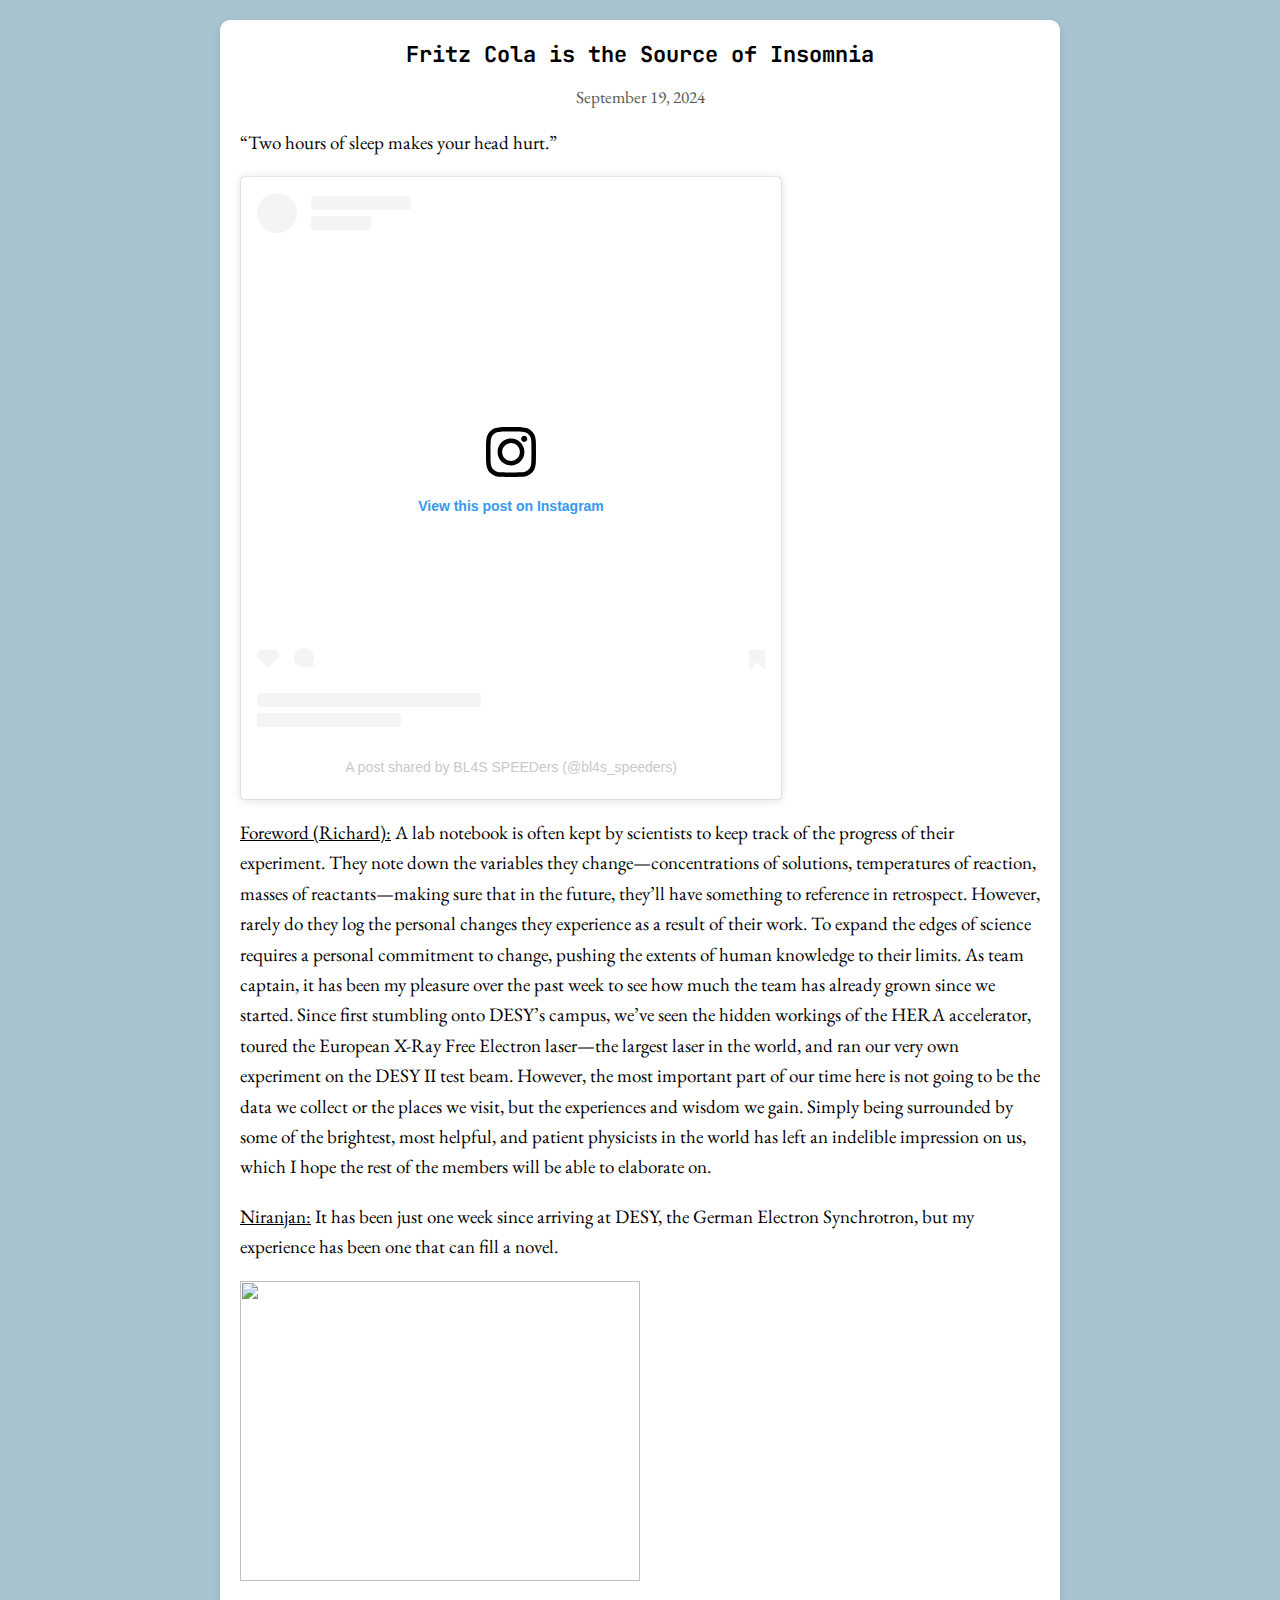
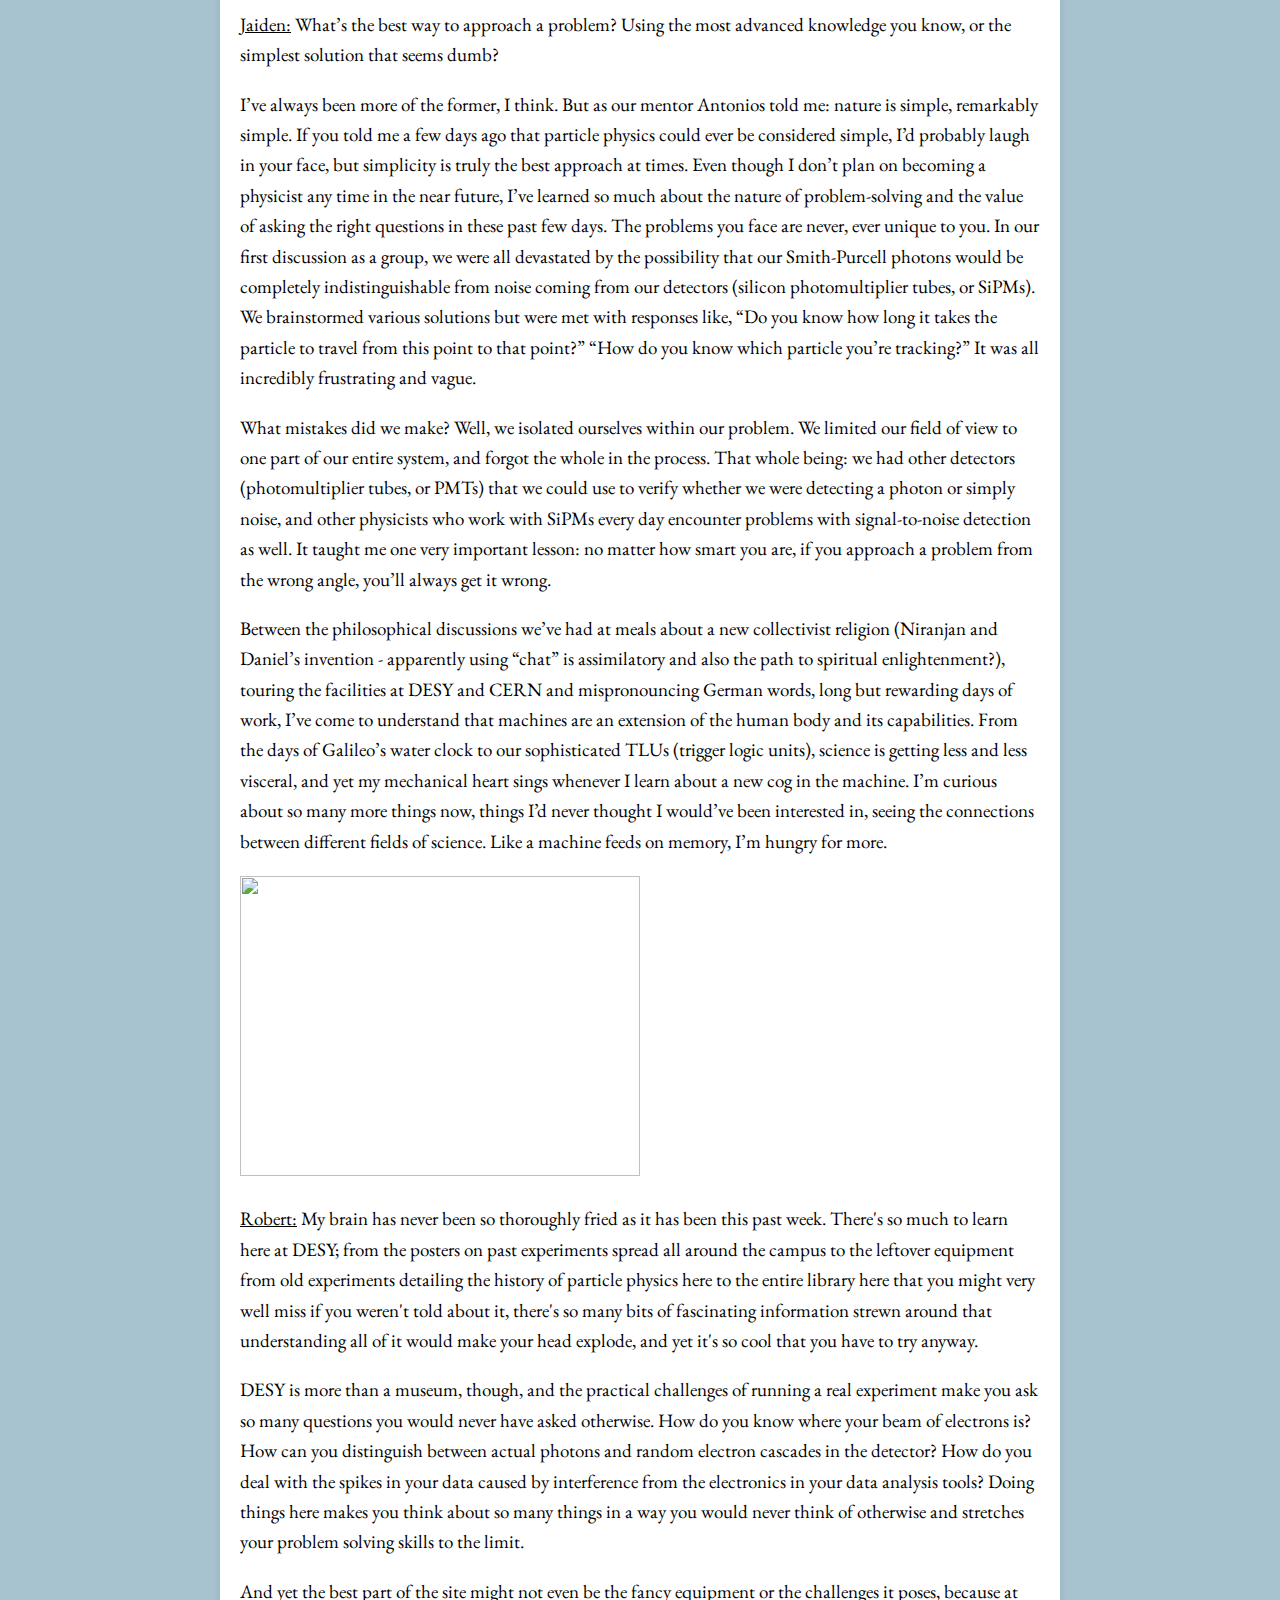
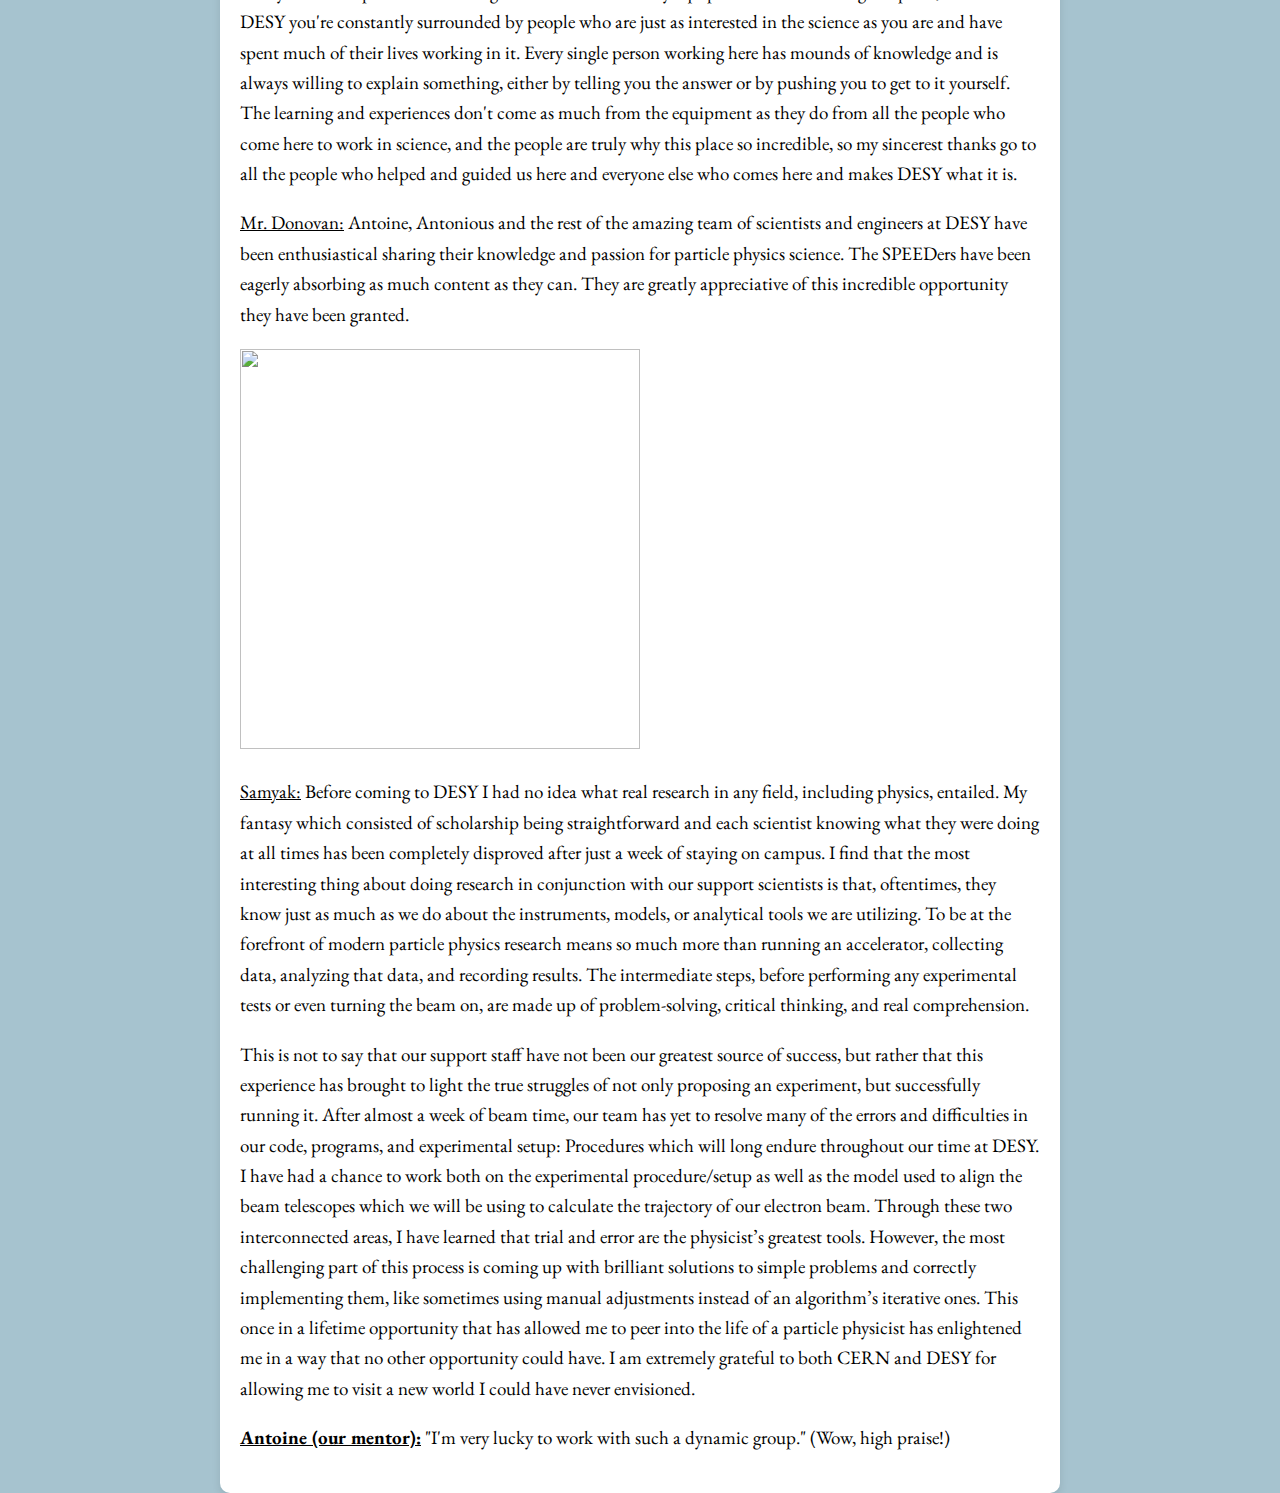
==== blog.html @ c0c2a787 "bruh" ====
<!DOCTYPE html>
<html lang="en">
<link href="https://fonts.googleapis.com/css2?family=JetBrains+Mono&display=swap" rel="stylesheet"> 
<link href='https://fonts.googleapis.com/css?family=Lora' rel='stylesheet'>
<link href="https://fonts.googleapis.com/css2?family=Montserrat:wght@400;700&family=EB+Garamond&display=swap" rel="stylesheet">

<head>
    <meta charset="UTF-8">
    <meta name="viewport" content="width=device-width, initial-scale=1.0">
    <title>Blog #1</title>
    <style>
        body {
            background-color: #a6c3cf;
            margin: 0;
            padding: 0;
            height: 100vh;
            display: flex;
            justify-content: center;
            align-items: start;
            overflow-y: scroll;
            font-family: 'EB Garamond';font-size: 19px;
        }
        .container {
            background-color: #fff;
            max-width: 800px;
            width: 100%;
            padding: 20px;
            box-shadow: 0 4px 8px rgba(0, 0, 0, 0.1);
            border-radius: 10px;
            margin: 20px 0;
        }
        .header {
            text-align: center;
            margin-bottom: 20px;
        }
        .title {
            font-size: 2em;
            margin: 0;
            font-family: 'JetBrains Mono';font-size: 22px;

        }
        .date {
            color: #555;
            font-size: 0.9em;
        }
        .content {
            line-height: 1.6;
        }

    </style>
</head>
<body>
    <div class="container">
        <div class="header">
            <h1 class="title">Fritz Cola is the Source of Insomnia</h1>
            <p class="date">September 19, 2024</p>
        </div>
        <div class="content">
            <p>“Two hours of sleep makes your head hurt.”</p>
            <blockquote class="instagram-media" data-instgrm-captioned data-instgrm-permalink="https://www.instagram.com/p/DAEmx-pAUxK/?utm_source=ig_embed&amp;utm_campaign=loading" data-instgrm-version="14" style=" background:#FFF; border:0; border-radius:3px; box-shadow:0 0 1px 0 rgba(0,0,0,0.5),0 1px 10px 0 rgba(0,0,0,0.15); margin: 1px; max-width:540px; min-width:326px; padding:0; width:99.375%; width:-webkit-calc(100% - 2px); width:calc(100% - 2px);"><div style="padding:16px;"> <a href="https://www.instagram.com/p/DAEmx-pAUxK/?utm_source=ig_embed&amp;utm_campaign=loading" style=" background:#FFFFFF; line-height:0; padding:0 0; text-align:center; text-decoration:none; width:100%;" target="_blank"> <div style=" display: flex; flex-direction: row; align-items: center;"> <div style="background-color: #F4F4F4; border-radius: 50%; flex-grow: 0; height: 40px; margin-right: 14px; width: 40px;"></div> <div style="display: flex; flex-direction: column; flex-grow: 1; justify-content: center;"> <div style=" background-color: #F4F4F4; border-radius: 4px; flex-grow: 0; height: 14px; margin-bottom: 6px; width: 100px;"></div> <div style=" background-color: #F4F4F4; border-radius: 4px; flex-grow: 0; height: 14px; width: 60px;"></div></div></div><div style="padding: 19% 0;"></div> <div style="display:block; height:50px; margin:0 auto 12px; width:50px;"><svg width="50px" height="50px" viewBox="0 0 60 60" version="1.1" xmlns="https://www.w3.org/2000/svg" xmlns:xlink="https://www.w3.org/1999/xlink"><g stroke="none" stroke-width="1" fill="none" fill-rule="evenodd"><g transform="translate(-511.000000, -20.000000)" fill="#000000"><g><path d="M556.869,30.41 C554.814,30.41 553.148,32.076 553.148,34.131 C553.148,36.186 554.814,37.852 556.869,37.852 C558.924,37.852 560.59,36.186 560.59,34.131 C560.59,32.076 558.924,30.41 556.869,30.41 M541,60.657 C535.114,60.657 530.342,55.887 530.342,50 C530.342,44.114 535.114,39.342 541,39.342 C546.887,39.342 551.658,44.114 551.658,50 C551.658,55.887 546.887,60.657 541,60.657 M541,33.886 C532.1,33.886 524.886,41.1 524.886,50 C524.886,58.899 532.1,66.113 541,66.113 C549.9,66.113 557.115,58.899 557.115,50 C557.115,41.1 549.9,33.886 541,33.886 M565.378,62.101 C565.244,65.022 564.756,66.606 564.346,67.663 C563.803,69.06 563.154,70.057 562.106,71.106 C561.058,72.155 560.06,72.803 558.662,73.347 C557.607,73.757 556.021,74.244 553.102,74.378 C549.944,74.521 548.997,74.552 541,74.552 C533.003,74.552 532.056,74.521 528.898,74.378 C525.979,74.244 524.393,73.757 523.338,73.347 C521.94,72.803 520.942,72.155 519.894,71.106 C518.846,70.057 518.197,69.06 517.654,67.663 C517.244,66.606 516.755,65.022 516.623,62.101 C516.479,58.943 516.448,57.996 516.448,50 C516.448,42.003 516.479,41.056 516.623,37.899 C516.755,34.978 517.244,33.391 517.654,32.338 C518.197,30.938 518.846,29.942 519.894,28.894 C520.942,27.846 521.94,27.196 523.338,26.654 C524.393,26.244 525.979,25.756 528.898,25.623 C532.057,25.479 533.004,25.448 541,25.448 C548.997,25.448 549.943,25.479 553.102,25.623 C556.021,25.756 557.607,26.244 558.662,26.654 C560.06,27.196 561.058,27.846 562.106,28.894 C563.154,29.942 563.803,30.938 564.346,32.338 C564.756,33.391 565.244,34.978 565.378,37.899 C565.522,41.056 565.552,42.003 565.552,50 C565.552,57.996 565.522,58.943 565.378,62.101 M570.82,37.631 C570.674,34.438 570.167,32.258 569.425,30.349 C568.659,28.377 567.633,26.702 565.965,25.035 C564.297,23.368 562.623,22.342 560.652,21.575 C558.743,20.834 556.562,20.326 553.369,20.18 C550.169,20.033 549.148,20 541,20 C532.853,20 531.831,20.033 528.631,20.18 C525.438,20.326 523.257,20.834 521.349,21.575 C519.376,22.342 517.703,23.368 516.035,25.035 C514.368,26.702 513.342,28.377 512.574,30.349 C511.834,32.258 511.326,34.438 511.181,37.631 C511.035,40.831 511,41.851 511,50 C511,58.147 511.035,59.17 511.181,62.369 C511.326,65.562 511.834,67.743 512.574,69.651 C513.342,71.625 514.368,73.296 516.035,74.965 C517.703,76.634 519.376,77.658 521.349,78.425 C523.257,79.167 525.438,79.673 528.631,79.82 C531.831,79.965 532.853,80.001 541,80.001 C549.148,80.001 550.169,79.965 553.369,79.82 C556.562,79.673 558.743,79.167 560.652,78.425 C562.623,77.658 564.297,76.634 565.965,74.965 C567.633,73.296 568.659,71.625 569.425,69.651 C570.167,67.743 570.674,65.562 570.82,62.369 C570.966,59.17 571,58.147 571,50 C571,41.851 570.966,40.831 570.82,37.631"></path></g></g></g></svg></div><div style="padding-top: 8px;"> <div style=" color:#3897f0; font-family:Arial,sans-serif; font-size:14px; font-style:normal; font-weight:550; line-height:18px;">View this post on Instagram</div></div><div style="padding: 12.5% 0;"></div> <div style="display: flex; flex-direction: row; margin-bottom: 14px; align-items: center;"><div> <div style="background-color: #F4F4F4; border-radius: 50%; height: 12.5px; width: 12.5px; transform: translateX(0px) translateY(7px);"></div> <div style="background-color: #F4F4F4; height: 12.5px; transform: rotate(-45deg) translateX(3px) translateY(1px); width: 12.5px; flex-grow: 0; margin-right: 14px; margin-left: 2px;"></div> <div style="background-color: #F4F4F4; border-radius: 50%; height: 12.5px; width: 12.5px; transform: translateX(9px) translateY(-18px);"></div></div><div style="margin-left: 8px;"> <div style=" background-color: #F4F4F4; border-radius: 50%; flex-grow: 0; height: 20px; width: 20px;"></div> <div style=" width: 0; height: 0; border-top: 2px solid transparent; border-left: 6px solid #f4f4f4; border-bottom: 2px solid transparent; transform: translateX(16px) translateY(-4px) rotate(30deg)"></div></div><div style="margin-left: auto;"> <div style=" width: 0px; border-top: 8px solid #F4F4F4; border-right: 8px solid transparent; transform: translateY(16px);"></div> <div style=" background-color: #F4F4F4; flex-grow: 0; height: 12px; width: 16px; transform: translateY(-4px);"></div> <div style=" width: 0; height: 0; border-top: 8px solid #F4F4F4; border-left: 8px solid transparent; transform: translateY(-4px) translateX(8px);"></div></div></div> <div style="display: flex; flex-direction: column; flex-grow: 1; justify-content: center; margin-bottom: 24px;"> <div style=" background-color: #F4F4F4; border-radius: 4px; flex-grow: 0; height: 14px; margin-bottom: 6px; width: 224px;"></div> <div style=" background-color: #F4F4F4; border-radius: 4px; flex-grow: 0; height: 14px; width: 144px;"></div></div></a><p style=" color:#c9c8cd; font-family:Arial,sans-serif; font-size:14px; line-height:17px; margin-bottom:0; margin-top:8px; overflow:hidden; padding:8px 0 7px; text-align:center; text-overflow:ellipsis; white-space:nowrap;"><a href="https://www.instagram.com/p/DAEmx-pAUxK/?utm_source=ig_embed&amp;utm_campaign=loading" style=" color:#c9c8cd; font-family:Arial,sans-serif; font-size:14px; font-style:normal; font-weight:normal; line-height:17px; text-decoration:none;" target="_blank">A post shared by BL4S SPEEDers (@bl4s_speeders)</a></p></div></blockquote>
<script async src="//www.instagram.com/embed.js"></script>
            <p><u>Foreword (Richard):</u> A lab notebook is often kept by scientists to keep track of the progress of their experiment. They note down the variables they change—concentrations of solutions, temperatures of reaction, masses of reactants—making sure that in the future, they’ll have something to reference in retrospect. However, rarely do they log the personal changes they experience as a result of their work. To expand the edges of science requires a personal commitment to change, pushing the extents of human knowledge to their limits.
                
                As team captain, it has been my pleasure over the past week to see how much the team has already grown since we started. Since first stumbling onto DESY’s campus, we’ve seen the hidden workings of the HERA accelerator, toured the European X-Ray Free Electron laser—the largest laser in the world, and ran our very own experiment on the DESY II test beam. However, the most important part of our time here is not going to be the data we collect or the places we visit, but the experiences and wisdom we gain. Simply being surrounded by some of the brightest, most helpful, and patient physicists in the world has left an indelible impression on us, which I hope the rest of the members will be able to elaborate on.</p>
            <p><u>Niranjan:</u> It has been just one week since arriving at DESY, the German Electron Synchrotron, but my experience has been one that can fill a novel. </p>
            <div><img src="images/im_perplexed.jpg" class="center" width="400px" height="300px"></div>

            <p><u>Jaiden:</u> What’s the best way to approach a problem? Using the most advanced knowledge you know,  or the simplest solution that seems dumb?</p>
            <p>I’ve always been more of the former, I think. But as our mentor Antonios told me: nature is simple, remarkably simple. If you told me a few days ago that particle physics could ever be considered simple, I’d probably laugh in your face, but simplicity is truly the best approach at times.  
            
                Even though I don’t plan on becoming a physicist any time in the near future, I’ve learned so much about the nature of problem-solving and the value of asking the right questions in these past few days. The problems you face are never, ever unique to you. In our first discussion as a group, we were all devastated by the possibility that our Smith-Purcell photons would be completely indistinguishable from noise coming from our detectors (silicon photomultiplier tubes, or SiPMs). We brainstormed various solutions but were met with responses like, “Do you know how long it takes the particle to travel from this point to that point?” “How do you know which particle you’re tracking?” It was all incredibly frustrating and vague.</p>
            
            <p>What mistakes did we make? Well, we isolated ourselves within our problem. We limited our field of view to one part of our entire system, and forgot the whole in the process. That whole being: we had other detectors (photomultiplier tubes, or PMTs) that we could use to verify whether we were detecting a photon or simply noise, and other physicists who work with SiPMs every day encounter problems with signal-to-noise detection as well. It taught me one very important lesson: no matter how smart you are, if you approach a problem from the wrong angle, you’ll always get it wrong. </p>
            
            <p>Between the philosophical discussions we’ve had at meals about a new collectivist religion (Niranjan and Daniel’s invention - apparently using “chat” is assimilatory and also the path to spiritual enlightenment?), touring the facilities at DESY and CERN and mispronouncing German words, long but rewarding days of work, I’ve come to understand that machines are an extension of the human body and its capabilities. From the days of Galileo’s water clock to our sophisticated TLUs (trigger logic units), science is getting less and less visceral, and yet my mechanical heart sings whenever I learn about a new cog in the machine. I’m curious about so many more things now, things I’d never thought I would’ve been interested in, seeing the connections between different fields of science. Like a machine feeds on memory, I’m hungry for more.</p>
            <div><img src="images/xfel_tour.png" class="center" width="400px" height="300px"></div>

            <p><u>Robert:</u>
                
                My brain has never been so thoroughly fried as it has been this past week. There's so much to learn here at DESY; from the posters on past experiments spread all around the campus to the leftover equipment from old experiments detailing the history of particle physics here to the entire library here that you might very well miss if you weren't told about it, there's so many bits of fascinating information strewn around that understanding all of it would make your head explode, and yet it's so cool that you have to try anyway.</p>
                
                <p>DESY is more than a museum, though,  and the practical challenges of running a real experiment make you ask so many questions you would never have asked otherwise. How do you know where your beam of electrons is? How can you distinguish between actual photons and random electron cascades in the detector? How do you deal with the spikes in your data caused by interference from the electronics in your data analysis tools? Doing things here makes you think about so many things in a way you would never think of otherwise and stretches your problem solving skills to the limit.</p>
                
                <p>And yet the best part of the site might not even be the fancy equipment or the challenges it poses, because at DESY you're constantly surrounded by people who are just as interested in the science as you are and have spent much of their lives working in it. Every single person working here has mounds of knowledge and is always willing to explain something, either by telling you the answer or by pushing you to get to it yourself. The learning and experiences don't come as much from the equipment as they do from all the people who come here to work in science, and the people are truly why this place so incredible, so my sincerest thanks go to all the people who helped and guided us here and everyone else who comes here and makes DESY what it is.</p>
                
            <p><u>Mr. Donovan:</u>
                
                Antoine, Antonious and the rest of the amazing team of scientists and engineers at DESY have been enthusiastical sharing their knowledge and passion for particle physics science.  The SPEEDers have been eagerly absorbing as much content as they can.  They are greatly appreciative of this incredible opportunity they have been granted.</p>
                
            <div><img src="images/boba.png" class="center" width="400px" height="400px"></div>

                <p><u>Samyak:</u>
                
                Before coming to DESY I had no idea what real research in any field, including physics, entailed. My fantasy which consisted of scholarship being straightforward and each scientist knowing what they were doing at all times has been completely disproved after just a week of staying on campus. I find that the most interesting thing about doing research in conjunction with our support scientists is that, oftentimes, they know just as much as we do about the instruments, models, or analytical tools we are utilizing. To be at the forefront of modern particle physics research means so much more than running an accelerator, collecting data, analyzing that data, and recording results. The intermediate steps, before performing any experimental tests or even turning the beam on, are made up of problem-solving, critical thinking, and real comprehension.</p>
                
                <p>This is not to say that our support staff have not been our greatest source of success, but rather that this experience has brought to light the true struggles of not only proposing an experiment, but successfully running it. After almost a week of beam time, our team has yet to resolve many of the errors and difficulties in our code, programs, and experimental setup: Procedures which will long endure throughout our time at DESY. I have had a chance to work both on the experimental procedure/setup as well as the model used to align the beam telescopes which we will be using to calculate the trajectory of our electron beam. Through these two interconnected areas, I have learned that trial and error are the physicist’s greatest tools. However, the most challenging part of this process is coming up with brilliant solutions to simple problems and correctly implementing them, like sometimes using manual adjustments instead of an algorithm’s iterative ones. This once in a lifetime opportunity that has allowed me to peer into the life of a particle physicist has enlightened me in a way that no other opportunity could have. I am extremely grateful to both CERN and DESY for allowing me to visit a new world I could have never envisioned.</p>
            
            <p><u><b>Antoine (our mentor):</b></u> "I'm very lucky to work with such a dynamic group." (Wow, high praise!)</p>
            
            </div>
    </div>
</body>
</html>
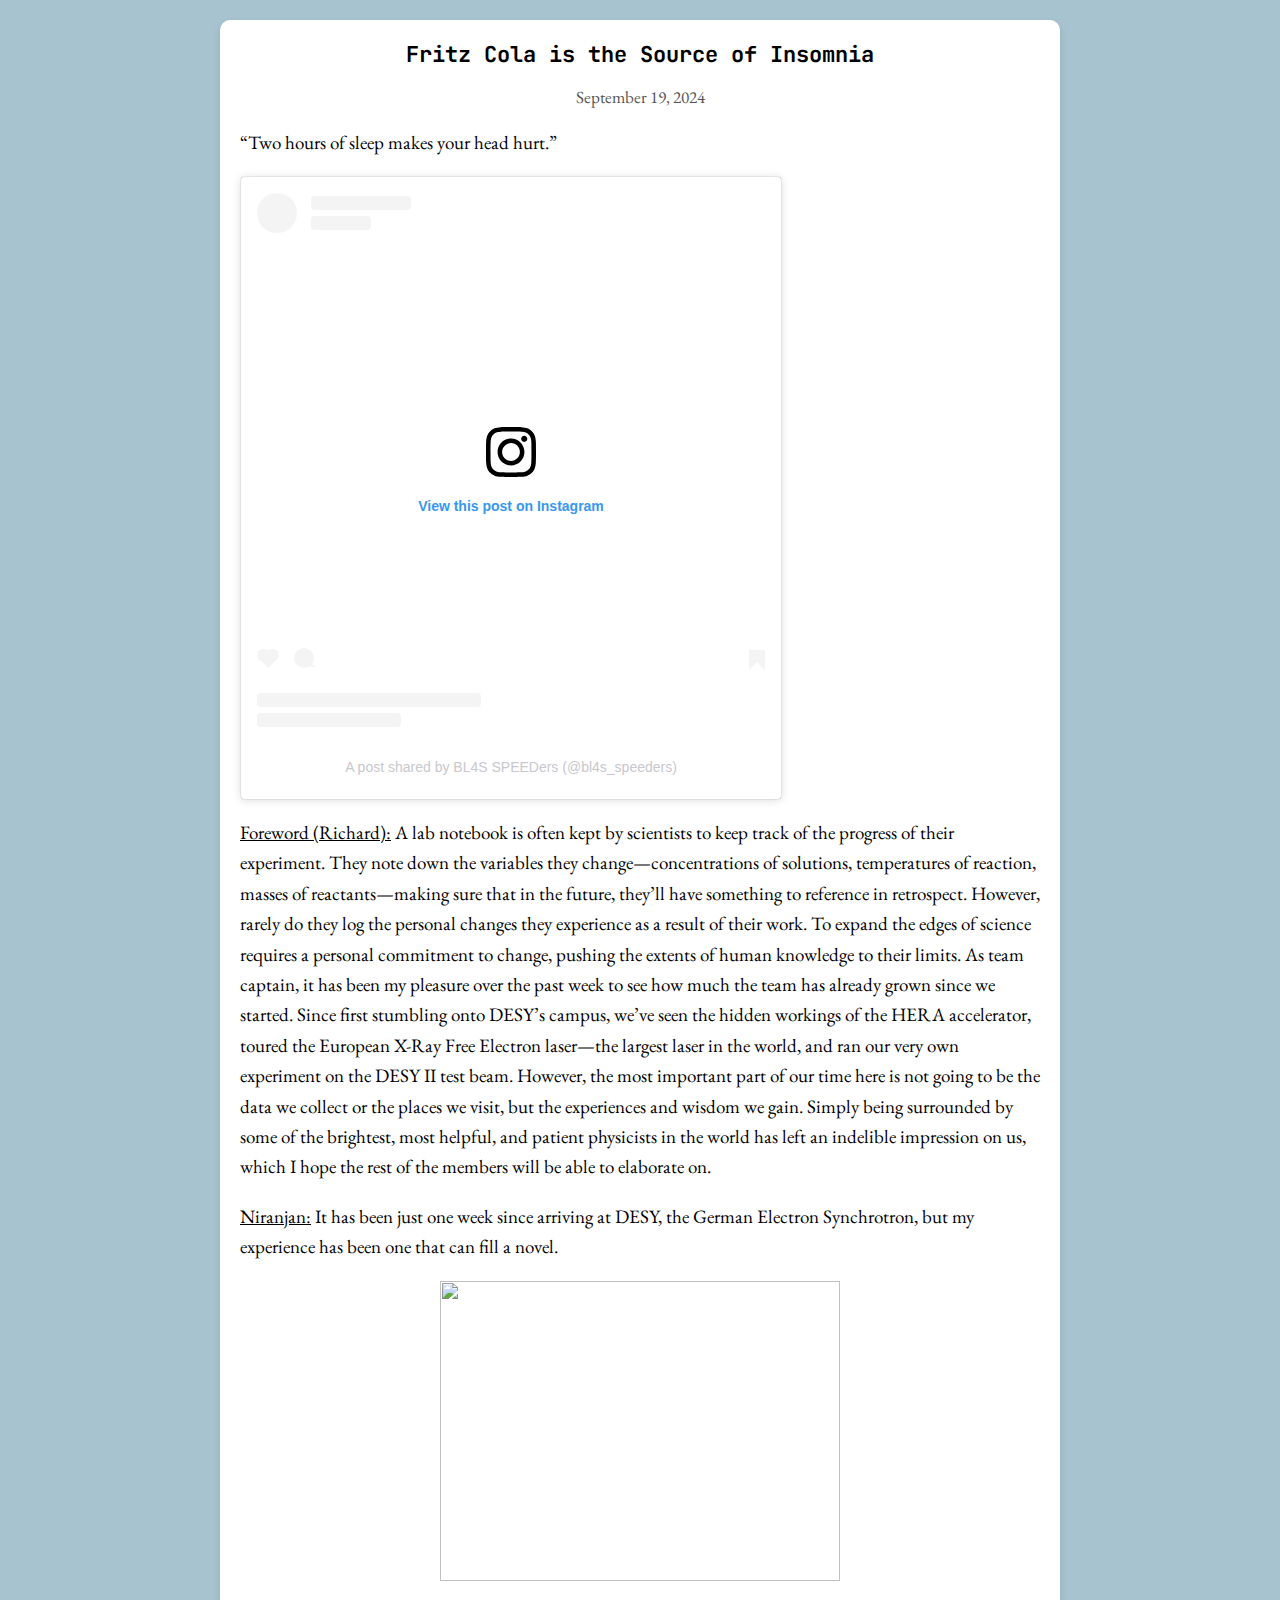
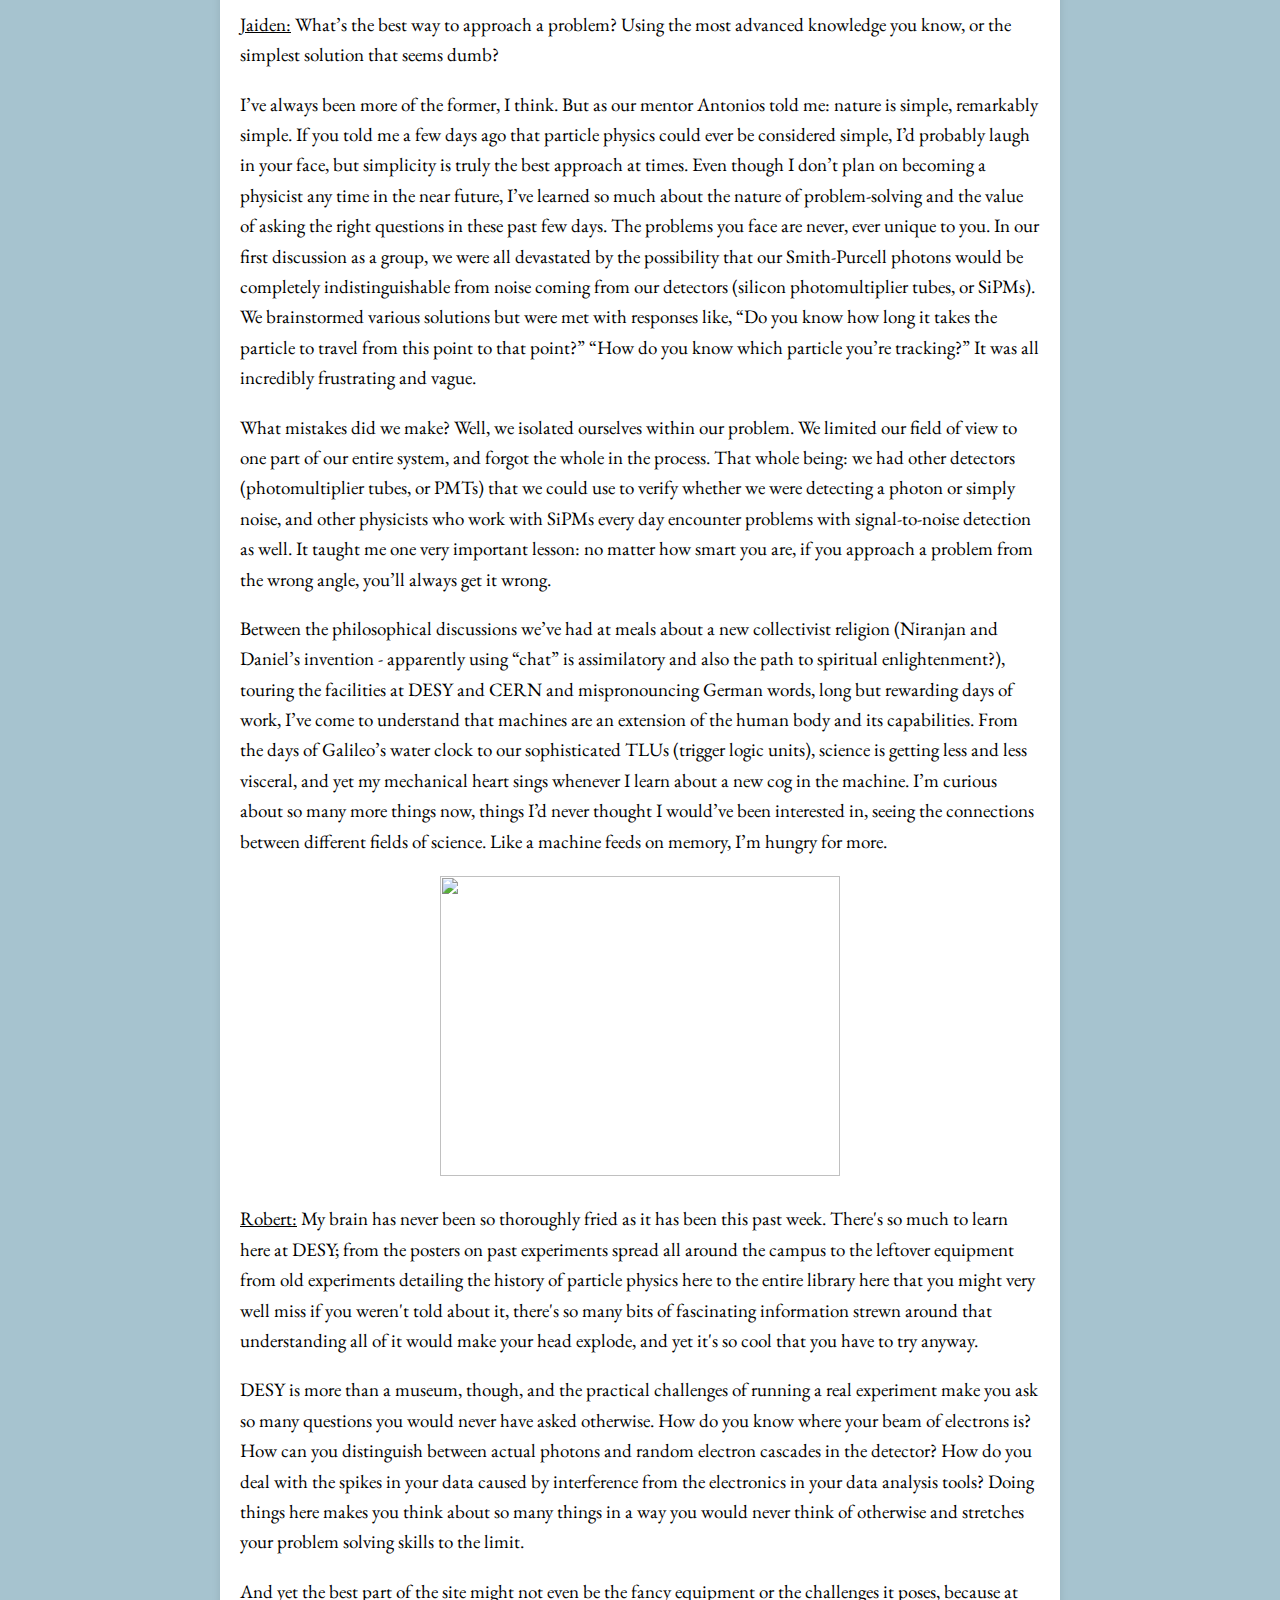
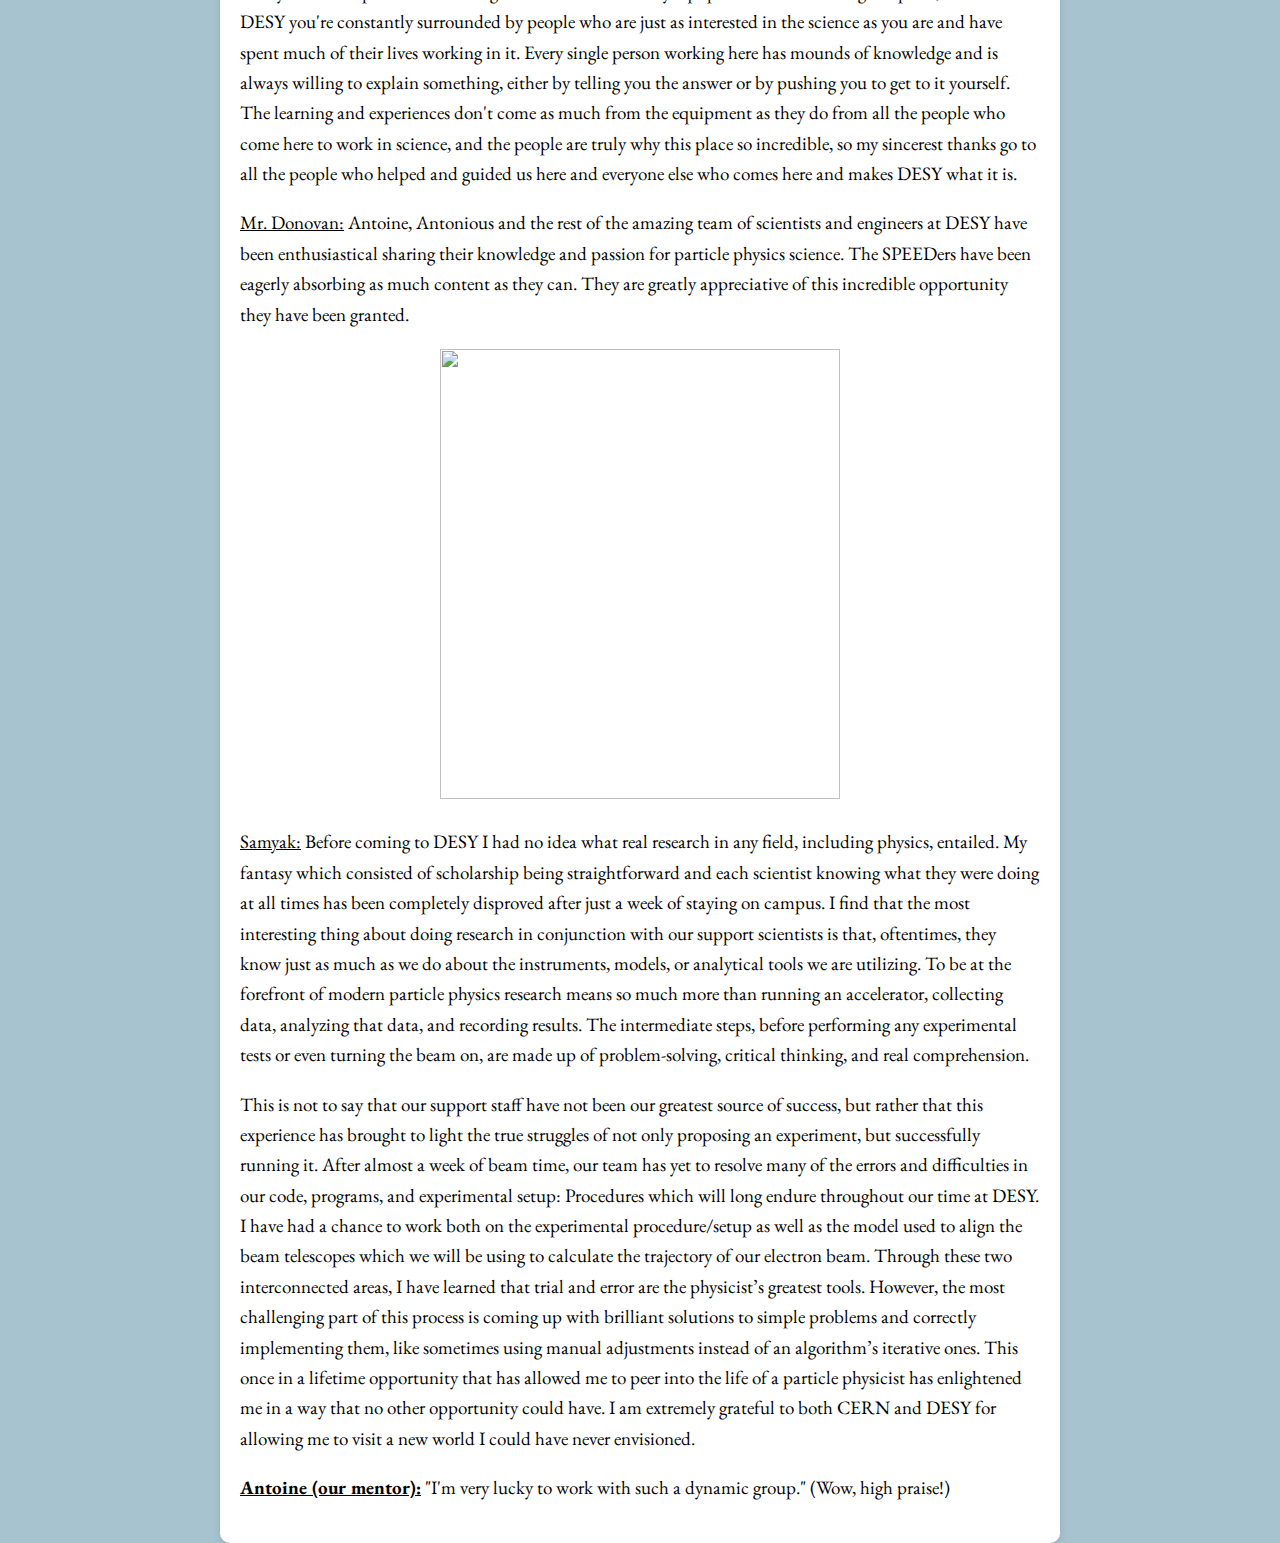
==== commit 2389c0d5: "LOL" ====
--- a/blog.html
+++ b/blog.html
@@ -63,7 +63,7 @@
                 
                 As team captain, it has been my pleasure over the past week to see how much the team has already grown since we started. Since first stumbling onto DESY’s campus, we’ve seen the hidden workings of the HERA accelerator, toured the European X-Ray Free Electron laser—the largest laser in the world, and ran our very own experiment on the DESY II test beam. However, the most important part of our time here is not going to be the data we collect or the places we visit, but the experiences and wisdom we gain. Simply being surrounded by some of the brightest, most helpful, and patient physicists in the world has left an indelible impression on us, which I hope the rest of the members will be able to elaborate on.</p>
             <p><u>Niranjan:</u> It has been just one week since arriving at DESY, the German Electron Synchrotron, but my experience has been one that can fill a novel. </p>
-            <div><img src="images/im_perplexed.jpg" class="center" width="400px" height="300px"></div>
+            <div style="text-align: center;"><img src="images/im_perplexed.jpg" width="400px" height="300px"></div>
 
             <p><u>Jaiden:</u> What’s the best way to approach a problem? Using the most advanced knowledge you know,  or the simplest solution that seems dumb?</p>
             <p>I’ve always been more of the former, I think. But as our mentor Antonios told me: nature is simple, remarkably simple. If you told me a few days ago that particle physics could ever be considered simple, I’d probably laugh in your face, but simplicity is truly the best approach at times.  
@@ -73,7 +73,7 @@
             <p>What mistakes did we make? Well, we isolated ourselves within our problem. We limited our field of view to one part of our entire system, and forgot the whole in the process. That whole being: we had other detectors (photomultiplier tubes, or PMTs) that we could use to verify whether we were detecting a photon or simply noise, and other physicists who work with SiPMs every day encounter problems with signal-to-noise detection as well. It taught me one very important lesson: no matter how smart you are, if you approach a problem from the wrong angle, you’ll always get it wrong. </p>
             
             <p>Between the philosophical discussions we’ve had at meals about a new collectivist religion (Niranjan and Daniel’s invention - apparently using “chat” is assimilatory and also the path to spiritual enlightenment?), touring the facilities at DESY and CERN and mispronouncing German words, long but rewarding days of work, I’ve come to understand that machines are an extension of the human body and its capabilities. From the days of Galileo’s water clock to our sophisticated TLUs (trigger logic units), science is getting less and less visceral, and yet my mechanical heart sings whenever I learn about a new cog in the machine. I’m curious about so many more things now, things I’d never thought I would’ve been interested in, seeing the connections between different fields of science. Like a machine feeds on memory, I’m hungry for more.</p>
-            <div><img src="images/xfel_tour.png" class="center" width="400px" height="300px"></div>
+            <div style="text-align: center;"><img src="images/xfel_tour.png" class="center" width="400px" height="300px"></div>
 
             <p><u>Robert:</u>
                 
@@ -87,7 +87,7 @@
                 
                 Antoine, Antonious and the rest of the amazing team of scientists and engineers at DESY have been enthusiastical sharing their knowledge and passion for particle physics science.  The SPEEDers have been eagerly absorbing as much content as they can.  They are greatly appreciative of this incredible opportunity they have been granted.</p>
                 
-            <div><img src="images/boba.png" class="center" width="400px" height="400px"></div>
+            <div style="text-align: center;"><img src="images/boba.png" class="center" width="400px" height="450px"></div>
 
                 <p><u>Samyak:</u>
                 
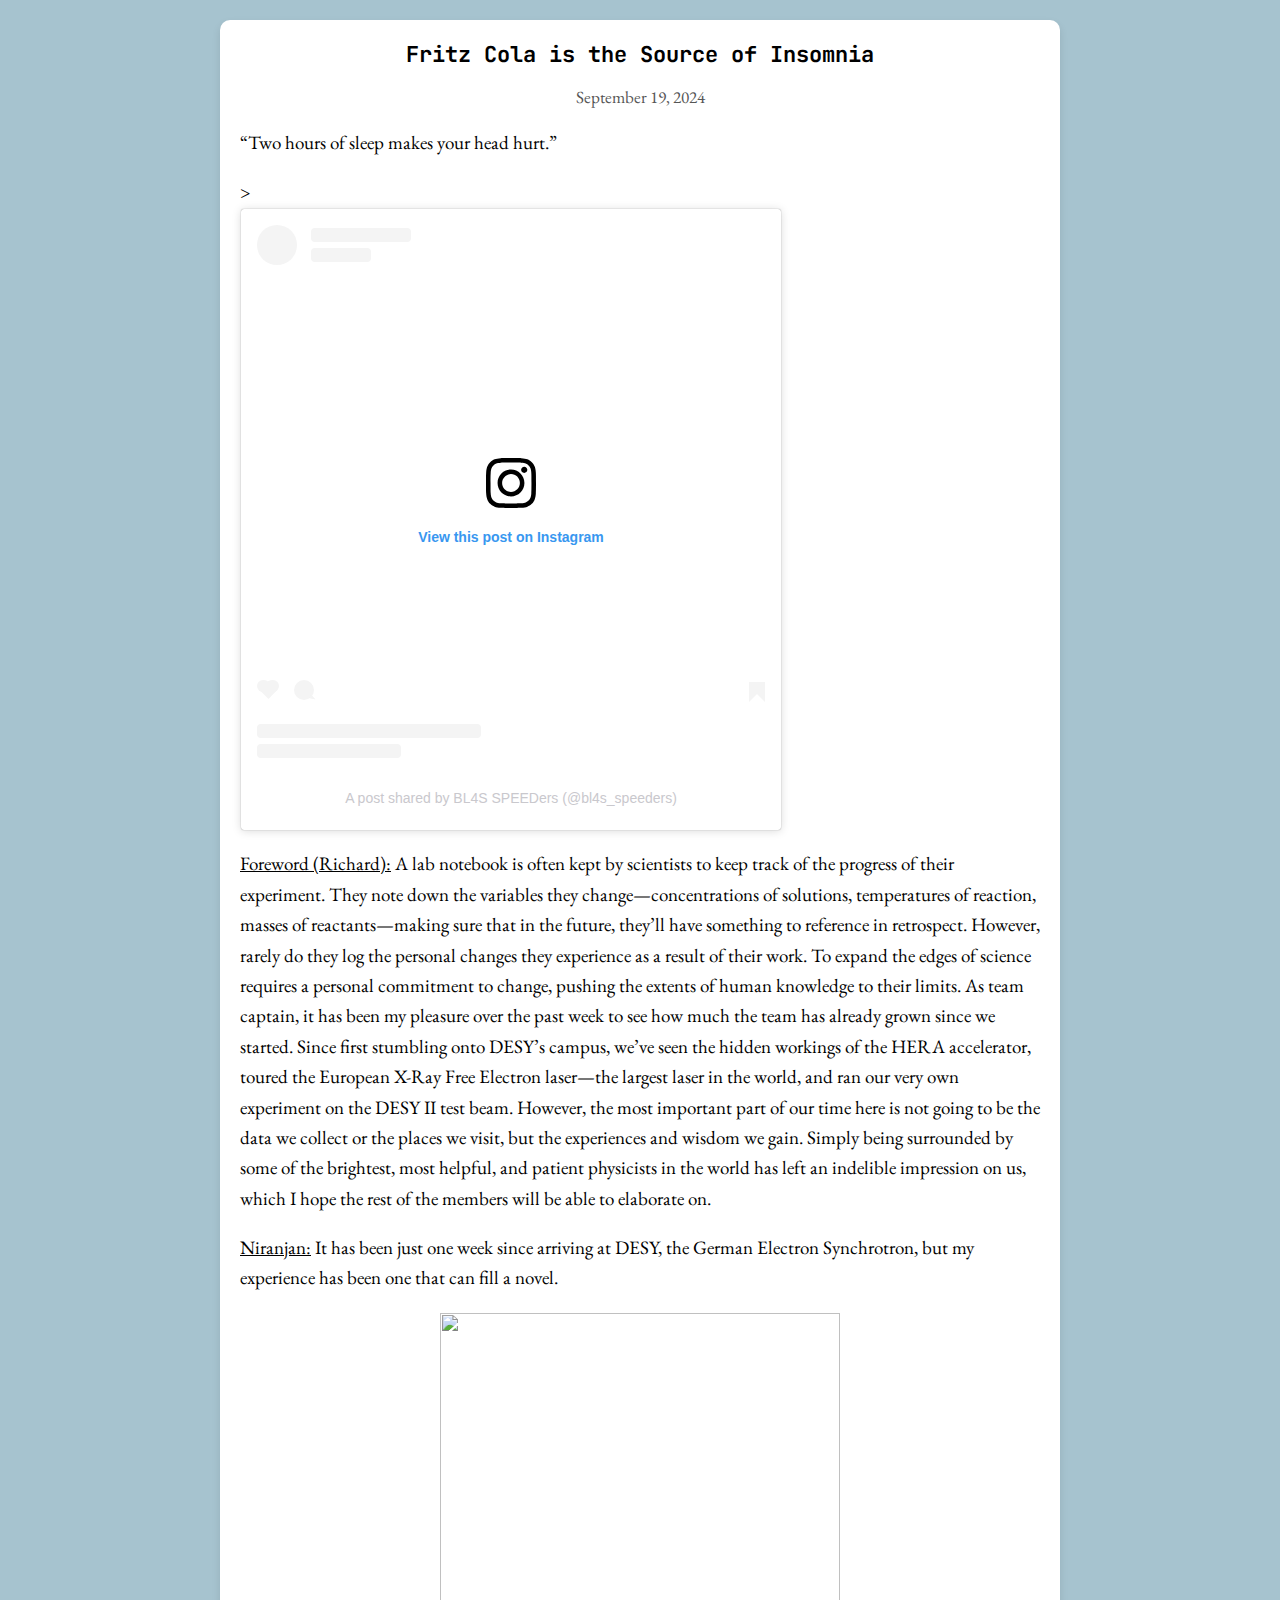
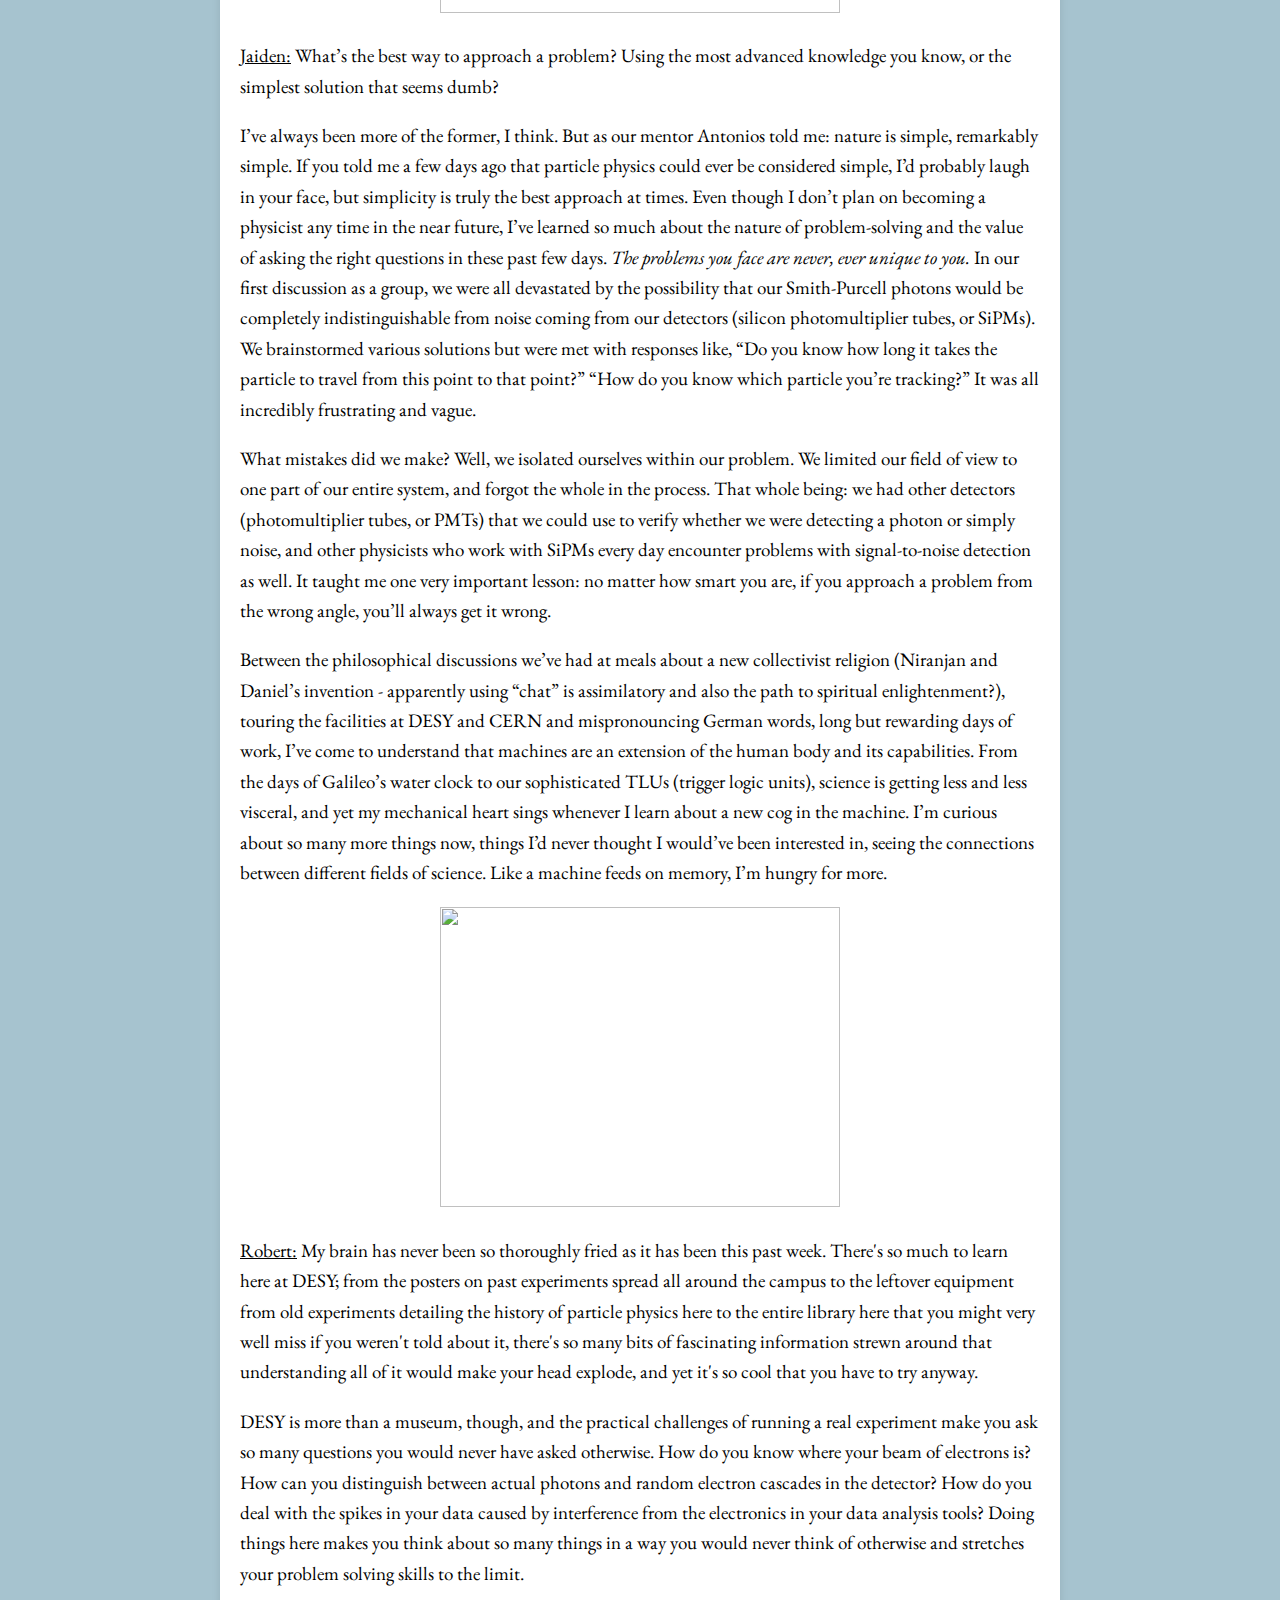
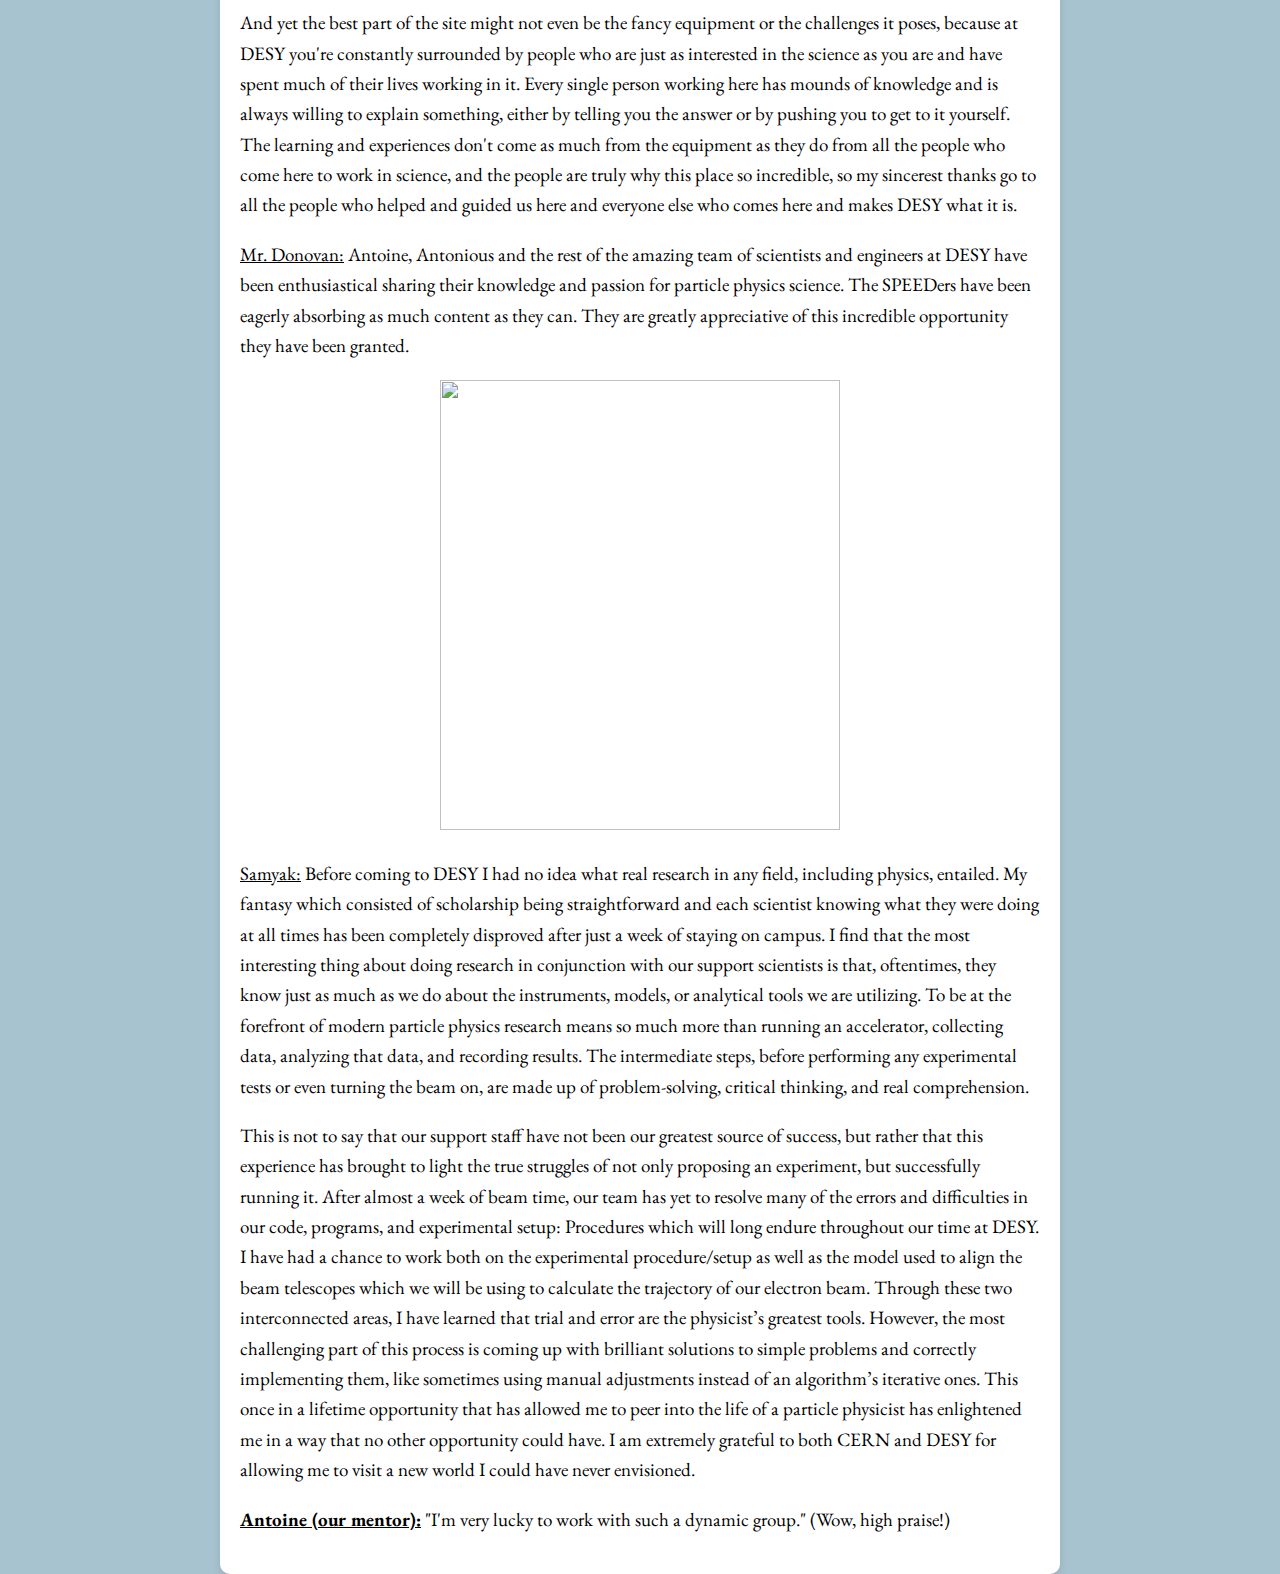
==== commit 63040669: "sorry sir!" ====
--- a/blog.html
+++ b/blog.html
@@ -57,8 +57,8 @@
         </div>
         <div class="content">
             <p>“Two hours of sleep makes your head hurt.”</p>
-            <blockquote class="instagram-media" data-instgrm-captioned data-instgrm-permalink="https://www.instagram.com/p/DAEmx-pAUxK/?utm_source=ig_embed&amp;utm_campaign=loading" data-instgrm-version="14" style=" background:#FFF; border:0; border-radius:3px; box-shadow:0 0 1px 0 rgba(0,0,0,0.5),0 1px 10px 0 rgba(0,0,0,0.15); margin: 1px; max-width:540px; min-width:326px; padding:0; width:99.375%; width:-webkit-calc(100% - 2px); width:calc(100% - 2px);"><div style="padding:16px;"> <a href="https://www.instagram.com/p/DAEmx-pAUxK/?utm_source=ig_embed&amp;utm_campaign=loading" style=" background:#FFFFFF; line-height:0; padding:0 0; text-align:center; text-decoration:none; width:100%;" target="_blank"> <div style=" display: flex; flex-direction: row; align-items: center;"> <div style="background-color: #F4F4F4; border-radius: 50%; flex-grow: 0; height: 40px; margin-right: 14px; width: 40px;"></div> <div style="display: flex; flex-direction: column; flex-grow: 1; justify-content: center;"> <div style=" background-color: #F4F4F4; border-radius: 4px; flex-grow: 0; height: 14px; margin-bottom: 6px; width: 100px;"></div> <div style=" background-color: #F4F4F4; border-radius: 4px; flex-grow: 0; height: 14px; width: 60px;"></div></div></div><div style="padding: 19% 0;"></div> <div style="display:block; height:50px; margin:0 auto 12px; width:50px;"><svg width="50px" height="50px" viewBox="0 0 60 60" version="1.1" xmlns="https://www.w3.org/2000/svg" xmlns:xlink="https://www.w3.org/1999/xlink"><g stroke="none" stroke-width="1" fill="none" fill-rule="evenodd"><g transform="translate(-511.000000, -20.000000)" fill="#000000"><g><path d="M556.869,30.41 C554.814,30.41 553.148,32.076 553.148,34.131 C553.148,36.186 554.814,37.852 556.869,37.852 C558.924,37.852 560.59,36.186 560.59,34.131 C560.59,32.076 558.924,30.41 556.869,30.41 M541,60.657 C535.114,60.657 530.342,55.887 530.342,50 C530.342,44.114 535.114,39.342 541,39.342 C546.887,39.342 551.658,44.114 551.658,50 C551.658,55.887 546.887,60.657 541,60.657 M541,33.886 C532.1,33.886 524.886,41.1 524.886,50 C524.886,58.899 532.1,66.113 541,66.113 C549.9,66.113 557.115,58.899 557.115,50 C557.115,41.1 549.9,33.886 541,33.886 M565.378,62.101 C565.244,65.022 564.756,66.606 564.346,67.663 C563.803,69.06 563.154,70.057 562.106,71.106 C561.058,72.155 560.06,72.803 558.662,73.347 C557.607,73.757 556.021,74.244 553.102,74.378 C549.944,74.521 548.997,74.552 541,74.552 C533.003,74.552 532.056,74.521 528.898,74.378 C525.979,74.244 524.393,73.757 523.338,73.347 C521.94,72.803 520.942,72.155 519.894,71.106 C518.846,70.057 518.197,69.06 517.654,67.663 C517.244,66.606 516.755,65.022 516.623,62.101 C516.479,58.943 516.448,57.996 516.448,50 C516.448,42.003 516.479,41.056 516.623,37.899 C516.755,34.978 517.244,33.391 517.654,32.338 C518.197,30.938 518.846,29.942 519.894,28.894 C520.942,27.846 521.94,27.196 523.338,26.654 C524.393,26.244 525.979,25.756 528.898,25.623 C532.057,25.479 533.004,25.448 541,25.448 C548.997,25.448 549.943,25.479 553.102,25.623 C556.021,25.756 557.607,26.244 558.662,26.654 C560.06,27.196 561.058,27.846 562.106,28.894 C563.154,29.942 563.803,30.938 564.346,32.338 C564.756,33.391 565.244,34.978 565.378,37.899 C565.522,41.056 565.552,42.003 565.552,50 C565.552,57.996 565.522,58.943 565.378,62.101 M570.82,37.631 C570.674,34.438 570.167,32.258 569.425,30.349 C568.659,28.377 567.633,26.702 565.965,25.035 C564.297,23.368 562.623,22.342 560.652,21.575 C558.743,20.834 556.562,20.326 553.369,20.18 C550.169,20.033 549.148,20 541,20 C532.853,20 531.831,20.033 528.631,20.18 C525.438,20.326 523.257,20.834 521.349,21.575 C519.376,22.342 517.703,23.368 516.035,25.035 C514.368,26.702 513.342,28.377 512.574,30.349 C511.834,32.258 511.326,34.438 511.181,37.631 C511.035,40.831 511,41.851 511,50 C511,58.147 511.035,59.17 511.181,62.369 C511.326,65.562 511.834,67.743 512.574,69.651 C513.342,71.625 514.368,73.296 516.035,74.965 C517.703,76.634 519.376,77.658 521.349,78.425 C523.257,79.167 525.438,79.673 528.631,79.82 C531.831,79.965 532.853,80.001 541,80.001 C549.148,80.001 550.169,79.965 553.369,79.82 C556.562,79.673 558.743,79.167 560.652,78.425 C562.623,77.658 564.297,76.634 565.965,74.965 C567.633,73.296 568.659,71.625 569.425,69.651 C570.167,67.743 570.674,65.562 570.82,62.369 C570.966,59.17 571,58.147 571,50 C571,41.851 570.966,40.831 570.82,37.631"></path></g></g></g></svg></div><div style="padding-top: 8px;"> <div style=" color:#3897f0; font-family:Arial,sans-serif; font-size:14px; font-style:normal; font-weight:550; line-height:18px;">View this post on Instagram</div></div><div style="padding: 12.5% 0;"></div> <div style="display: flex; flex-direction: row; margin-bottom: 14px; align-items: center;"><div> <div style="background-color: #F4F4F4; border-radius: 50%; height: 12.5px; width: 12.5px; transform: translateX(0px) translateY(7px);"></div> <div style="background-color: #F4F4F4; height: 12.5px; transform: rotate(-45deg) translateX(3px) translateY(1px); width: 12.5px; flex-grow: 0; margin-right: 14px; margin-left: 2px;"></div> <div style="background-color: #F4F4F4; border-radius: 50%; height: 12.5px; width: 12.5px; transform: translateX(9px) translateY(-18px);"></div></div><div style="margin-left: 8px;"> <div style=" background-color: #F4F4F4; border-radius: 50%; flex-grow: 0; height: 20px; width: 20px;"></div> <div style=" width: 0; height: 0; border-top: 2px solid transparent; border-left: 6px solid #f4f4f4; border-bottom: 2px solid transparent; transform: translateX(16px) translateY(-4px) rotate(30deg)"></div></div><div style="margin-left: auto;"> <div style=" width: 0px; border-top: 8px solid #F4F4F4; border-right: 8px solid transparent; transform: translateY(16px);"></div> <div style=" background-color: #F4F4F4; flex-grow: 0; height: 12px; width: 16px; transform: translateY(-4px);"></div> <div style=" width: 0; height: 0; border-top: 8px solid #F4F4F4; border-left: 8px solid transparent; transform: translateY(-4px) translateX(8px);"></div></div></div> <div style="display: flex; flex-direction: column; flex-grow: 1; justify-content: center; margin-bottom: 24px;"> <div style=" background-color: #F4F4F4; border-radius: 4px; flex-grow: 0; height: 14px; margin-bottom: 6px; width: 224px;"></div> <div style=" background-color: #F4F4F4; border-radius: 4px; flex-grow: 0; height: 14px; width: 144px;"></div></div></a><p style=" color:#c9c8cd; font-family:Arial,sans-serif; font-size:14px; line-height:17px; margin-bottom:0; margin-top:8px; overflow:hidden; padding:8px 0 7px; text-align:center; text-overflow:ellipsis; white-space:nowrap;"><a href="https://www.instagram.com/p/DAEmx-pAUxK/?utm_source=ig_embed&amp;utm_campaign=loading" style=" color:#c9c8cd; font-family:Arial,sans-serif; font-size:14px; font-style:normal; font-weight:normal; line-height:17px; text-decoration:none;" target="_blank">A post shared by BL4S SPEEDers (@bl4s_speeders)</a></p></div></blockquote>
-<script async src="//www.instagram.com/embed.js"></script>
+            ><div style="text-align: center;"><blockquote class="instagram-media" data-instgrm-captioned data-instgrm-permalink="https://www.instagram.com/p/DAEmx-pAUxK/?utm_source=ig_embed&amp;utm_campaign=loading" data-instgrm-version="14" style=" background:#FFF; border:0; border-radius:3px; box-shadow:0 0 1px 0 rgba(0,0,0,0.5),0 1px 10px 0 rgba(0,0,0,0.15); margin: 1px; max-width:540px; min-width:326px; padding:0; width:99.375%; width:-webkit-calc(100% - 2px); width:calc(100% - 2px);"><div style="padding:16px;"> <a href="https://www.instagram.com/p/DAEmx-pAUxK/?utm_source=ig_embed&amp;utm_campaign=loading" style=" background:#FFFFFF; line-height:0; padding:0 0; text-align:center; text-decoration:none; width:100%;" target="_blank"> <div style=" display: flex; flex-direction: row; align-items: center;"> <div style="background-color: #F4F4F4; border-radius: 50%; flex-grow: 0; height: 40px; margin-right: 14px; width: 40px;"></div> <div style="display: flex; flex-direction: column; flex-grow: 1; justify-content: center;"> <div style=" background-color: #F4F4F4; border-radius: 4px; flex-grow: 0; height: 14px; margin-bottom: 6px; width: 100px;"></div> <div style=" background-color: #F4F4F4; border-radius: 4px; flex-grow: 0; height: 14px; width: 60px;"></div></div></div><div style="padding: 19% 0;"></div> <div style="display:block; height:50px; margin:0 auto 12px; width:50px;"><svg width="50px" height="50px" viewBox="0 0 60 60" version="1.1" xmlns="https://www.w3.org/2000/svg" xmlns:xlink="https://www.w3.org/1999/xlink"><g stroke="none" stroke-width="1" fill="none" fill-rule="evenodd"><g transform="translate(-511.000000, -20.000000)" fill="#000000"><g><path d="M556.869,30.41 C554.814,30.41 553.148,32.076 553.148,34.131 C553.148,36.186 554.814,37.852 556.869,37.852 C558.924,37.852 560.59,36.186 560.59,34.131 C560.59,32.076 558.924,30.41 556.869,30.41 M541,60.657 C535.114,60.657 530.342,55.887 530.342,50 C530.342,44.114 535.114,39.342 541,39.342 C546.887,39.342 551.658,44.114 551.658,50 C551.658,55.887 546.887,60.657 541,60.657 M541,33.886 C532.1,33.886 524.886,41.1 524.886,50 C524.886,58.899 532.1,66.113 541,66.113 C549.9,66.113 557.115,58.899 557.115,50 C557.115,41.1 549.9,33.886 541,33.886 M565.378,62.101 C565.244,65.022 564.756,66.606 564.346,67.663 C563.803,69.06 563.154,70.057 562.106,71.106 C561.058,72.155 560.06,72.803 558.662,73.347 C557.607,73.757 556.021,74.244 553.102,74.378 C549.944,74.521 548.997,74.552 541,74.552 C533.003,74.552 532.056,74.521 528.898,74.378 C525.979,74.244 524.393,73.757 523.338,73.347 C521.94,72.803 520.942,72.155 519.894,71.106 C518.846,70.057 518.197,69.06 517.654,67.663 C517.244,66.606 516.755,65.022 516.623,62.101 C516.479,58.943 516.448,57.996 516.448,50 C516.448,42.003 516.479,41.056 516.623,37.899 C516.755,34.978 517.244,33.391 517.654,32.338 C518.197,30.938 518.846,29.942 519.894,28.894 C520.942,27.846 521.94,27.196 523.338,26.654 C524.393,26.244 525.979,25.756 528.898,25.623 C532.057,25.479 533.004,25.448 541,25.448 C548.997,25.448 549.943,25.479 553.102,25.623 C556.021,25.756 557.607,26.244 558.662,26.654 C560.06,27.196 561.058,27.846 562.106,28.894 C563.154,29.942 563.803,30.938 564.346,32.338 C564.756,33.391 565.244,34.978 565.378,37.899 C565.522,41.056 565.552,42.003 565.552,50 C565.552,57.996 565.522,58.943 565.378,62.101 M570.82,37.631 C570.674,34.438 570.167,32.258 569.425,30.349 C568.659,28.377 567.633,26.702 565.965,25.035 C564.297,23.368 562.623,22.342 560.652,21.575 C558.743,20.834 556.562,20.326 553.369,20.18 C550.169,20.033 549.148,20 541,20 C532.853,20 531.831,20.033 528.631,20.18 C525.438,20.326 523.257,20.834 521.349,21.575 C519.376,22.342 517.703,23.368 516.035,25.035 C514.368,26.702 513.342,28.377 512.574,30.349 C511.834,32.258 511.326,34.438 511.181,37.631 C511.035,40.831 511,41.851 511,50 C511,58.147 511.035,59.17 511.181,62.369 C511.326,65.562 511.834,67.743 512.574,69.651 C513.342,71.625 514.368,73.296 516.035,74.965 C517.703,76.634 519.376,77.658 521.349,78.425 C523.257,79.167 525.438,79.673 528.631,79.82 C531.831,79.965 532.853,80.001 541,80.001 C549.148,80.001 550.169,79.965 553.369,79.82 C556.562,79.673 558.743,79.167 560.652,78.425 C562.623,77.658 564.297,76.634 565.965,74.965 C567.633,73.296 568.659,71.625 569.425,69.651 C570.167,67.743 570.674,65.562 570.82,62.369 C570.966,59.17 571,58.147 571,50 C571,41.851 570.966,40.831 570.82,37.631"></path></g></g></g></svg></div><div style="padding-top: 8px;"> <div style=" color:#3897f0; font-family:Arial,sans-serif; font-size:14px; font-style:normal; font-weight:550; line-height:18px;">View this post on Instagram</div></div><div style="padding: 12.5% 0;"></div> <div style="display: flex; flex-direction: row; margin-bottom: 14px; align-items: center;"><div> <div style="background-color: #F4F4F4; border-radius: 50%; height: 12.5px; width: 12.5px; transform: translateX(0px) translateY(7px);"></div> <div style="background-color: #F4F4F4; height: 12.5px; transform: rotate(-45deg) translateX(3px) translateY(1px); width: 12.5px; flex-grow: 0; margin-right: 14px; margin-left: 2px;"></div> <div style="background-color: #F4F4F4; border-radius: 50%; height: 12.5px; width: 12.5px; transform: translateX(9px) translateY(-18px);"></div></div><div style="margin-left: 8px;"> <div style=" background-color: #F4F4F4; border-radius: 50%; flex-grow: 0; height: 20px; width: 20px;"></div> <div style=" width: 0; height: 0; border-top: 2px solid transparent; border-left: 6px solid #f4f4f4; border-bottom: 2px solid transparent; transform: translateX(16px) translateY(-4px) rotate(30deg)"></div></div><div style="margin-left: auto;"> <div style=" width: 0px; border-top: 8px solid #F4F4F4; border-right: 8px solid transparent; transform: translateY(16px);"></div> <div style=" background-color: #F4F4F4; flex-grow: 0; height: 12px; width: 16px; transform: translateY(-4px);"></div> <div style=" width: 0; height: 0; border-top: 8px solid #F4F4F4; border-left: 8px solid transparent; transform: translateY(-4px) translateX(8px);"></div></div></div> <div style="display: flex; flex-direction: column; flex-grow: 1; justify-content: center; margin-bottom: 24px;"> <div style=" background-color: #F4F4F4; border-radius: 4px; flex-grow: 0; height: 14px; margin-bottom: 6px; width: 224px;"></div> <div style=" background-color: #F4F4F4; border-radius: 4px; flex-grow: 0; height: 14px; width: 144px;"></div></div></a><p style=" color:#c9c8cd; font-family:Arial,sans-serif; font-size:14px; line-height:17px; margin-bottom:0; margin-top:8px; overflow:hidden; padding:8px 0 7px; text-align:center; text-overflow:ellipsis; white-space:nowrap;"><a href="https://www.instagram.com/p/DAEmx-pAUxK/?utm_source=ig_embed&amp;utm_campaign=loading" style=" color:#c9c8cd; font-family:Arial,sans-serif; font-size:14px; font-style:normal; font-weight:normal; line-height:17px; text-decoration:none;" target="_blank">A post shared by BL4S SPEEDers (@bl4s_speeders)</a></p></div></blockquote>
+<script async src="//www.instagram.com/embed.js"></script></div>
             <p><u>Foreword (Richard):</u> A lab notebook is often kept by scientists to keep track of the progress of their experiment. They note down the variables they change—concentrations of solutions, temperatures of reaction, masses of reactants—making sure that in the future, they’ll have something to reference in retrospect. However, rarely do they log the personal changes they experience as a result of their work. To expand the edges of science requires a personal commitment to change, pushing the extents of human knowledge to their limits.
                 
                 As team captain, it has been my pleasure over the past week to see how much the team has already grown since we started. Since first stumbling onto DESY’s campus, we’ve seen the hidden workings of the HERA accelerator, toured the European X-Ray Free Electron laser—the largest laser in the world, and ran our very own experiment on the DESY II test beam. However, the most important part of our time here is not going to be the data we collect or the places we visit, but the experiences and wisdom we gain. Simply being surrounded by some of the brightest, most helpful, and patient physicists in the world has left an indelible impression on us, which I hope the rest of the members will be able to elaborate on.</p>
@@ -67,8 +67,9 @@
 
             <p><u>Jaiden:</u> What’s the best way to approach a problem? Using the most advanced knowledge you know,  or the simplest solution that seems dumb?</p>
             <p>I’ve always been more of the former, I think. But as our mentor Antonios told me: nature is simple, remarkably simple. If you told me a few days ago that particle physics could ever be considered simple, I’d probably laugh in your face, but simplicity is truly the best approach at times.  
+
             
-                Even though I don’t plan on becoming a physicist any time in the near future, I’ve learned so much about the nature of problem-solving and the value of asking the right questions in these past few days. The problems you face are never, ever unique to you. In our first discussion as a group, we were all devastated by the possibility that our Smith-Purcell photons would be completely indistinguishable from noise coming from our detectors (silicon photomultiplier tubes, or SiPMs). We brainstormed various solutions but were met with responses like, “Do you know how long it takes the particle to travel from this point to that point?” “How do you know which particle you’re tracking?” It was all incredibly frustrating and vague.</p>
+                Even though I don’t plan on becoming a physicist any time in the near future, I’ve learned so much about the nature of problem-solving and the value of asking the right questions in these past few days. <i>The problems you face are never, ever unique to you.</i> In our first discussion as a group, we were all devastated by the possibility that our Smith-Purcell photons would be completely indistinguishable from noise coming from our detectors (silicon photomultiplier tubes, or SiPMs). We brainstormed various solutions but were met with responses like, “Do you know how long it takes the particle to travel from this point to that point?” “How do you know which particle you’re tracking?” It was all incredibly frustrating and vague.</p>
             
             <p>What mistakes did we make? Well, we isolated ourselves within our problem. We limited our field of view to one part of our entire system, and forgot the whole in the process. That whole being: we had other detectors (photomultiplier tubes, or PMTs) that we could use to verify whether we were detecting a photon or simply noise, and other physicists who work with SiPMs every day encounter problems with signal-to-noise detection as well. It taught me one very important lesson: no matter how smart you are, if you approach a problem from the wrong angle, you’ll always get it wrong. </p>
             
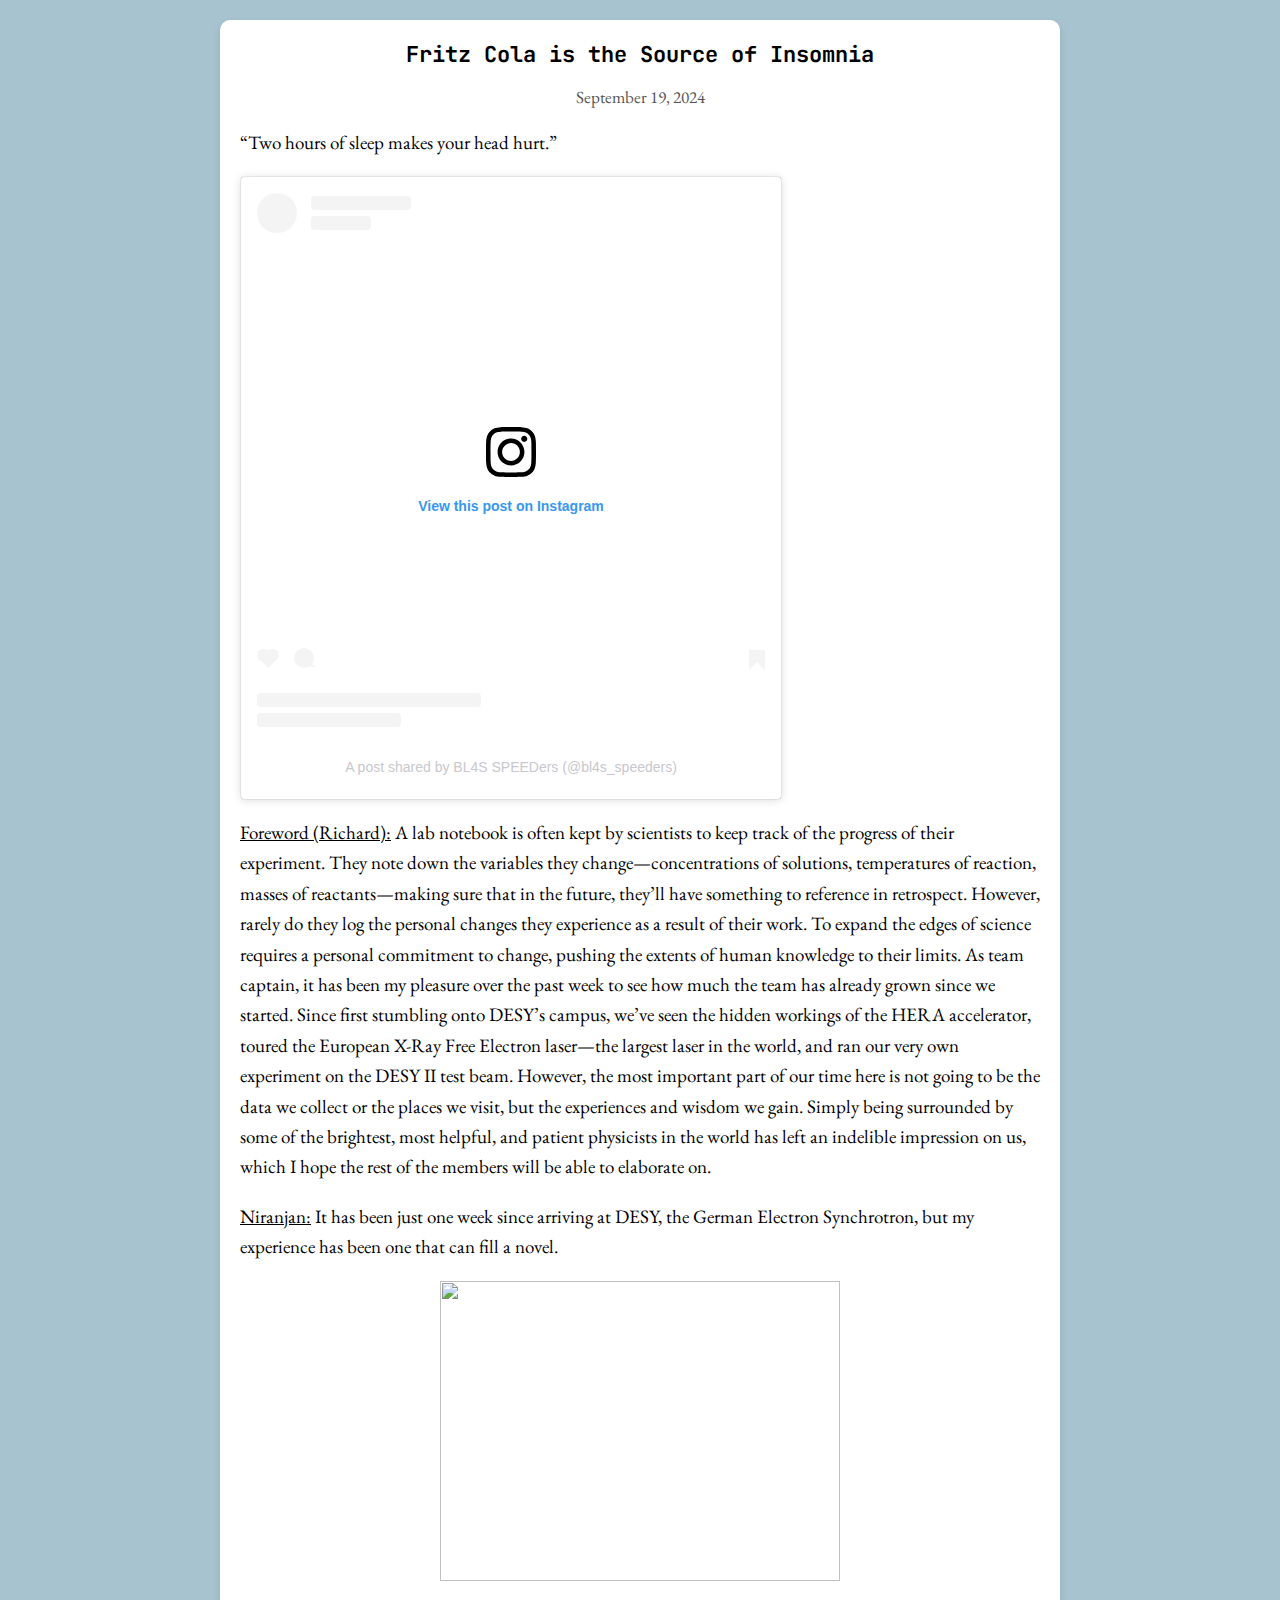
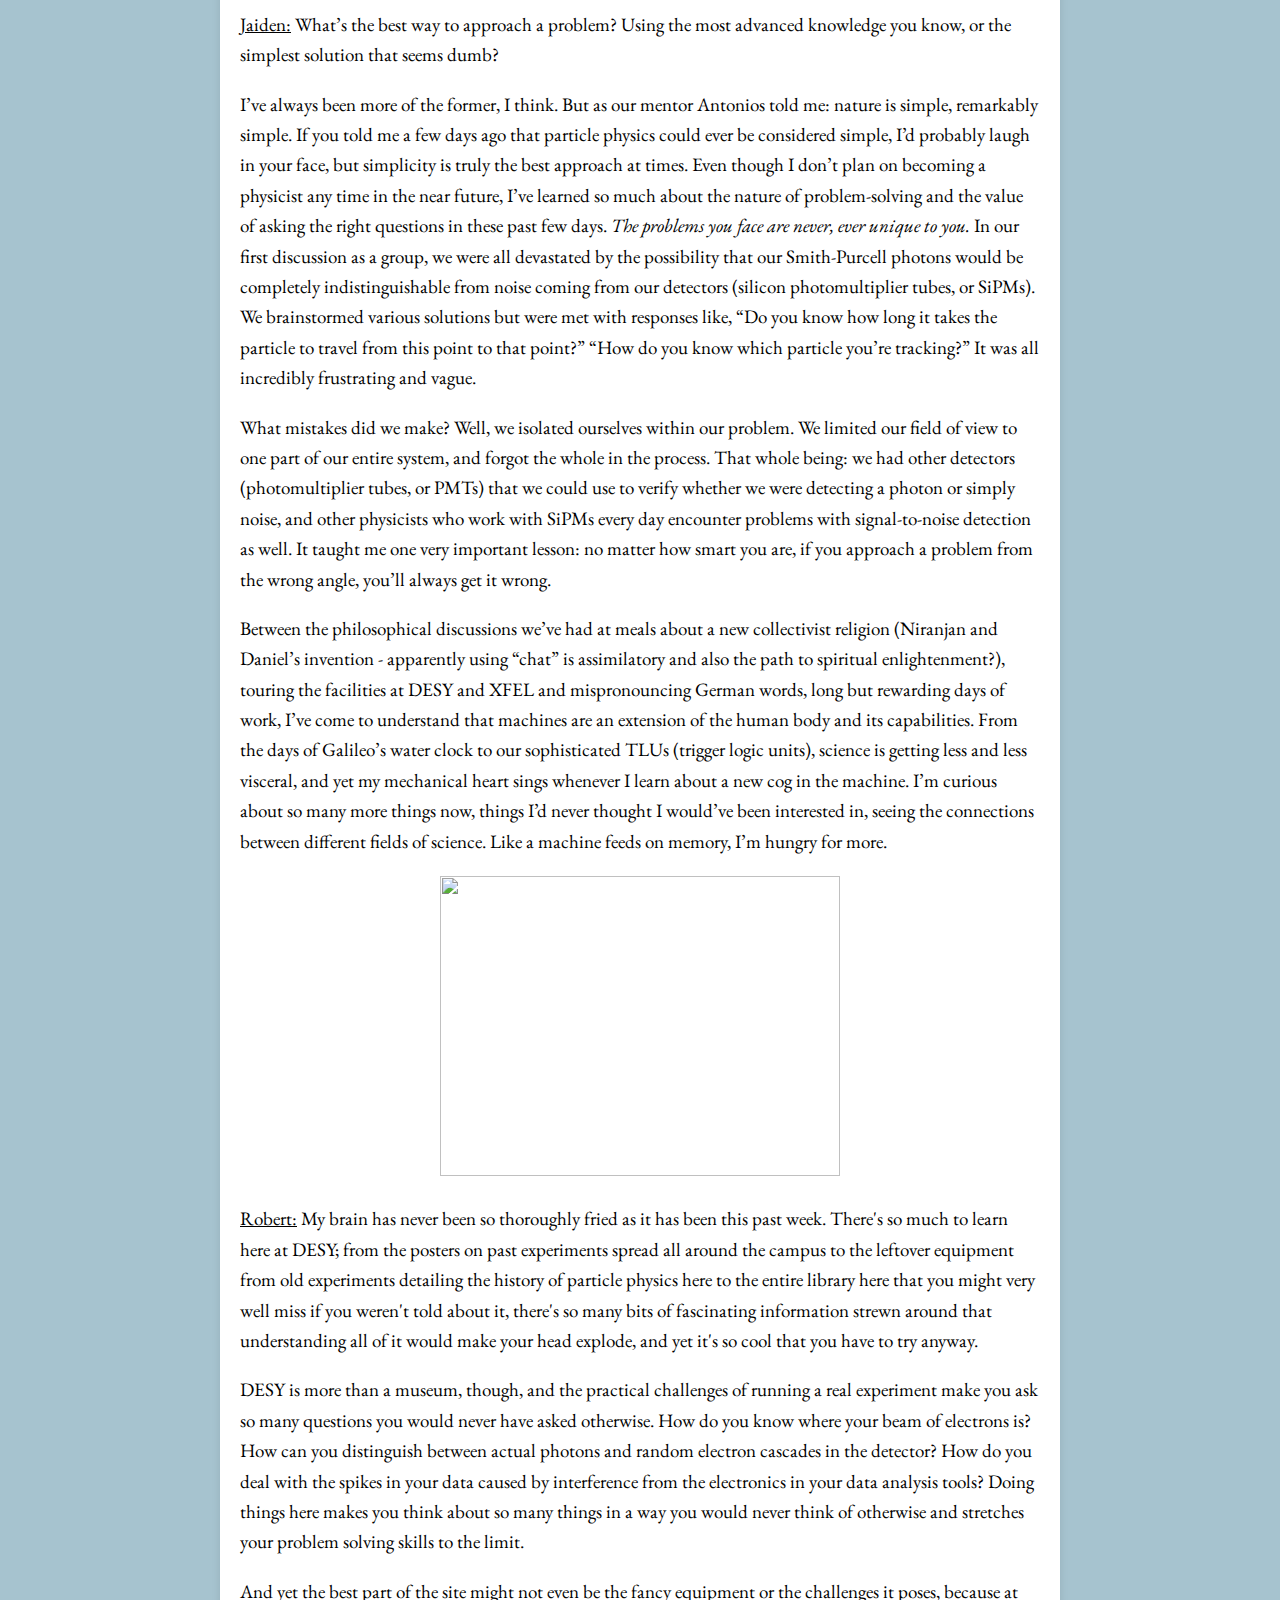
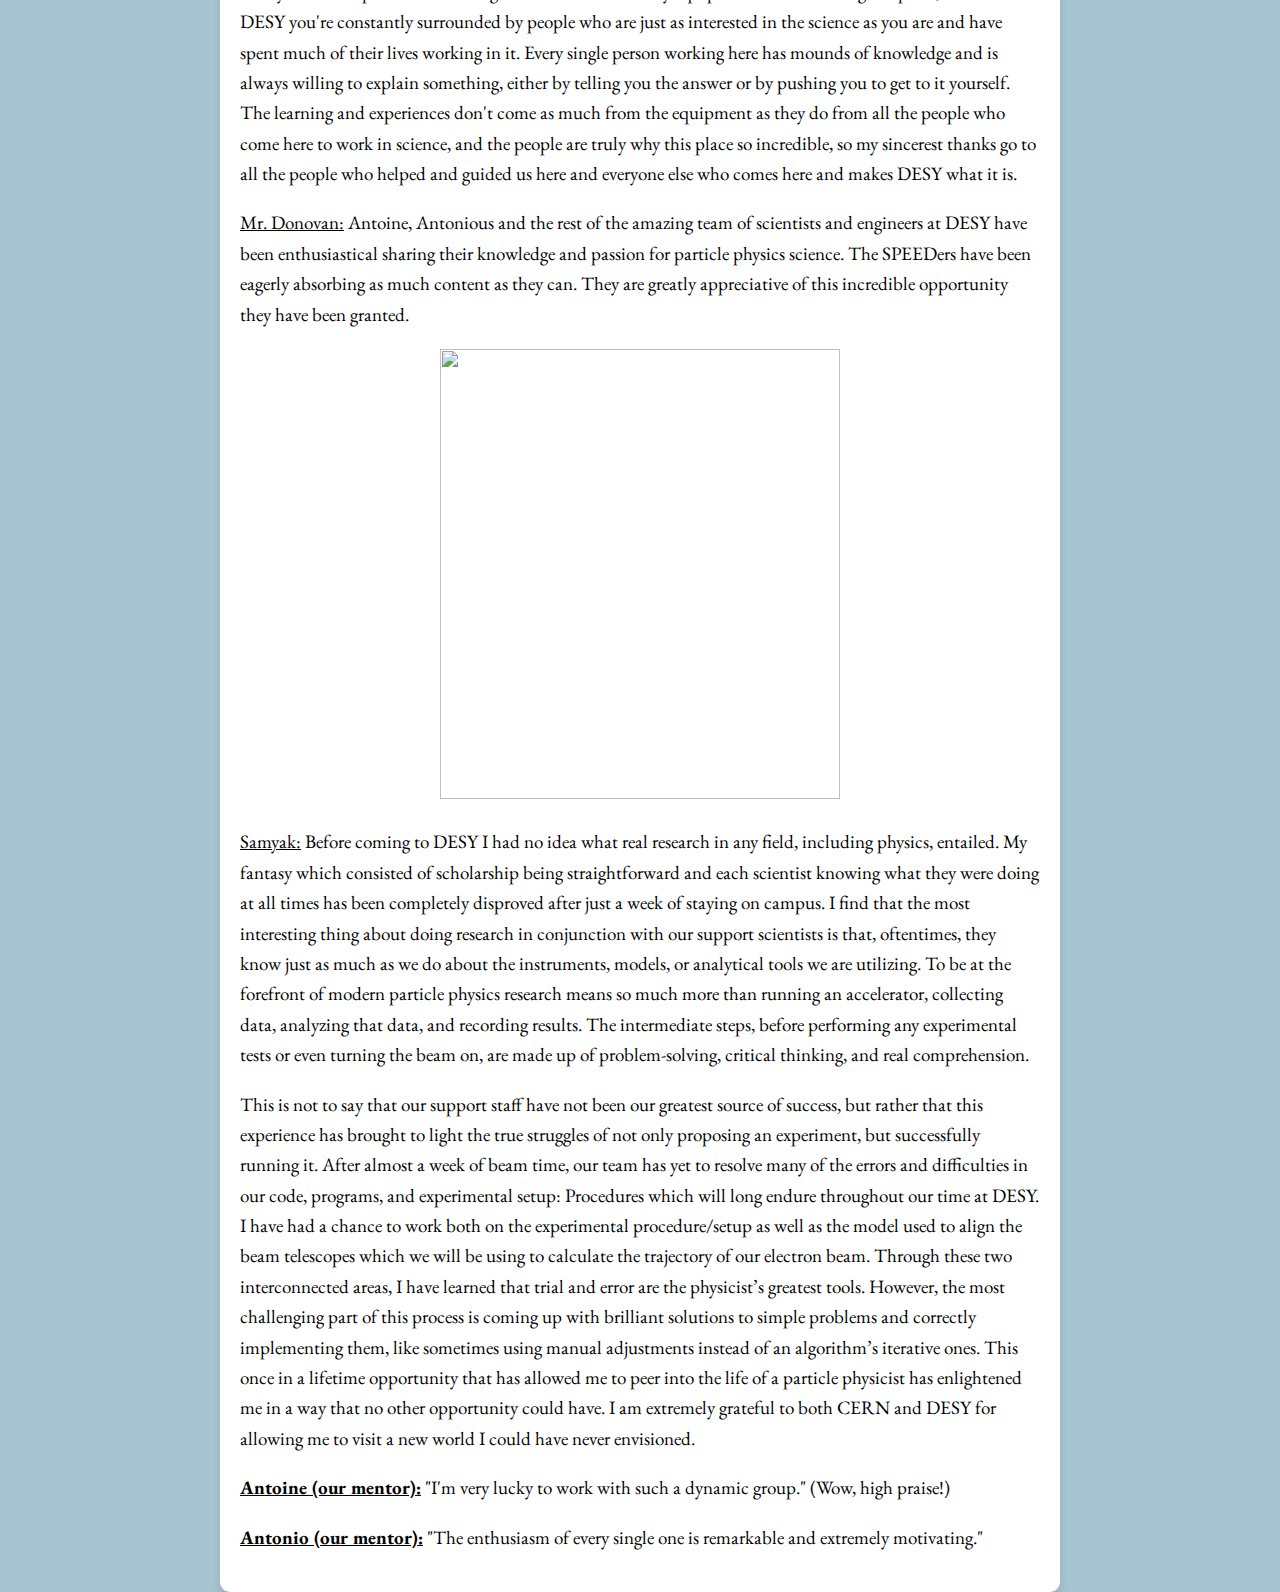
==== commit 4990f43a: "viscerality" ====
--- a/blog.html
+++ b/blog.html
@@ -57,7 +57,7 @@
         </div>
         <div class="content">
             <p>“Two hours of sleep makes your head hurt.”</p>
-            ><div style="text-align: center;"><blockquote class="instagram-media" data-instgrm-captioned data-instgrm-permalink="https://www.instagram.com/p/DAEmx-pAUxK/?utm_source=ig_embed&amp;utm_campaign=loading" data-instgrm-version="14" style=" background:#FFF; border:0; border-radius:3px; box-shadow:0 0 1px 0 rgba(0,0,0,0.5),0 1px 10px 0 rgba(0,0,0,0.15); margin: 1px; max-width:540px; min-width:326px; padding:0; width:99.375%; width:-webkit-calc(100% - 2px); width:calc(100% - 2px);"><div style="padding:16px;"> <a href="https://www.instagram.com/p/DAEmx-pAUxK/?utm_source=ig_embed&amp;utm_campaign=loading" style=" background:#FFFFFF; line-height:0; padding:0 0; text-align:center; text-decoration:none; width:100%;" target="_blank"> <div style=" display: flex; flex-direction: row; align-items: center;"> <div style="background-color: #F4F4F4; border-radius: 50%; flex-grow: 0; height: 40px; margin-right: 14px; width: 40px;"></div> <div style="display: flex; flex-direction: column; flex-grow: 1; justify-content: center;"> <div style=" background-color: #F4F4F4; border-radius: 4px; flex-grow: 0; height: 14px; margin-bottom: 6px; width: 100px;"></div> <div style=" background-color: #F4F4F4; border-radius: 4px; flex-grow: 0; height: 14px; width: 60px;"></div></div></div><div style="padding: 19% 0;"></div> <div style="display:block; height:50px; margin:0 auto 12px; width:50px;"><svg width="50px" height="50px" viewBox="0 0 60 60" version="1.1" xmlns="https://www.w3.org/2000/svg" xmlns:xlink="https://www.w3.org/1999/xlink"><g stroke="none" stroke-width="1" fill="none" fill-rule="evenodd"><g transform="translate(-511.000000, -20.000000)" fill="#000000"><g><path d="M556.869,30.41 C554.814,30.41 553.148,32.076 553.148,34.131 C553.148,36.186 554.814,37.852 556.869,37.852 C558.924,37.852 560.59,36.186 560.59,34.131 C560.59,32.076 558.924,30.41 556.869,30.41 M541,60.657 C535.114,60.657 530.342,55.887 530.342,50 C530.342,44.114 535.114,39.342 541,39.342 C546.887,39.342 551.658,44.114 551.658,50 C551.658,55.887 546.887,60.657 541,60.657 M541,33.886 C532.1,33.886 524.886,41.1 524.886,50 C524.886,58.899 532.1,66.113 541,66.113 C549.9,66.113 557.115,58.899 557.115,50 C557.115,41.1 549.9,33.886 541,33.886 M565.378,62.101 C565.244,65.022 564.756,66.606 564.346,67.663 C563.803,69.06 563.154,70.057 562.106,71.106 C561.058,72.155 560.06,72.803 558.662,73.347 C557.607,73.757 556.021,74.244 553.102,74.378 C549.944,74.521 548.997,74.552 541,74.552 C533.003,74.552 532.056,74.521 528.898,74.378 C525.979,74.244 524.393,73.757 523.338,73.347 C521.94,72.803 520.942,72.155 519.894,71.106 C518.846,70.057 518.197,69.06 517.654,67.663 C517.244,66.606 516.755,65.022 516.623,62.101 C516.479,58.943 516.448,57.996 516.448,50 C516.448,42.003 516.479,41.056 516.623,37.899 C516.755,34.978 517.244,33.391 517.654,32.338 C518.197,30.938 518.846,29.942 519.894,28.894 C520.942,27.846 521.94,27.196 523.338,26.654 C524.393,26.244 525.979,25.756 528.898,25.623 C532.057,25.479 533.004,25.448 541,25.448 C548.997,25.448 549.943,25.479 553.102,25.623 C556.021,25.756 557.607,26.244 558.662,26.654 C560.06,27.196 561.058,27.846 562.106,28.894 C563.154,29.942 563.803,30.938 564.346,32.338 C564.756,33.391 565.244,34.978 565.378,37.899 C565.522,41.056 565.552,42.003 565.552,50 C565.552,57.996 565.522,58.943 565.378,62.101 M570.82,37.631 C570.674,34.438 570.167,32.258 569.425,30.349 C568.659,28.377 567.633,26.702 565.965,25.035 C564.297,23.368 562.623,22.342 560.652,21.575 C558.743,20.834 556.562,20.326 553.369,20.18 C550.169,20.033 549.148,20 541,20 C532.853,20 531.831,20.033 528.631,20.18 C525.438,20.326 523.257,20.834 521.349,21.575 C519.376,22.342 517.703,23.368 516.035,25.035 C514.368,26.702 513.342,28.377 512.574,30.349 C511.834,32.258 511.326,34.438 511.181,37.631 C511.035,40.831 511,41.851 511,50 C511,58.147 511.035,59.17 511.181,62.369 C511.326,65.562 511.834,67.743 512.574,69.651 C513.342,71.625 514.368,73.296 516.035,74.965 C517.703,76.634 519.376,77.658 521.349,78.425 C523.257,79.167 525.438,79.673 528.631,79.82 C531.831,79.965 532.853,80.001 541,80.001 C549.148,80.001 550.169,79.965 553.369,79.82 C556.562,79.673 558.743,79.167 560.652,78.425 C562.623,77.658 564.297,76.634 565.965,74.965 C567.633,73.296 568.659,71.625 569.425,69.651 C570.167,67.743 570.674,65.562 570.82,62.369 C570.966,59.17 571,58.147 571,50 C571,41.851 570.966,40.831 570.82,37.631"></path></g></g></g></svg></div><div style="padding-top: 8px;"> <div style=" color:#3897f0; font-family:Arial,sans-serif; font-size:14px; font-style:normal; font-weight:550; line-height:18px;">View this post on Instagram</div></div><div style="padding: 12.5% 0;"></div> <div style="display: flex; flex-direction: row; margin-bottom: 14px; align-items: center;"><div> <div style="background-color: #F4F4F4; border-radius: 50%; height: 12.5px; width: 12.5px; transform: translateX(0px) translateY(7px);"></div> <div style="background-color: #F4F4F4; height: 12.5px; transform: rotate(-45deg) translateX(3px) translateY(1px); width: 12.5px; flex-grow: 0; margin-right: 14px; margin-left: 2px;"></div> <div style="background-color: #F4F4F4; border-radius: 50%; height: 12.5px; width: 12.5px; transform: translateX(9px) translateY(-18px);"></div></div><div style="margin-left: 8px;"> <div style=" background-color: #F4F4F4; border-radius: 50%; flex-grow: 0; height: 20px; width: 20px;"></div> <div style=" width: 0; height: 0; border-top: 2px solid transparent; border-left: 6px solid #f4f4f4; border-bottom: 2px solid transparent; transform: translateX(16px) translateY(-4px) rotate(30deg)"></div></div><div style="margin-left: auto;"> <div style=" width: 0px; border-top: 8px solid #F4F4F4; border-right: 8px solid transparent; transform: translateY(16px);"></div> <div style=" background-color: #F4F4F4; flex-grow: 0; height: 12px; width: 16px; transform: translateY(-4px);"></div> <div style=" width: 0; height: 0; border-top: 8px solid #F4F4F4; border-left: 8px solid transparent; transform: translateY(-4px) translateX(8px);"></div></div></div> <div style="display: flex; flex-direction: column; flex-grow: 1; justify-content: center; margin-bottom: 24px;"> <div style=" background-color: #F4F4F4; border-radius: 4px; flex-grow: 0; height: 14px; margin-bottom: 6px; width: 224px;"></div> <div style=" background-color: #F4F4F4; border-radius: 4px; flex-grow: 0; height: 14px; width: 144px;"></div></div></a><p style=" color:#c9c8cd; font-family:Arial,sans-serif; font-size:14px; line-height:17px; margin-bottom:0; margin-top:8px; overflow:hidden; padding:8px 0 7px; text-align:center; text-overflow:ellipsis; white-space:nowrap;"><a href="https://www.instagram.com/p/DAEmx-pAUxK/?utm_source=ig_embed&amp;utm_campaign=loading" style=" color:#c9c8cd; font-family:Arial,sans-serif; font-size:14px; font-style:normal; font-weight:normal; line-height:17px; text-decoration:none;" target="_blank">A post shared by BL4S SPEEDers (@bl4s_speeders)</a></p></div></blockquote>
+            <div style="text-align: center;"><blockquote class="instagram-media" data-instgrm-captioned data-instgrm-permalink="https://www.instagram.com/p/DAEmx-pAUxK/?utm_source=ig_embed&amp;utm_campaign=loading" data-instgrm-version="14" style=" background:#FFF; border:0; border-radius:3px; box-shadow:0 0 1px 0 rgba(0,0,0,0.5),0 1px 10px 0 rgba(0,0,0,0.15); margin: 1px; max-width:540px; min-width:326px; padding:0; width:99.375%; width:-webkit-calc(100% - 2px); width:calc(100% - 2px);"><div style="padding:16px;"> <a href="https://www.instagram.com/p/DAEmx-pAUxK/?utm_source=ig_embed&amp;utm_campaign=loading" style=" background:#FFFFFF; line-height:0; padding:0 0; text-align:center; text-decoration:none; width:100%;" target="_blank"> <div style=" display: flex; flex-direction: row; align-items: center;"> <div style="background-color: #F4F4F4; border-radius: 50%; flex-grow: 0; height: 40px; margin-right: 14px; width: 40px;"></div> <div style="display: flex; flex-direction: column; flex-grow: 1; justify-content: center;"> <div style=" background-color: #F4F4F4; border-radius: 4px; flex-grow: 0; height: 14px; margin-bottom: 6px; width: 100px;"></div> <div style=" background-color: #F4F4F4; border-radius: 4px; flex-grow: 0; height: 14px; width: 60px;"></div></div></div><div style="padding: 19% 0;"></div> <div style="display:block; height:50px; margin:0 auto 12px; width:50px;"><svg width="50px" height="50px" viewBox="0 0 60 60" version="1.1" xmlns="https://www.w3.org/2000/svg" xmlns:xlink="https://www.w3.org/1999/xlink"><g stroke="none" stroke-width="1" fill="none" fill-rule="evenodd"><g transform="translate(-511.000000, -20.000000)" fill="#000000"><g><path d="M556.869,30.41 C554.814,30.41 553.148,32.076 553.148,34.131 C553.148,36.186 554.814,37.852 556.869,37.852 C558.924,37.852 560.59,36.186 560.59,34.131 C560.59,32.076 558.924,30.41 556.869,30.41 M541,60.657 C535.114,60.657 530.342,55.887 530.342,50 C530.342,44.114 535.114,39.342 541,39.342 C546.887,39.342 551.658,44.114 551.658,50 C551.658,55.887 546.887,60.657 541,60.657 M541,33.886 C532.1,33.886 524.886,41.1 524.886,50 C524.886,58.899 532.1,66.113 541,66.113 C549.9,66.113 557.115,58.899 557.115,50 C557.115,41.1 549.9,33.886 541,33.886 M565.378,62.101 C565.244,65.022 564.756,66.606 564.346,67.663 C563.803,69.06 563.154,70.057 562.106,71.106 C561.058,72.155 560.06,72.803 558.662,73.347 C557.607,73.757 556.021,74.244 553.102,74.378 C549.944,74.521 548.997,74.552 541,74.552 C533.003,74.552 532.056,74.521 528.898,74.378 C525.979,74.244 524.393,73.757 523.338,73.347 C521.94,72.803 520.942,72.155 519.894,71.106 C518.846,70.057 518.197,69.06 517.654,67.663 C517.244,66.606 516.755,65.022 516.623,62.101 C516.479,58.943 516.448,57.996 516.448,50 C516.448,42.003 516.479,41.056 516.623,37.899 C516.755,34.978 517.244,33.391 517.654,32.338 C518.197,30.938 518.846,29.942 519.894,28.894 C520.942,27.846 521.94,27.196 523.338,26.654 C524.393,26.244 525.979,25.756 528.898,25.623 C532.057,25.479 533.004,25.448 541,25.448 C548.997,25.448 549.943,25.479 553.102,25.623 C556.021,25.756 557.607,26.244 558.662,26.654 C560.06,27.196 561.058,27.846 562.106,28.894 C563.154,29.942 563.803,30.938 564.346,32.338 C564.756,33.391 565.244,34.978 565.378,37.899 C565.522,41.056 565.552,42.003 565.552,50 C565.552,57.996 565.522,58.943 565.378,62.101 M570.82,37.631 C570.674,34.438 570.167,32.258 569.425,30.349 C568.659,28.377 567.633,26.702 565.965,25.035 C564.297,23.368 562.623,22.342 560.652,21.575 C558.743,20.834 556.562,20.326 553.369,20.18 C550.169,20.033 549.148,20 541,20 C532.853,20 531.831,20.033 528.631,20.18 C525.438,20.326 523.257,20.834 521.349,21.575 C519.376,22.342 517.703,23.368 516.035,25.035 C514.368,26.702 513.342,28.377 512.574,30.349 C511.834,32.258 511.326,34.438 511.181,37.631 C511.035,40.831 511,41.851 511,50 C511,58.147 511.035,59.17 511.181,62.369 C511.326,65.562 511.834,67.743 512.574,69.651 C513.342,71.625 514.368,73.296 516.035,74.965 C517.703,76.634 519.376,77.658 521.349,78.425 C523.257,79.167 525.438,79.673 528.631,79.82 C531.831,79.965 532.853,80.001 541,80.001 C549.148,80.001 550.169,79.965 553.369,79.82 C556.562,79.673 558.743,79.167 560.652,78.425 C562.623,77.658 564.297,76.634 565.965,74.965 C567.633,73.296 568.659,71.625 569.425,69.651 C570.167,67.743 570.674,65.562 570.82,62.369 C570.966,59.17 571,58.147 571,50 C571,41.851 570.966,40.831 570.82,37.631"></path></g></g></g></svg></div><div style="padding-top: 8px;"> <div style=" color:#3897f0; font-family:Arial,sans-serif; font-size:14px; font-style:normal; font-weight:550; line-height:18px;">View this post on Instagram</div></div><div style="padding: 12.5% 0;"></div> <div style="display: flex; flex-direction: row; margin-bottom: 14px; align-items: center;"><div> <div style="background-color: #F4F4F4; border-radius: 50%; height: 12.5px; width: 12.5px; transform: translateX(0px) translateY(7px);"></div> <div style="background-color: #F4F4F4; height: 12.5px; transform: rotate(-45deg) translateX(3px) translateY(1px); width: 12.5px; flex-grow: 0; margin-right: 14px; margin-left: 2px;"></div> <div style="background-color: #F4F4F4; border-radius: 50%; height: 12.5px; width: 12.5px; transform: translateX(9px) translateY(-18px);"></div></div><div style="margin-left: 8px;"> <div style=" background-color: #F4F4F4; border-radius: 50%; flex-grow: 0; height: 20px; width: 20px;"></div> <div style=" width: 0; height: 0; border-top: 2px solid transparent; border-left: 6px solid #f4f4f4; border-bottom: 2px solid transparent; transform: translateX(16px) translateY(-4px) rotate(30deg)"></div></div><div style="margin-left: auto;"> <div style=" width: 0px; border-top: 8px solid #F4F4F4; border-right: 8px solid transparent; transform: translateY(16px);"></div> <div style=" background-color: #F4F4F4; flex-grow: 0; height: 12px; width: 16px; transform: translateY(-4px);"></div> <div style=" width: 0; height: 0; border-top: 8px solid #F4F4F4; border-left: 8px solid transparent; transform: translateY(-4px) translateX(8px);"></div></div></div> <div style="display: flex; flex-direction: column; flex-grow: 1; justify-content: center; margin-bottom: 24px;"> <div style=" background-color: #F4F4F4; border-radius: 4px; flex-grow: 0; height: 14px; margin-bottom: 6px; width: 224px;"></div> <div style=" background-color: #F4F4F4; border-radius: 4px; flex-grow: 0; height: 14px; width: 144px;"></div></div></a><p style=" color:#c9c8cd; font-family:Arial,sans-serif; font-size:14px; line-height:17px; margin-bottom:0; margin-top:8px; overflow:hidden; padding:8px 0 7px; text-align:center; text-overflow:ellipsis; white-space:nowrap;"><a href="https://www.instagram.com/p/DAEmx-pAUxK/?utm_source=ig_embed&amp;utm_campaign=loading" style=" color:#c9c8cd; font-family:Arial,sans-serif; font-size:14px; font-style:normal; font-weight:normal; line-height:17px; text-decoration:none;" target="_blank">A post shared by BL4S SPEEDers (@bl4s_speeders)</a></p></div></blockquote>
 <script async src="//www.instagram.com/embed.js"></script></div>
             <p><u>Foreword (Richard):</u> A lab notebook is often kept by scientists to keep track of the progress of their experiment. They note down the variables they change—concentrations of solutions, temperatures of reaction, masses of reactants—making sure that in the future, they’ll have something to reference in retrospect. However, rarely do they log the personal changes they experience as a result of their work. To expand the edges of science requires a personal commitment to change, pushing the extents of human knowledge to their limits.
                 
@@ -73,7 +73,7 @@
             
             <p>What mistakes did we make? Well, we isolated ourselves within our problem. We limited our field of view to one part of our entire system, and forgot the whole in the process. That whole being: we had other detectors (photomultiplier tubes, or PMTs) that we could use to verify whether we were detecting a photon or simply noise, and other physicists who work with SiPMs every day encounter problems with signal-to-noise detection as well. It taught me one very important lesson: no matter how smart you are, if you approach a problem from the wrong angle, you’ll always get it wrong. </p>
             
-            <p>Between the philosophical discussions we’ve had at meals about a new collectivist religion (Niranjan and Daniel’s invention - apparently using “chat” is assimilatory and also the path to spiritual enlightenment?), touring the facilities at DESY and CERN and mispronouncing German words, long but rewarding days of work, I’ve come to understand that machines are an extension of the human body and its capabilities. From the days of Galileo’s water clock to our sophisticated TLUs (trigger logic units), science is getting less and less visceral, and yet my mechanical heart sings whenever I learn about a new cog in the machine. I’m curious about so many more things now, things I’d never thought I would’ve been interested in, seeing the connections between different fields of science. Like a machine feeds on memory, I’m hungry for more.</p>
+            <p>Between the philosophical discussions we’ve had at meals about a new collectivist religion (Niranjan and Daniel’s invention - apparently using “chat” is assimilatory and also the path to spiritual enlightenment?), touring the facilities at DESY and XFEL and mispronouncing German words, long but rewarding days of work, I’ve come to understand that machines are an extension of the human body and its capabilities. From the days of Galileo’s water clock to our sophisticated TLUs (trigger logic units), science is getting less and less visceral, and yet my mechanical heart sings whenever I learn about a new cog in the machine. I’m curious about so many more things now, things I’d never thought I would’ve been interested in, seeing the connections between different fields of science. Like a machine feeds on memory, I’m hungry for more.</p>
             <div style="text-align: center;"><img src="images/xfel_tour.png" class="center" width="400px" height="300px"></div>
 
             <p><u>Robert:</u>
@@ -97,7 +97,7 @@
                 <p>This is not to say that our support staff have not been our greatest source of success, but rather that this experience has brought to light the true struggles of not only proposing an experiment, but successfully running it. After almost a week of beam time, our team has yet to resolve many of the errors and difficulties in our code, programs, and experimental setup: Procedures which will long endure throughout our time at DESY. I have had a chance to work both on the experimental procedure/setup as well as the model used to align the beam telescopes which we will be using to calculate the trajectory of our electron beam. Through these two interconnected areas, I have learned that trial and error are the physicist’s greatest tools. However, the most challenging part of this process is coming up with brilliant solutions to simple problems and correctly implementing them, like sometimes using manual adjustments instead of an algorithm’s iterative ones. This once in a lifetime opportunity that has allowed me to peer into the life of a particle physicist has enlightened me in a way that no other opportunity could have. I am extremely grateful to both CERN and DESY for allowing me to visit a new world I could have never envisioned.</p>
             
             <p><u><b>Antoine (our mentor):</b></u> "I'm very lucky to work with such a dynamic group." (Wow, high praise!)</p>
-            
+            <p><u><b>Antonio (our mentor):</b></u> "The enthusiasm of every single one is remarkable and extremely motivating."</p>
             </div>
     </div>
 </body>
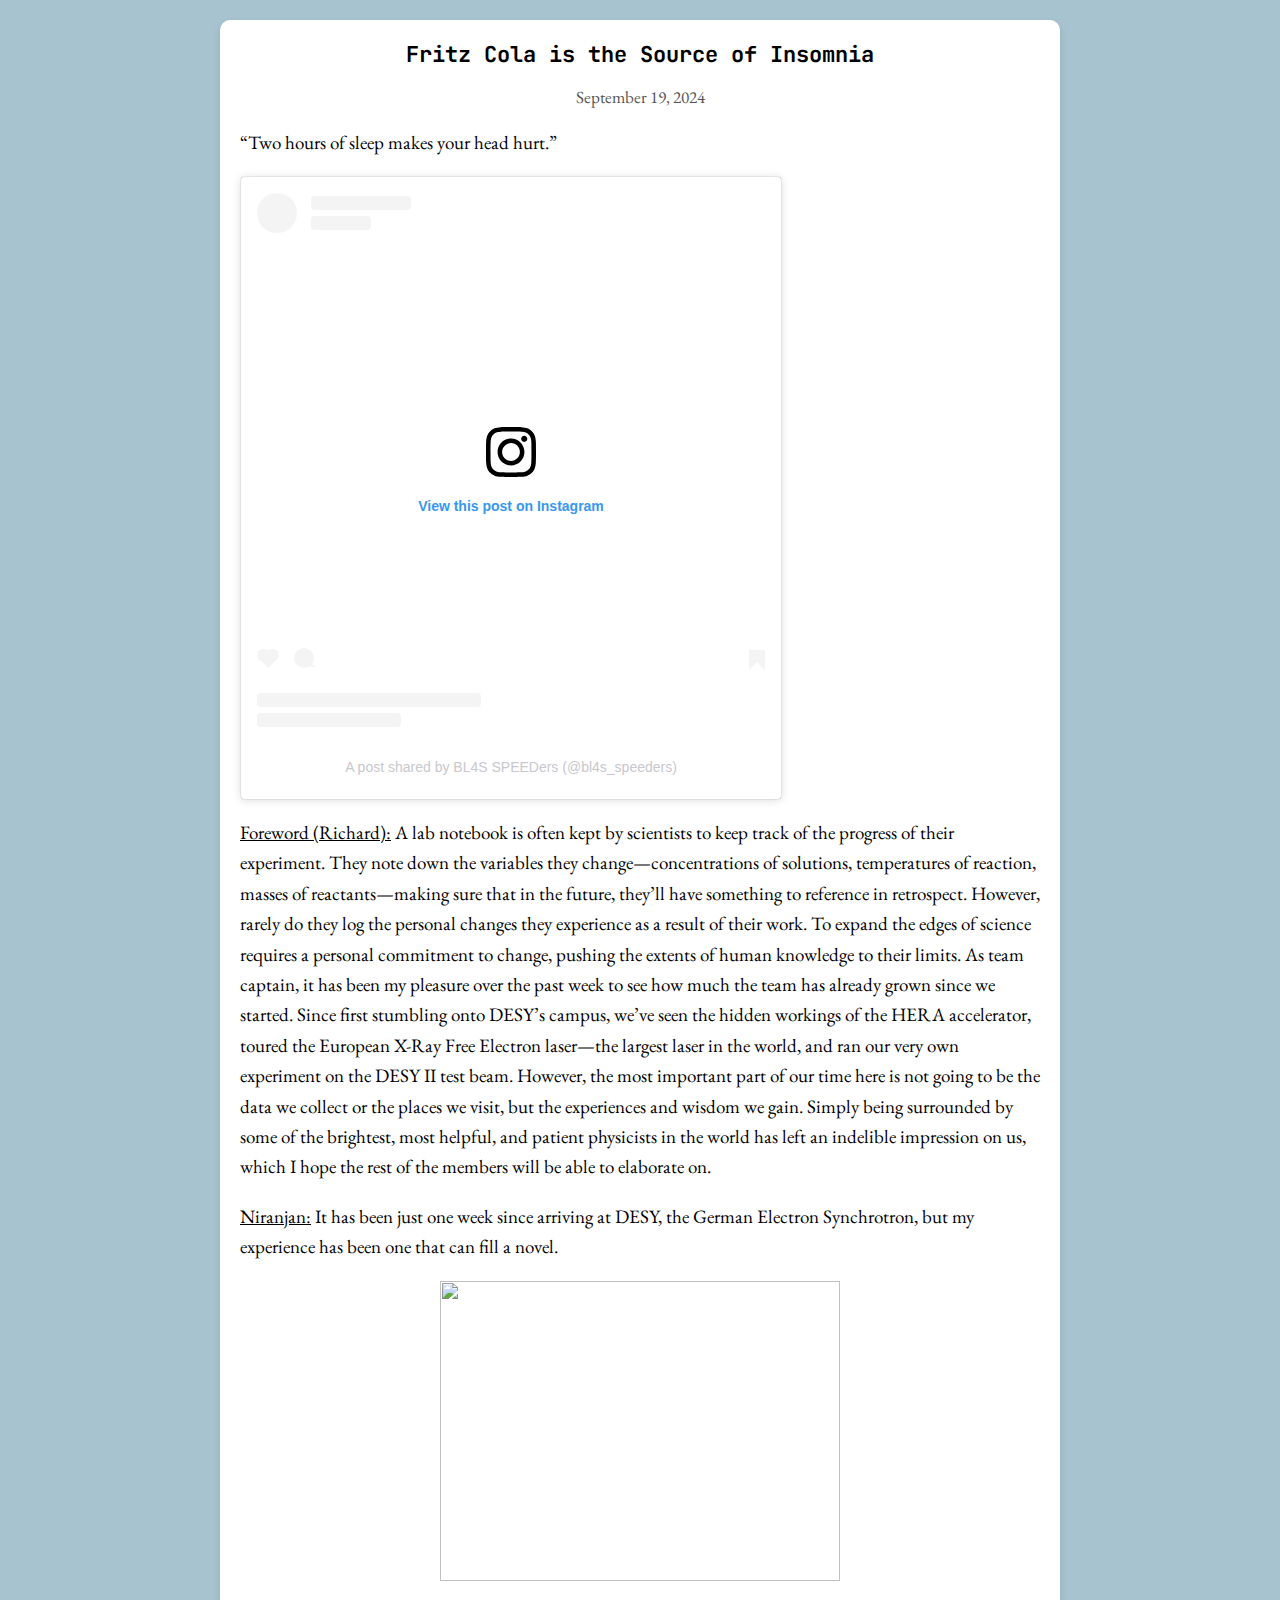
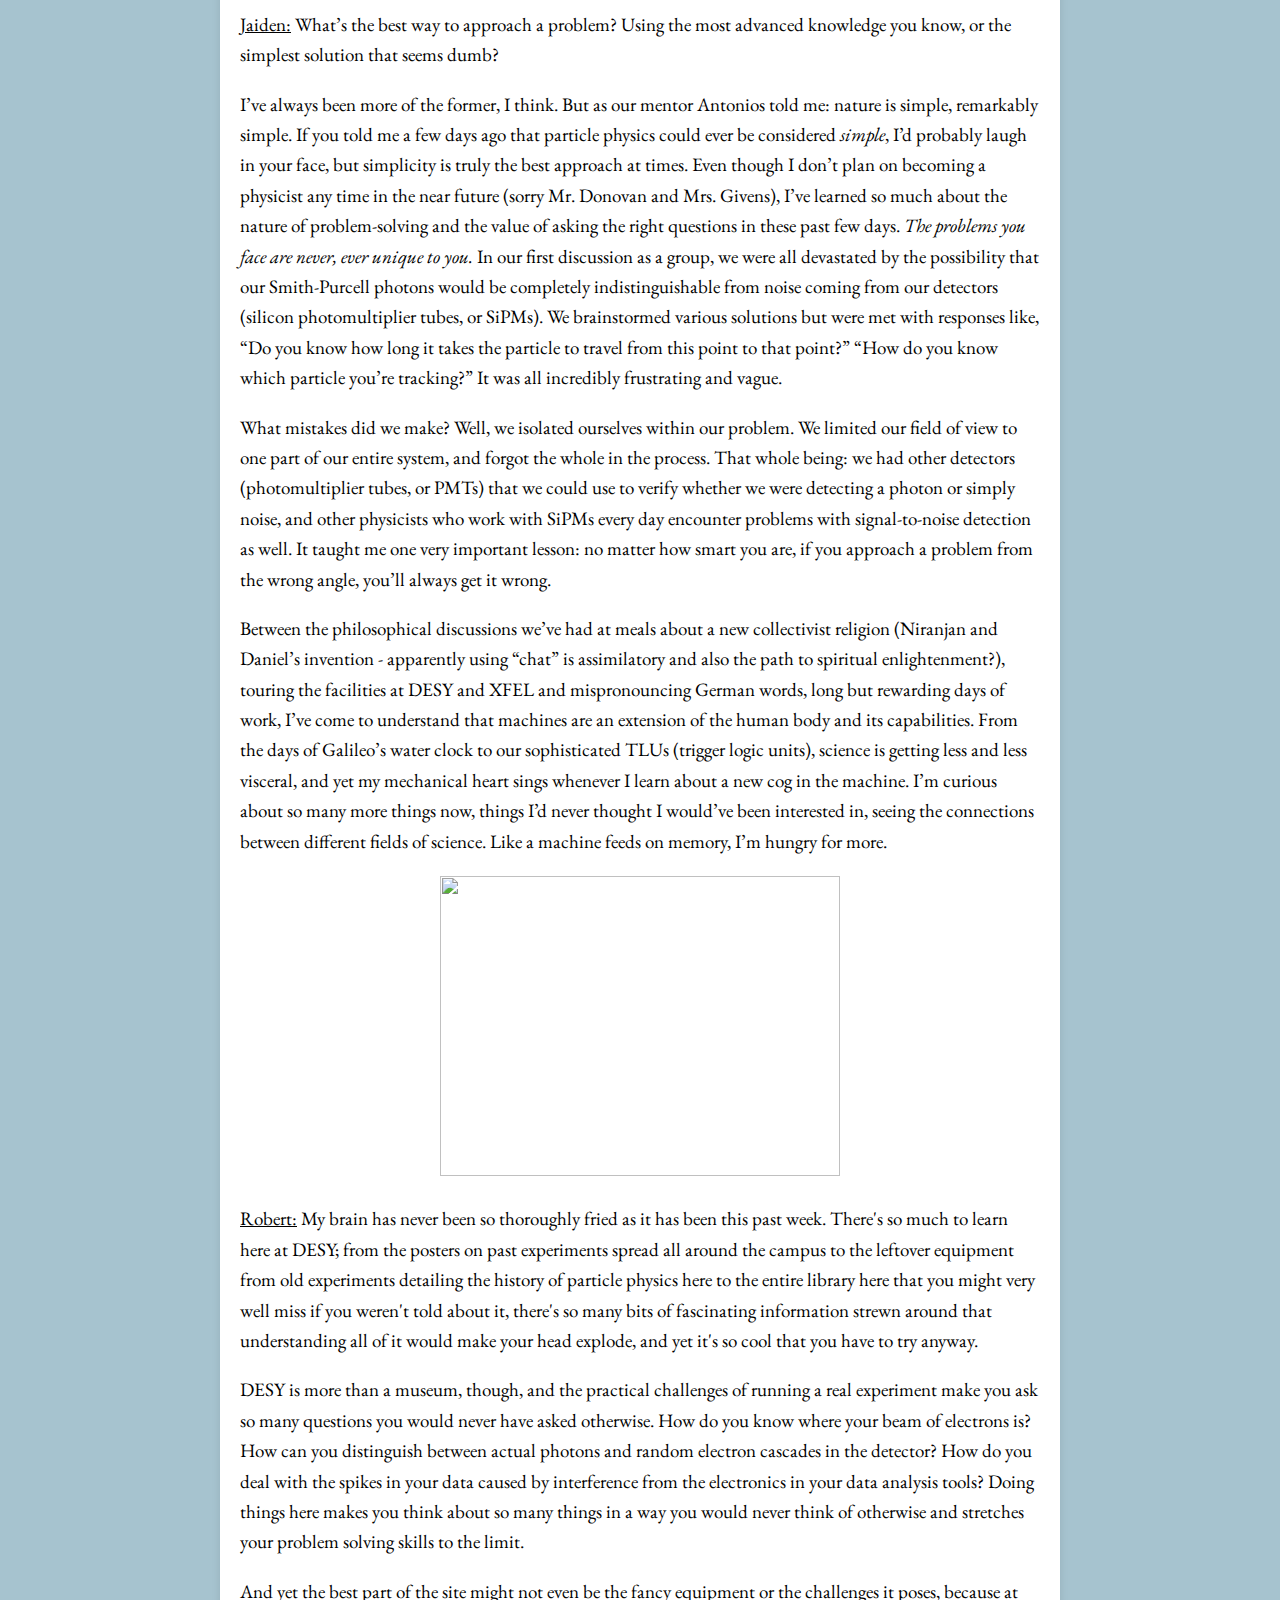
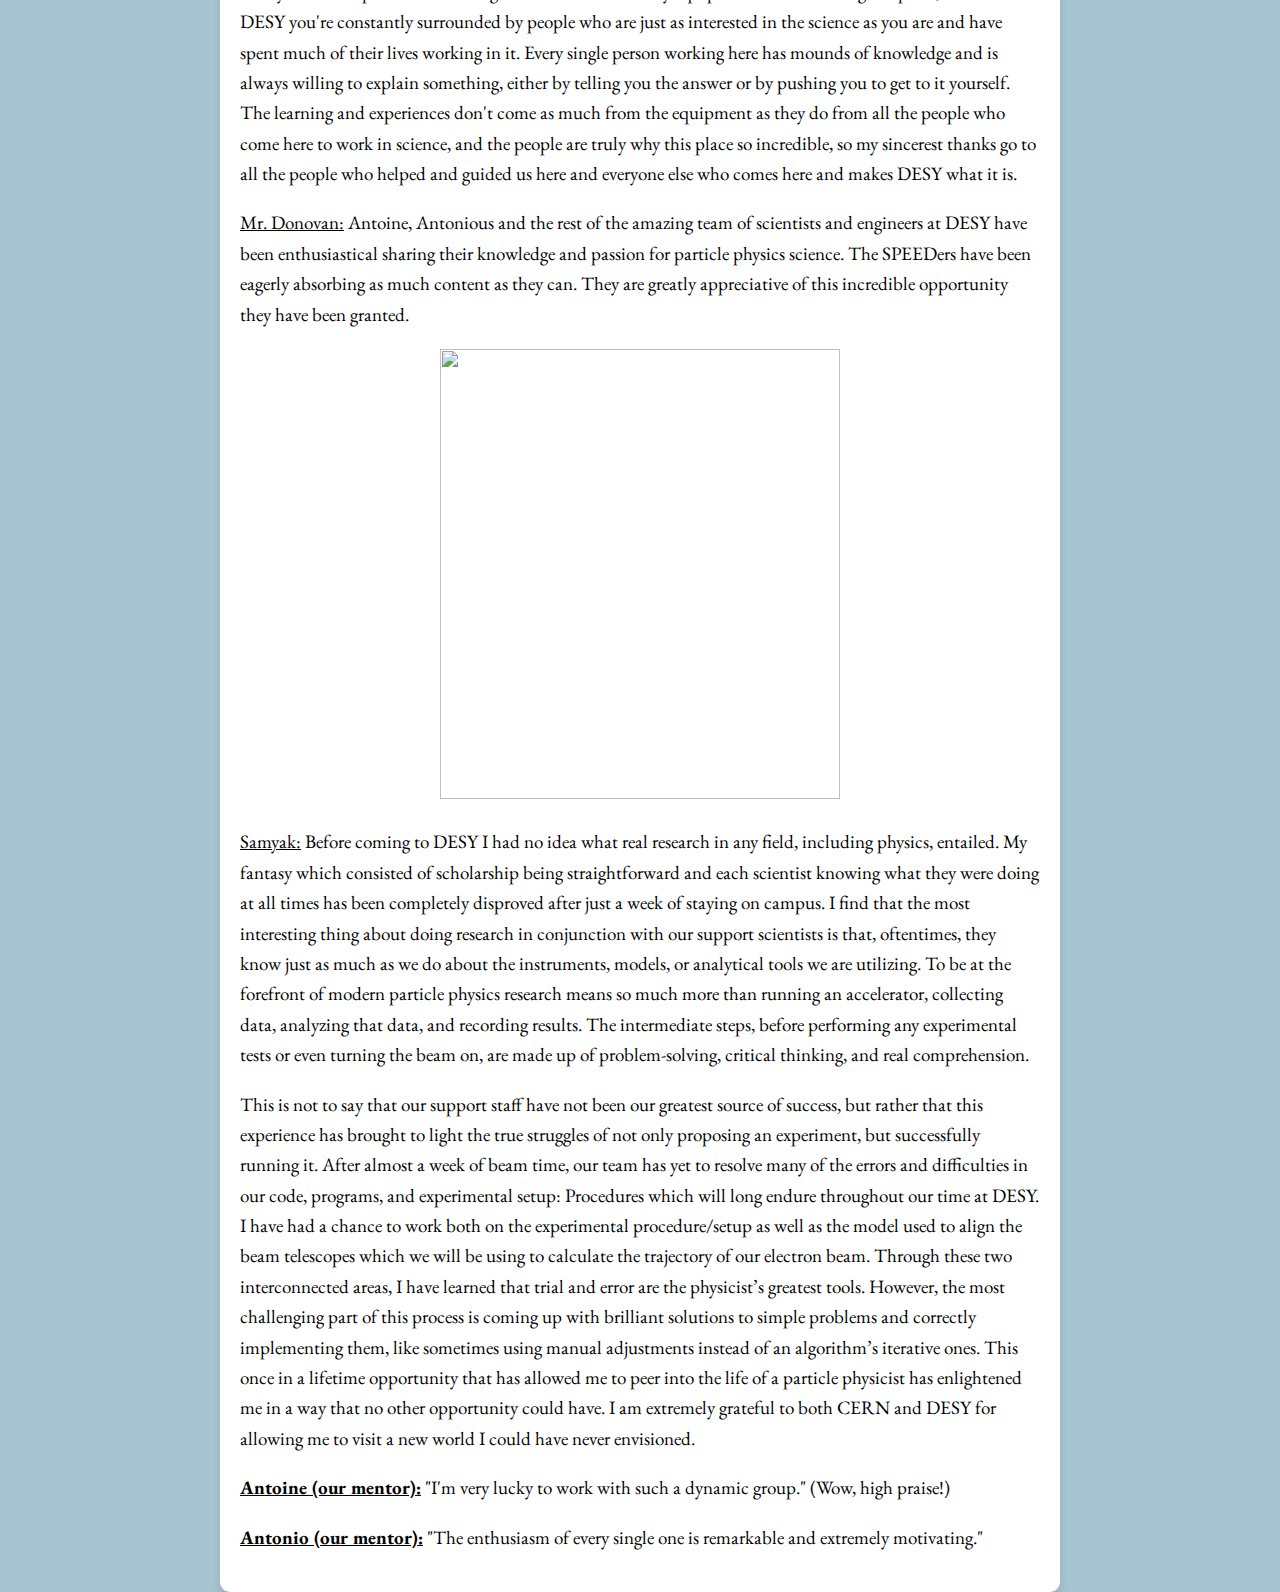
==== commit 1aeab393: "haha" ====
--- a/blog.html
+++ b/blog.html
@@ -66,10 +66,9 @@
             <div style="text-align: center;"><img src="images/im_perplexed.jpg" width="400px" height="300px"></div>
 
             <p><u>Jaiden:</u> What’s the best way to approach a problem? Using the most advanced knowledge you know,  or the simplest solution that seems dumb?</p>
-            <p>I’ve always been more of the former, I think. But as our mentor Antonios told me: nature is simple, remarkably simple. If you told me a few days ago that particle physics could ever be considered simple, I’d probably laugh in your face, but simplicity is truly the best approach at times.  
+            <p>I’ve always been more of the former, I think. But as our mentor Antonios told me: nature is simple, remarkably simple. If you told me a few days ago that particle physics could ever be considered <i>simple</i>, I’d probably laugh in your face, but simplicity is truly the best approach at times.  
 
-            
-                Even though I don’t plan on becoming a physicist any time in the near future, I’ve learned so much about the nature of problem-solving and the value of asking the right questions in these past few days. <i>The problems you face are never, ever unique to you.</i> In our first discussion as a group, we were all devastated by the possibility that our Smith-Purcell photons would be completely indistinguishable from noise coming from our detectors (silicon photomultiplier tubes, or SiPMs). We brainstormed various solutions but were met with responses like, “Do you know how long it takes the particle to travel from this point to that point?” “How do you know which particle you’re tracking?” It was all incredibly frustrating and vague.</p>
+            Even though I don’t plan on becoming a physicist any time in the near future (sorry Mr. Donovan and Mrs. Givens), I’ve learned so much about the nature of problem-solving and the value of asking the right questions in these past few days. <i>The problems you face are never, ever unique to you.</i> In our first discussion as a group, we were all devastated by the possibility that our Smith-Purcell photons would be completely indistinguishable from noise coming from our detectors (silicon photomultiplier tubes, or SiPMs). We brainstormed various solutions but were met with responses like, “Do you know how long it takes the particle to travel from this point to that point?” “How do you know which particle you’re tracking?” It was all incredibly frustrating and vague.</p>
             
             <p>What mistakes did we make? Well, we isolated ourselves within our problem. We limited our field of view to one part of our entire system, and forgot the whole in the process. That whole being: we had other detectors (photomultiplier tubes, or PMTs) that we could use to verify whether we were detecting a photon or simply noise, and other physicists who work with SiPMs every day encounter problems with signal-to-noise detection as well. It taught me one very important lesson: no matter how smart you are, if you approach a problem from the wrong angle, you’ll always get it wrong. </p>
             
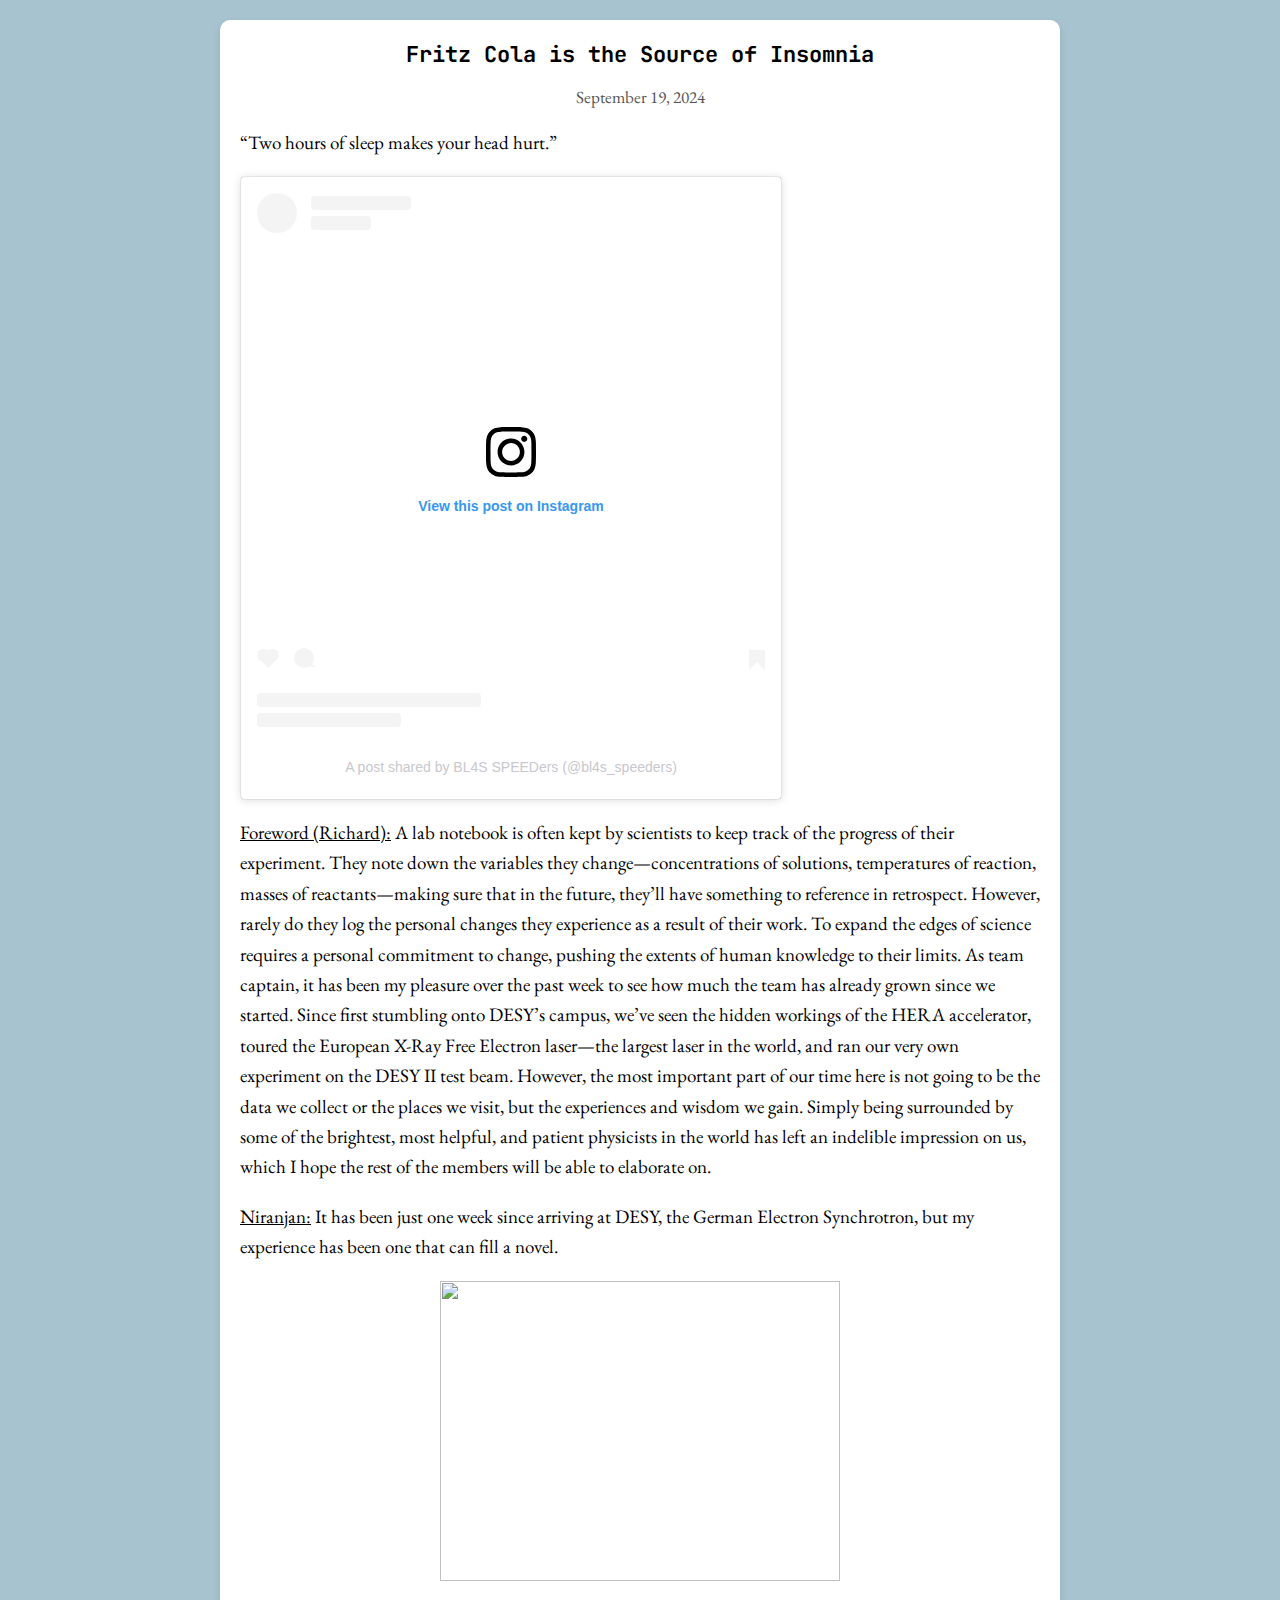
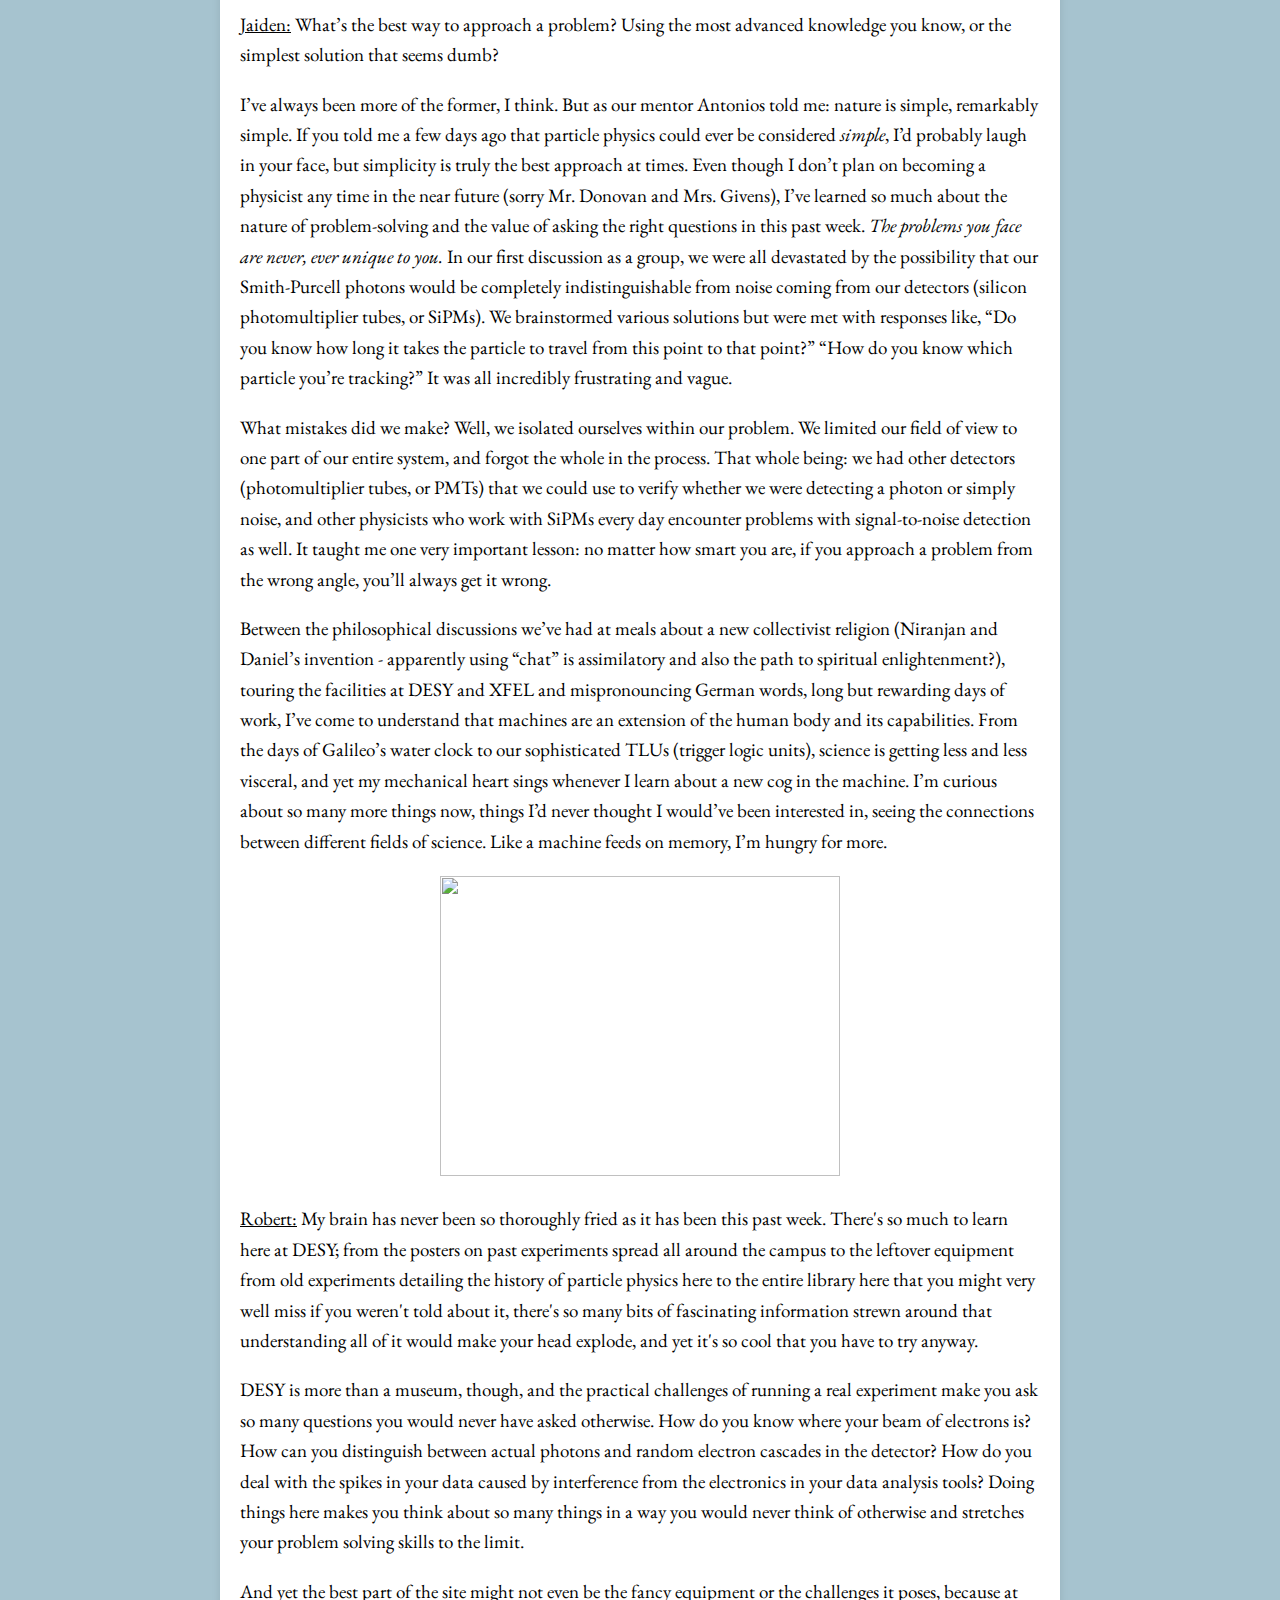
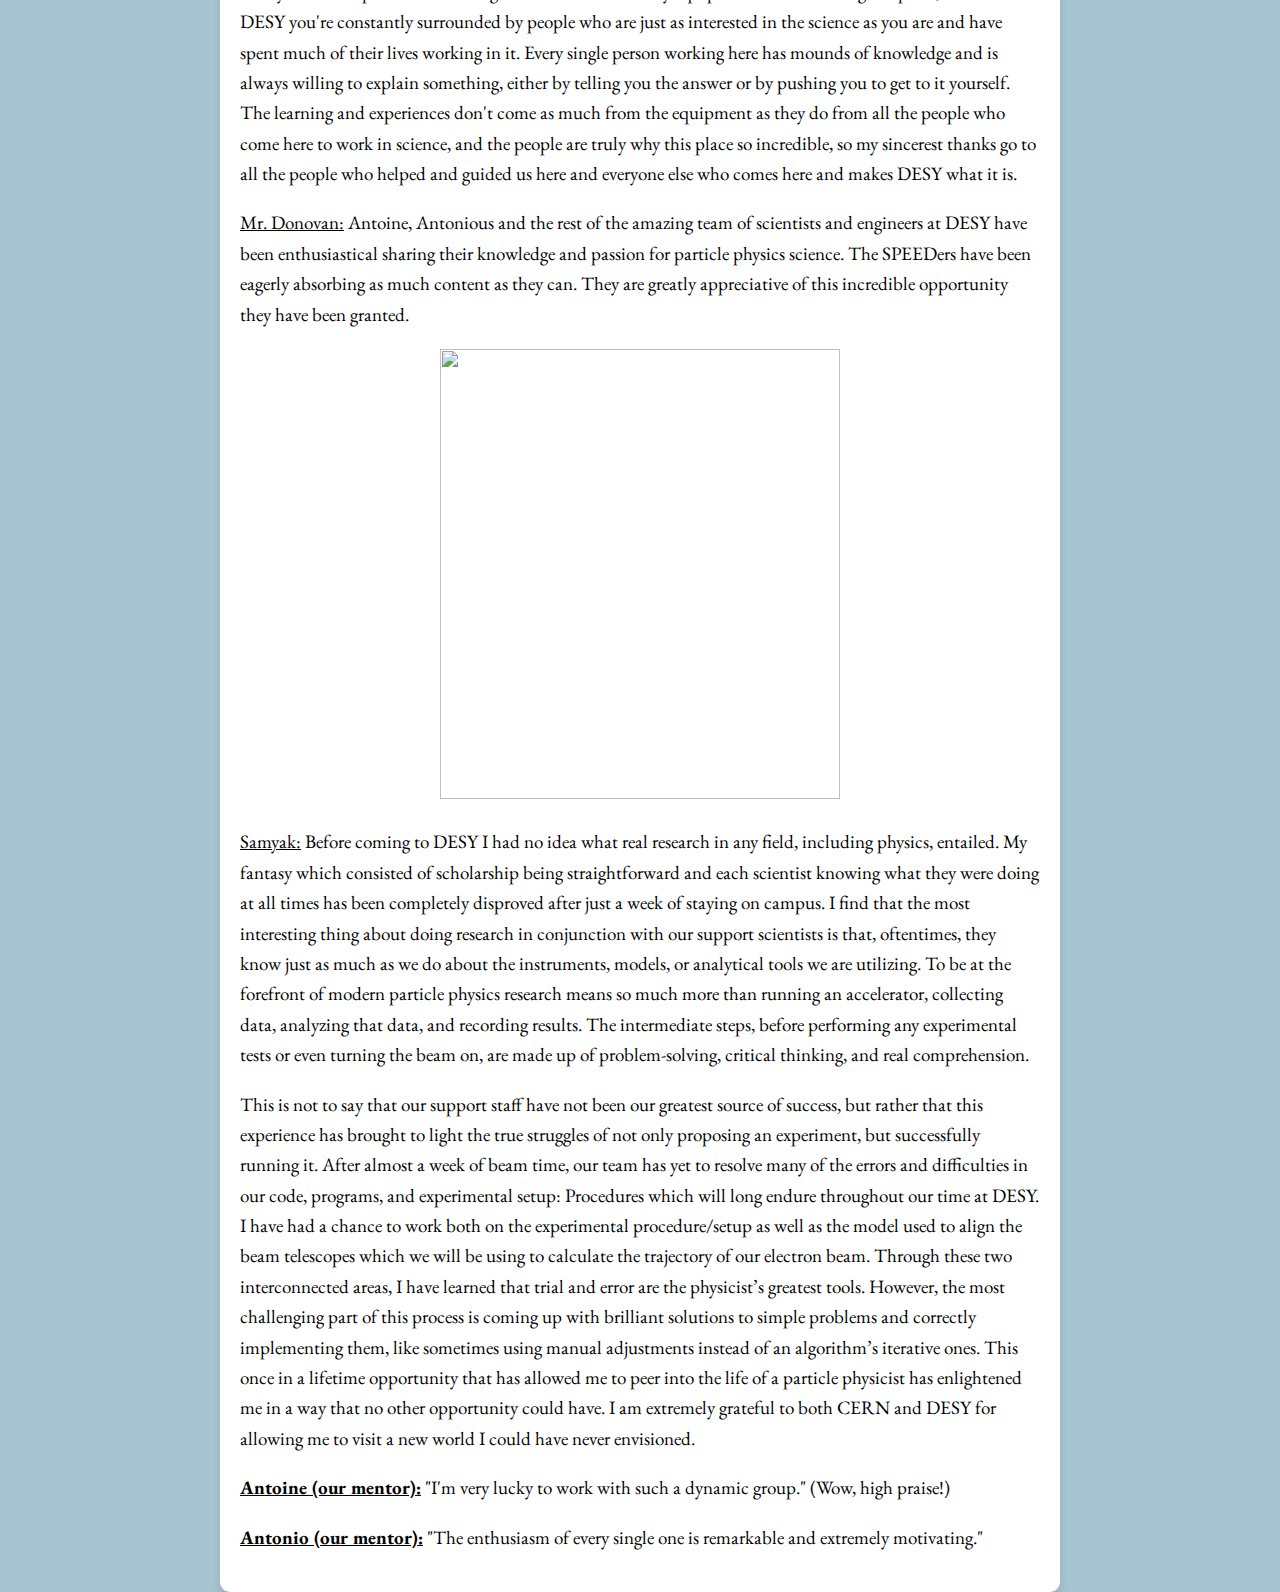
==== commit 664319db: "op" ====
--- a/blog.html
+++ b/blog.html
@@ -68,7 +68,7 @@
             <p><u>Jaiden:</u> What’s the best way to approach a problem? Using the most advanced knowledge you know,  or the simplest solution that seems dumb?</p>
             <p>I’ve always been more of the former, I think. But as our mentor Antonios told me: nature is simple, remarkably simple. If you told me a few days ago that particle physics could ever be considered <i>simple</i>, I’d probably laugh in your face, but simplicity is truly the best approach at times.  
 
-            Even though I don’t plan on becoming a physicist any time in the near future (sorry Mr. Donovan and Mrs. Givens), I’ve learned so much about the nature of problem-solving and the value of asking the right questions in these past few days. <i>The problems you face are never, ever unique to you.</i> In our first discussion as a group, we were all devastated by the possibility that our Smith-Purcell photons would be completely indistinguishable from noise coming from our detectors (silicon photomultiplier tubes, or SiPMs). We brainstormed various solutions but were met with responses like, “Do you know how long it takes the particle to travel from this point to that point?” “How do you know which particle you’re tracking?” It was all incredibly frustrating and vague.</p>
+            Even though I don’t plan on becoming a physicist any time in the near future (sorry Mr. Donovan and Mrs. Givens), I’ve learned so much about the nature of problem-solving and the value of asking the right questions in this past week. <i>The problems you face are never, ever unique to you.</i> In our first discussion as a group, we were all devastated by the possibility that our Smith-Purcell photons would be completely indistinguishable from noise coming from our detectors (silicon photomultiplier tubes, or SiPMs). We brainstormed various solutions but were met with responses like, “Do you know how long it takes the particle to travel from this point to that point?” “How do you know which particle you’re tracking?” It was all incredibly frustrating and vague.</p>
             
             <p>What mistakes did we make? Well, we isolated ourselves within our problem. We limited our field of view to one part of our entire system, and forgot the whole in the process. That whole being: we had other detectors (photomultiplier tubes, or PMTs) that we could use to verify whether we were detecting a photon or simply noise, and other physicists who work with SiPMs every day encounter problems with signal-to-noise detection as well. It taught me one very important lesson: no matter how smart you are, if you approach a problem from the wrong angle, you’ll always get it wrong. </p>
             
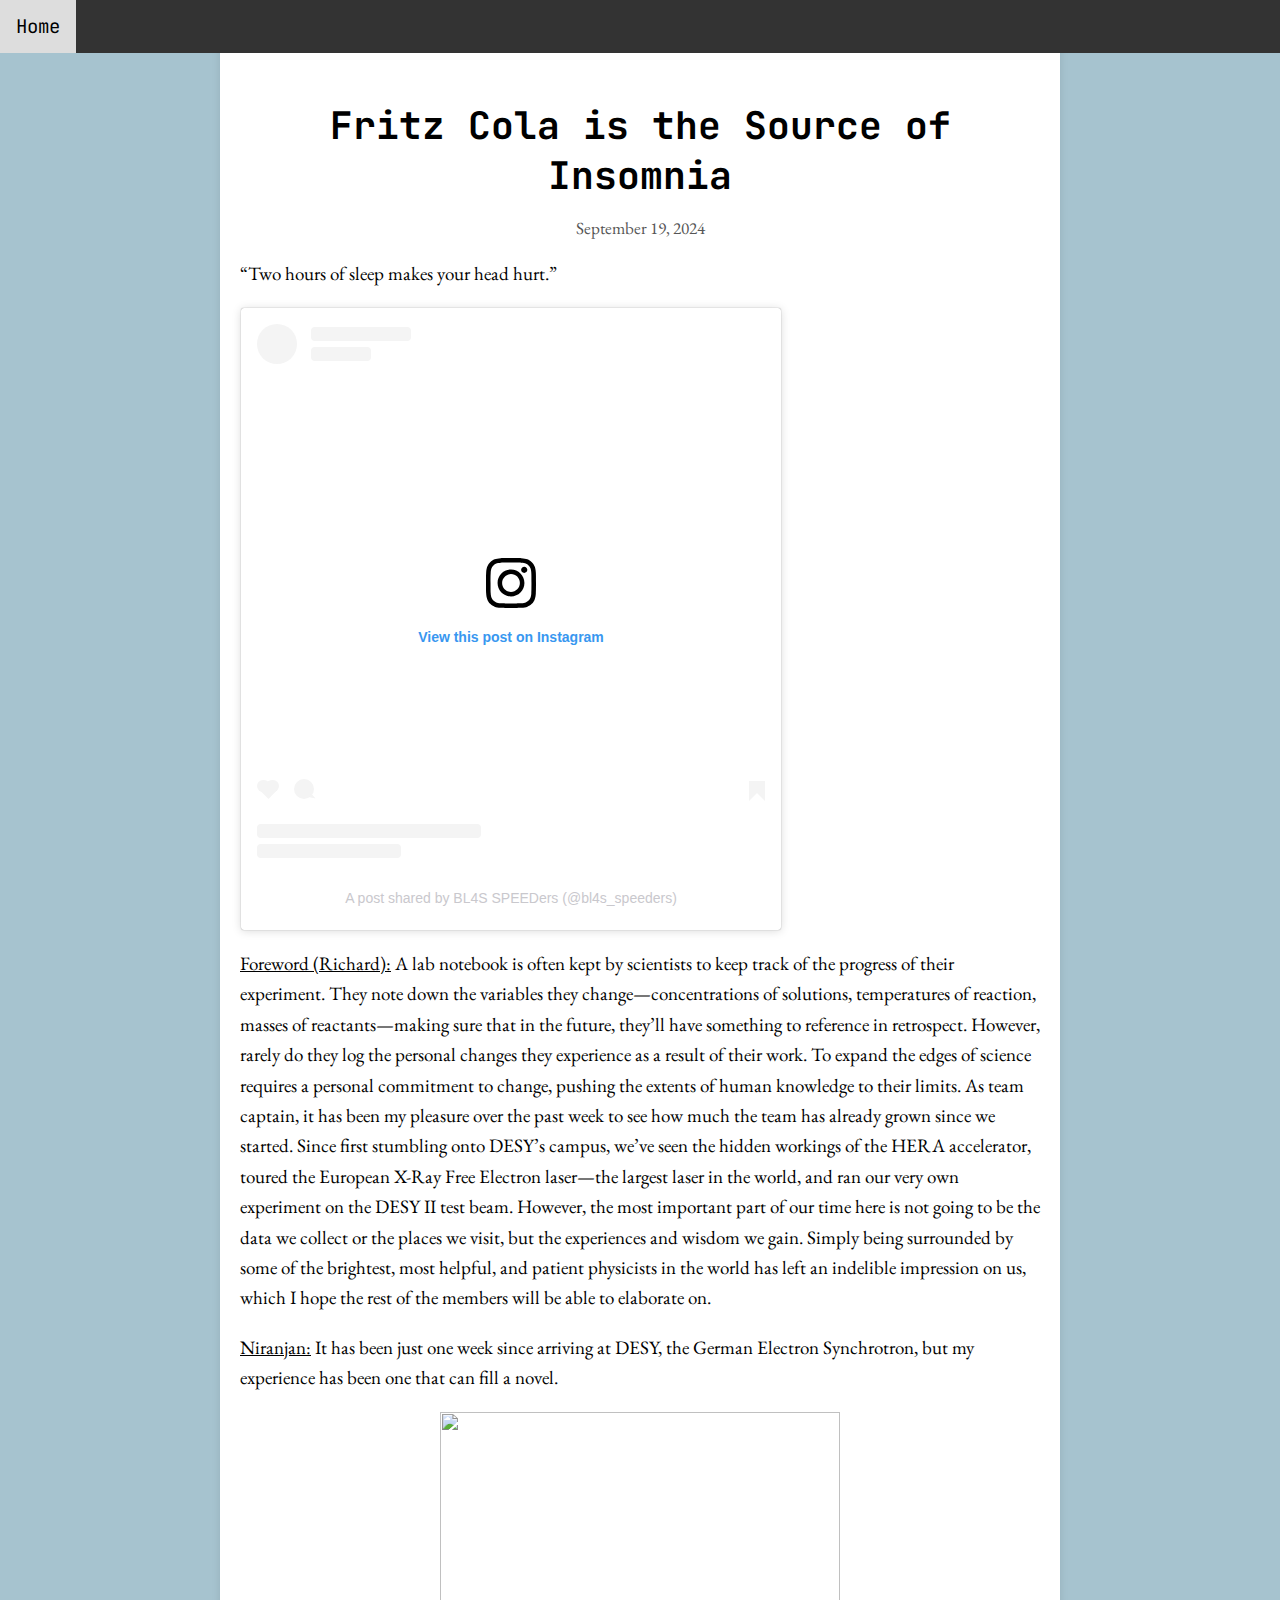
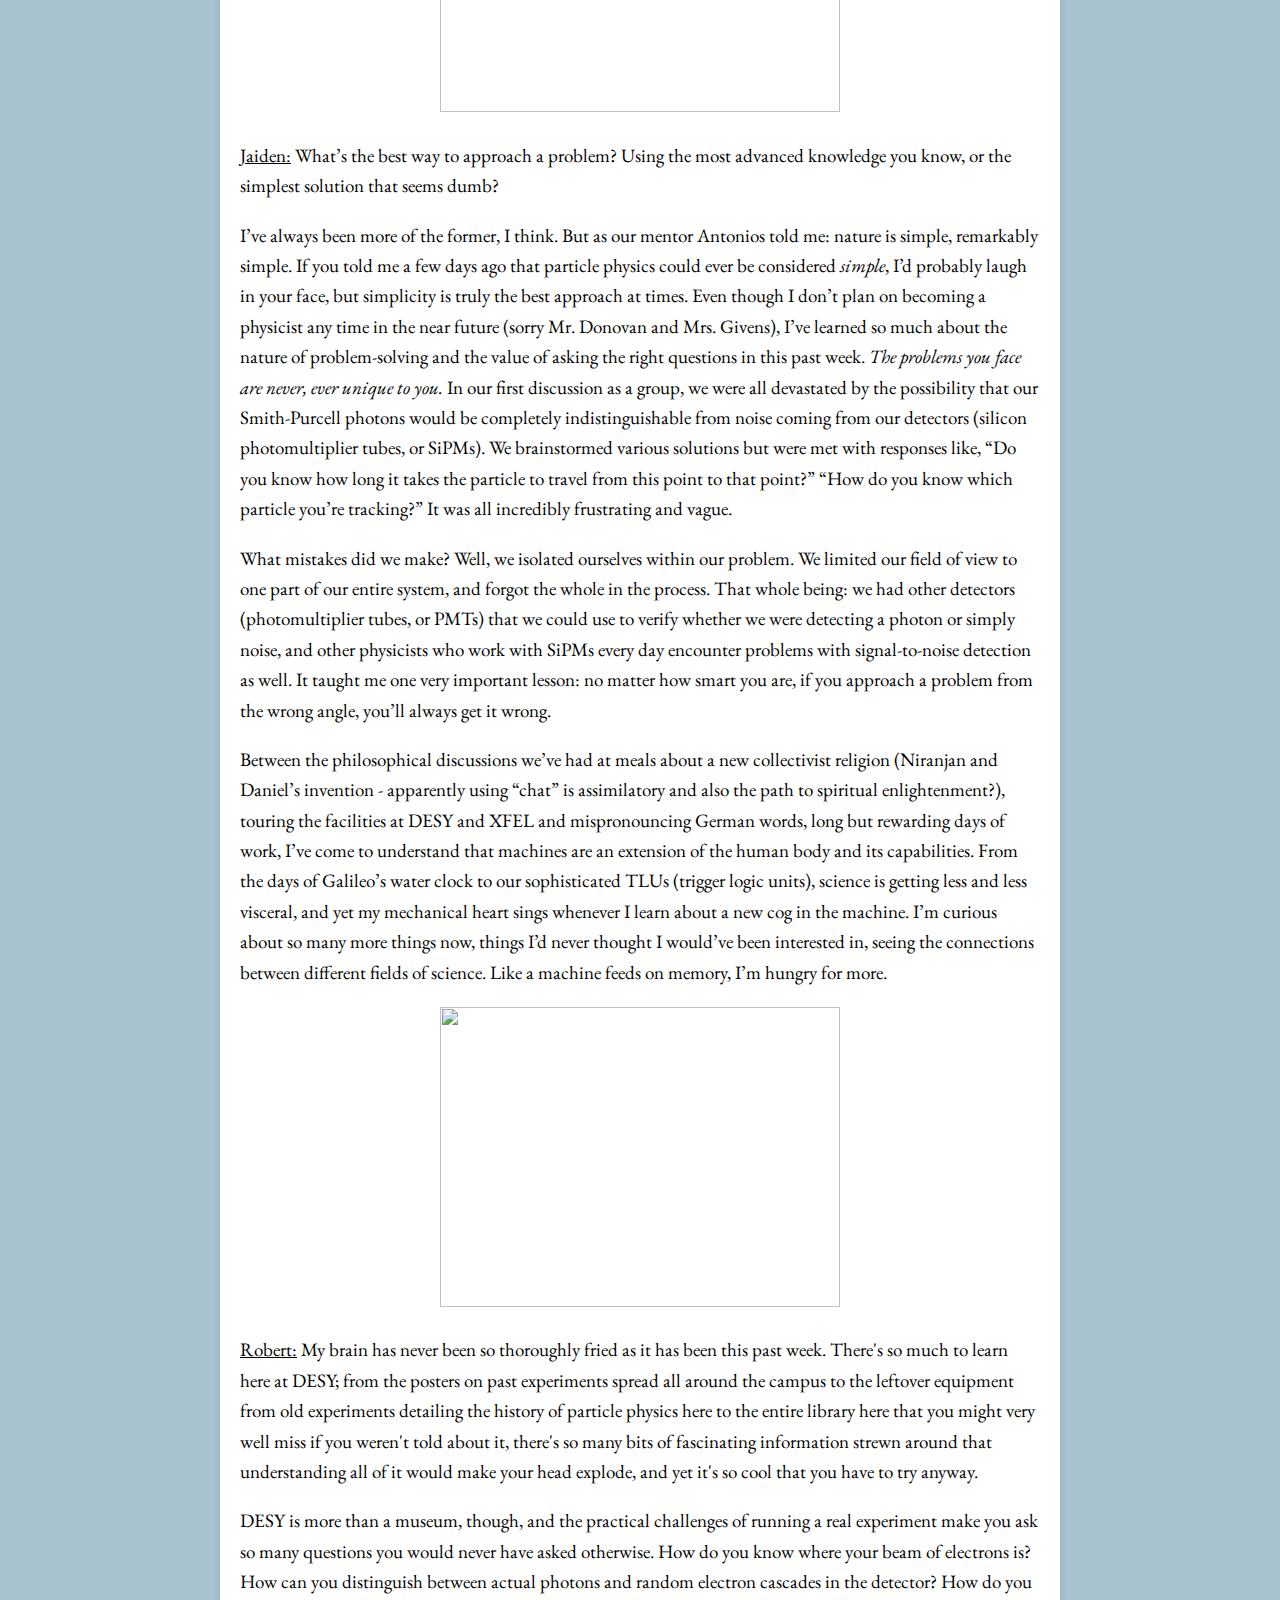
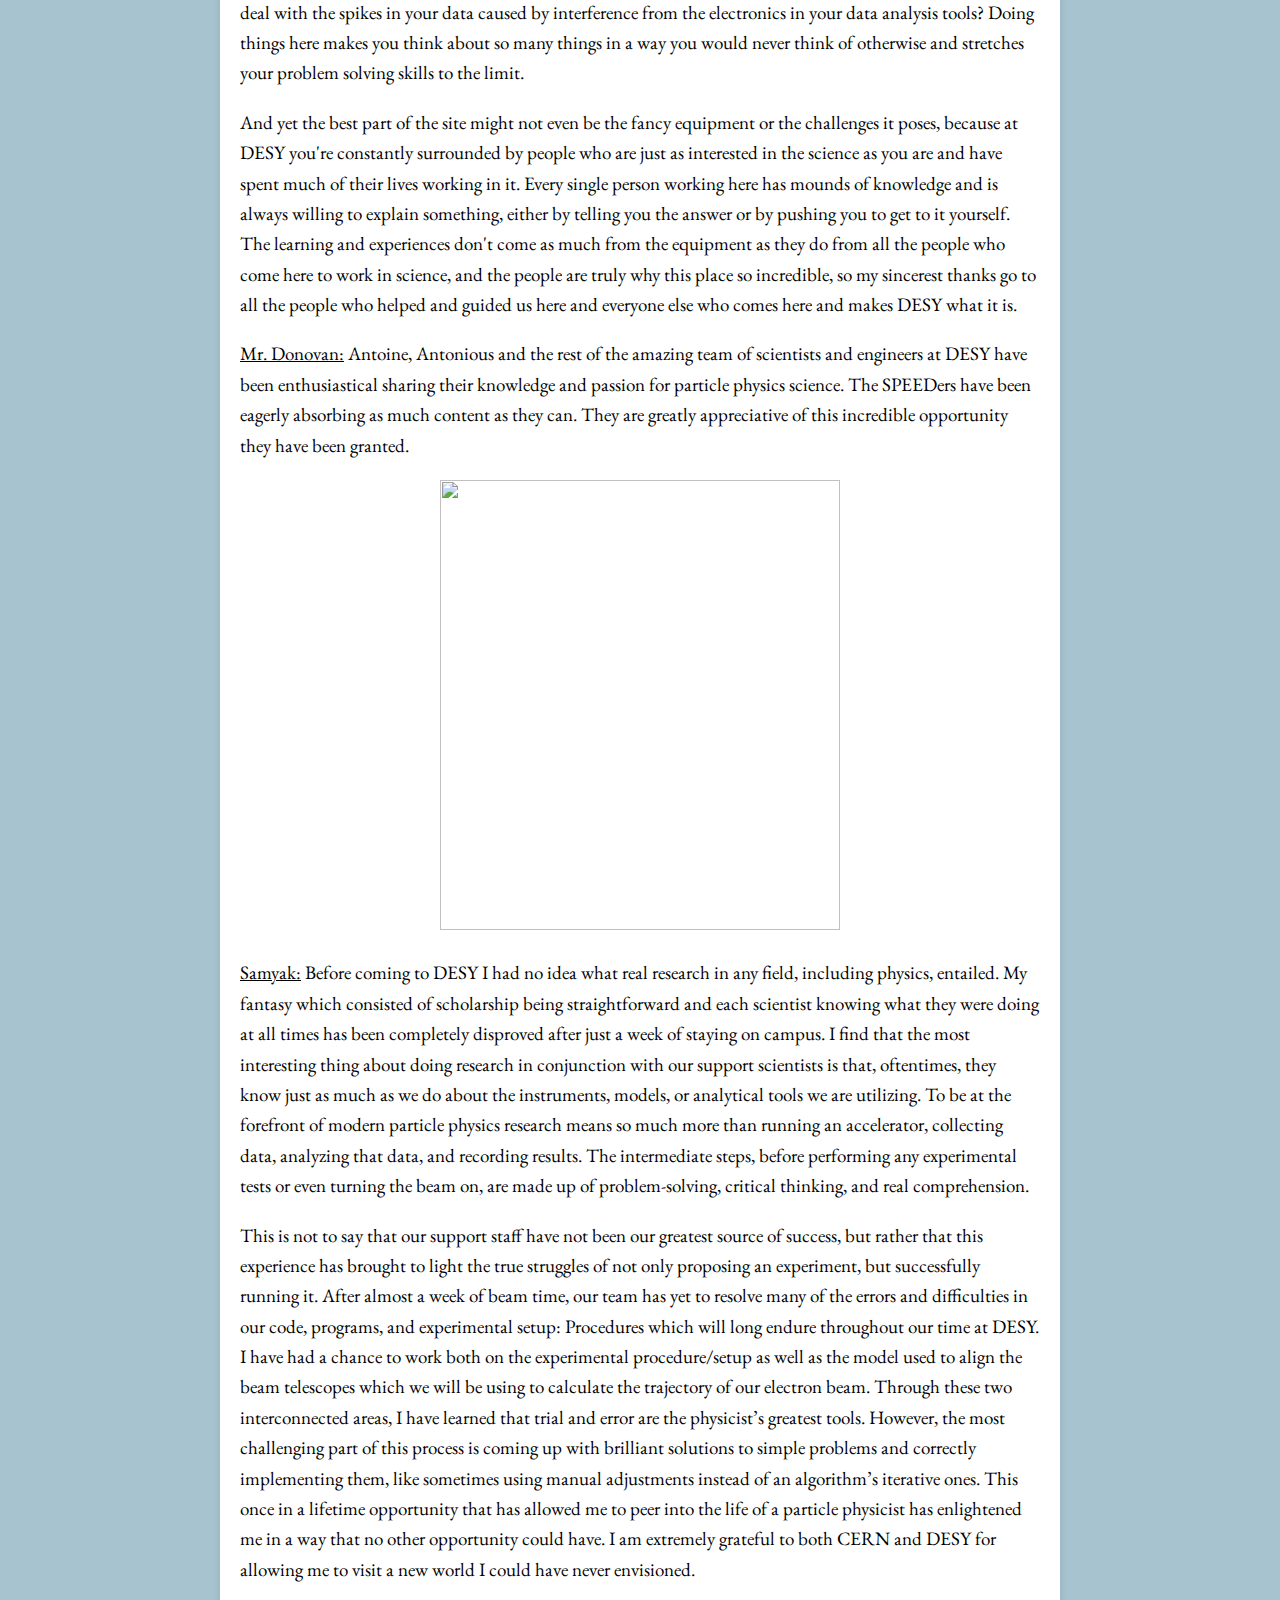
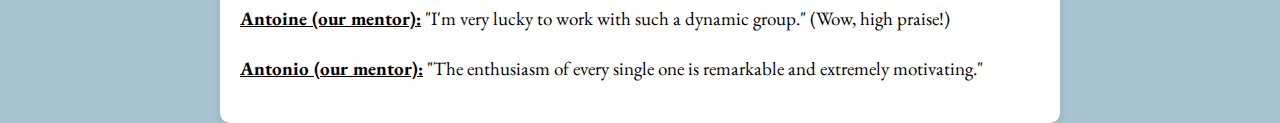
==== commit aac14a6f: "home" ====
--- a/blog.html
+++ b/blog.html
@@ -1,13 +1,15 @@
 <!DOCTYPE html>
 <html lang="en">
+</html>
 <link href="https://fonts.googleapis.com/css2?family=JetBrains+Mono&display=swap" rel="stylesheet"> 
 <link href='https://fonts.googleapis.com/css?family=Lora' rel='stylesheet'>
+<link rel="icon" href="images/fritz_cola.png">
 <link href="https://fonts.googleapis.com/css2?family=Montserrat:wght@400;700&family=EB+Garamond&display=swap" rel="stylesheet">
 
 <head>
     <meta charset="UTF-8">
     <meta name="viewport" content="width=device-width, initial-scale=1.0">
-    <title>Blog #1</title>
+    <title>Fritz Cola</title>
     <style>
         body {
             background-color: #a6c3cf;
@@ -18,7 +20,7 @@
             justify-content: center;
             align-items: start;
             overflow-y: scroll;
-            font-family: 'EB Garamond';font-size: 19px;
+            font-family: 'EB Garamond'; font-size: 19px;
         }
         .container {
             background-color: #fff;
@@ -29,15 +31,36 @@
             border-radius: 10px;
             margin: 20px 0;
         }
+        .navbar {
+            width: 100%;
+            background-color: #333;
+            overflow: hidden;
+            position: fixed;
+            top: 0;
+            left: 0;
+        }
+        .navbar a {
+            float: left;
+            display: block;
+            color: #f2f2f2;
+            text-align: center;
+            padding: 14px 16px;
+            text-decoration: none;
+            font-family: 'JetBrains Mono', monospace;
+        }
+        .navbar a:hover {
+            background-color: #ddd;
+            color: black;
+        }
         .header {
             text-align: center;
             margin-bottom: 20px;
+            padding-top: 60px; /* Offset for fixed navbar */
         }
         .title {
             font-size: 2em;
             margin: 0;
-            font-family: 'JetBrains Mono';font-size: 22px;
-
+            font-family: 'JetBrains Mono', monospace;
         }
         .date {
             color: #555;
@@ -46,9 +69,14 @@
         .content {
             line-height: 1.6;
         }
-
     </style>
 </head>
+
+<body>
+    <!-- Navbar -->
+    <div class="navbar">
+        <a href="index.html">Home</a>
+    </div>
 <body>
     <div class="container">
         <div class="header">
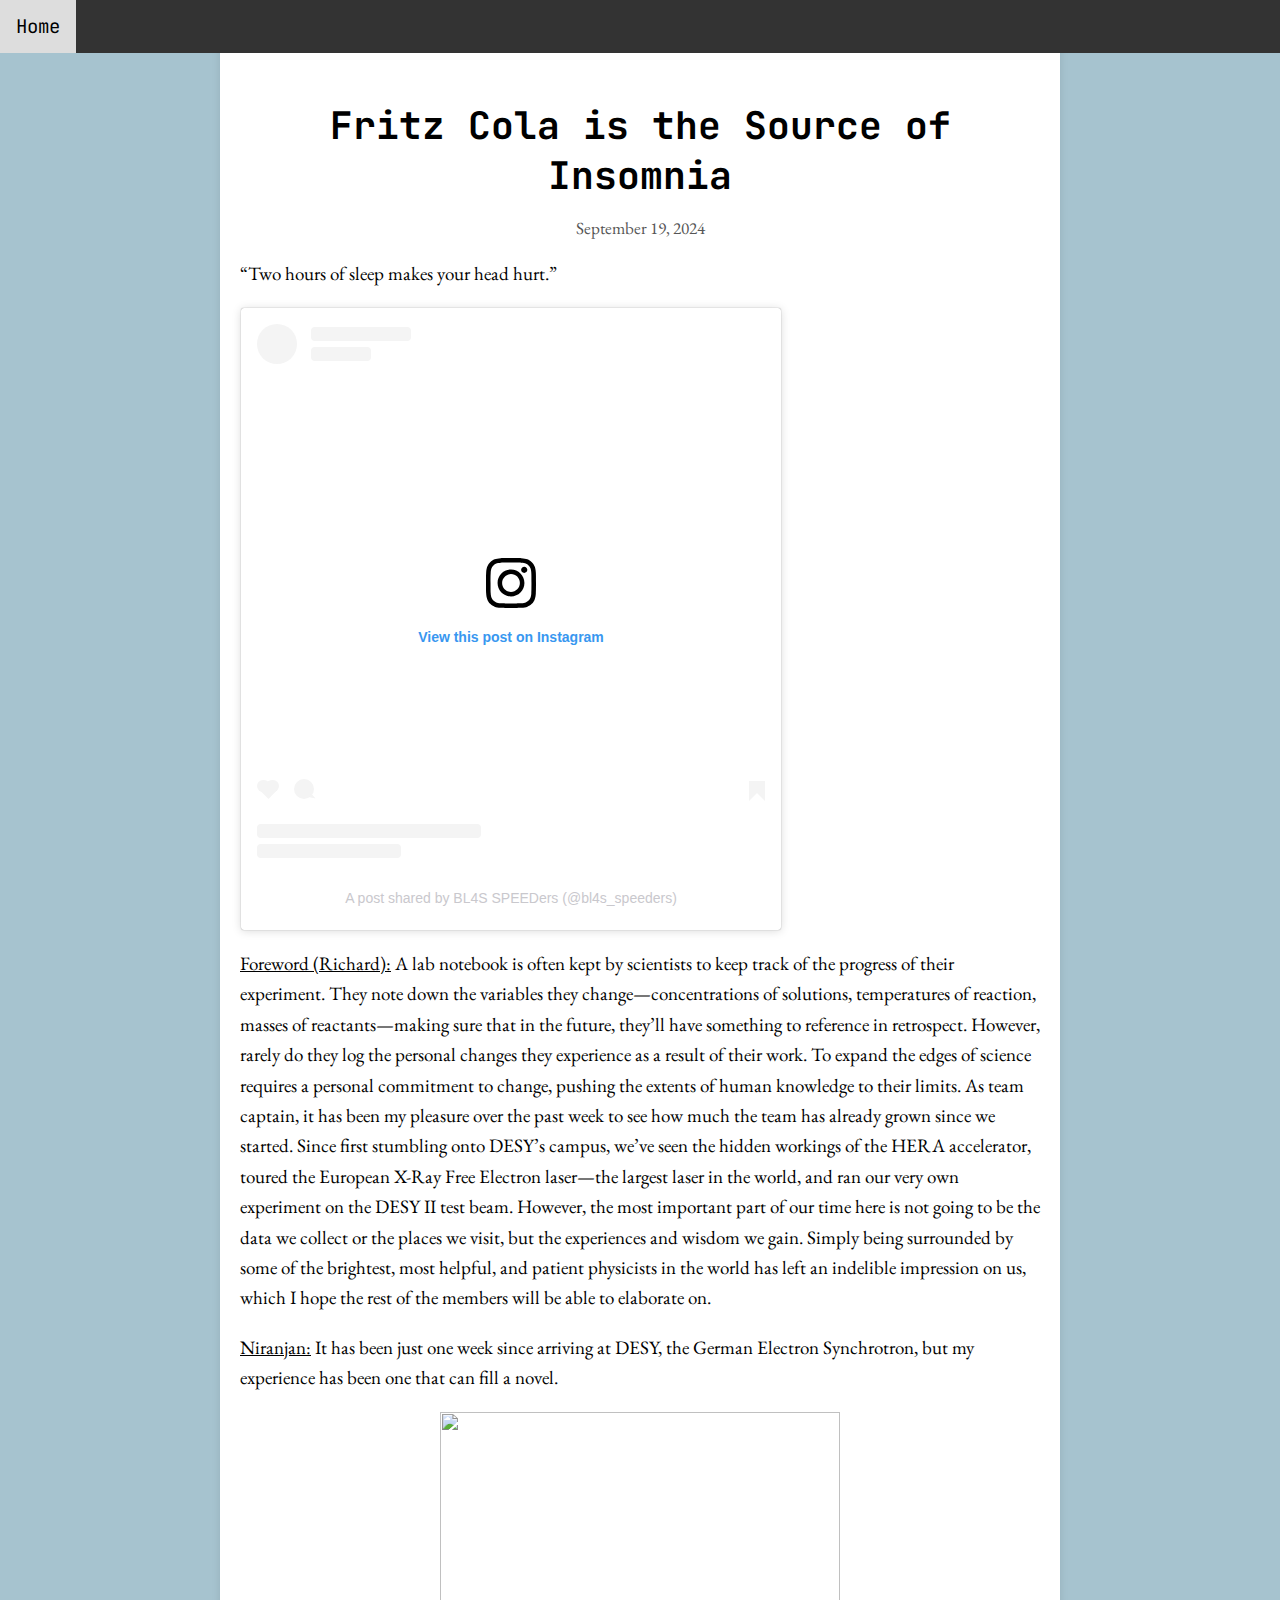
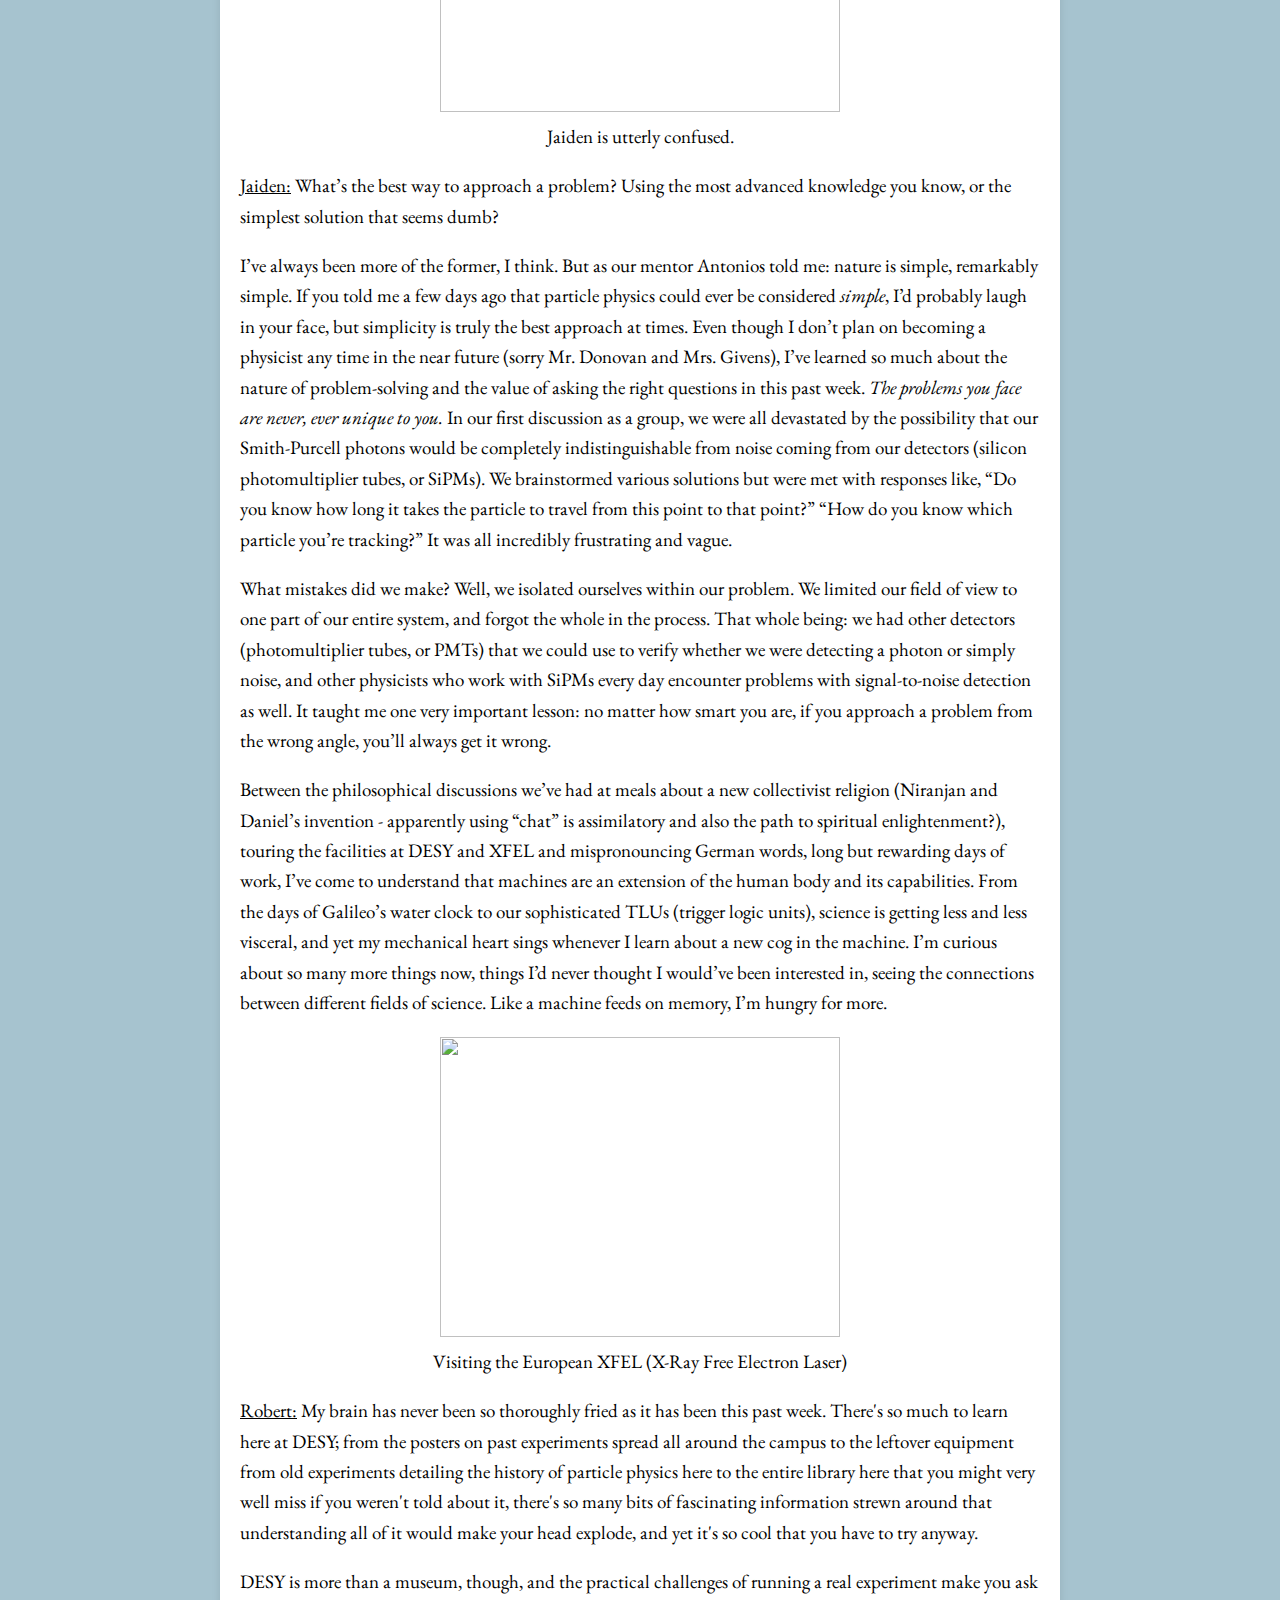
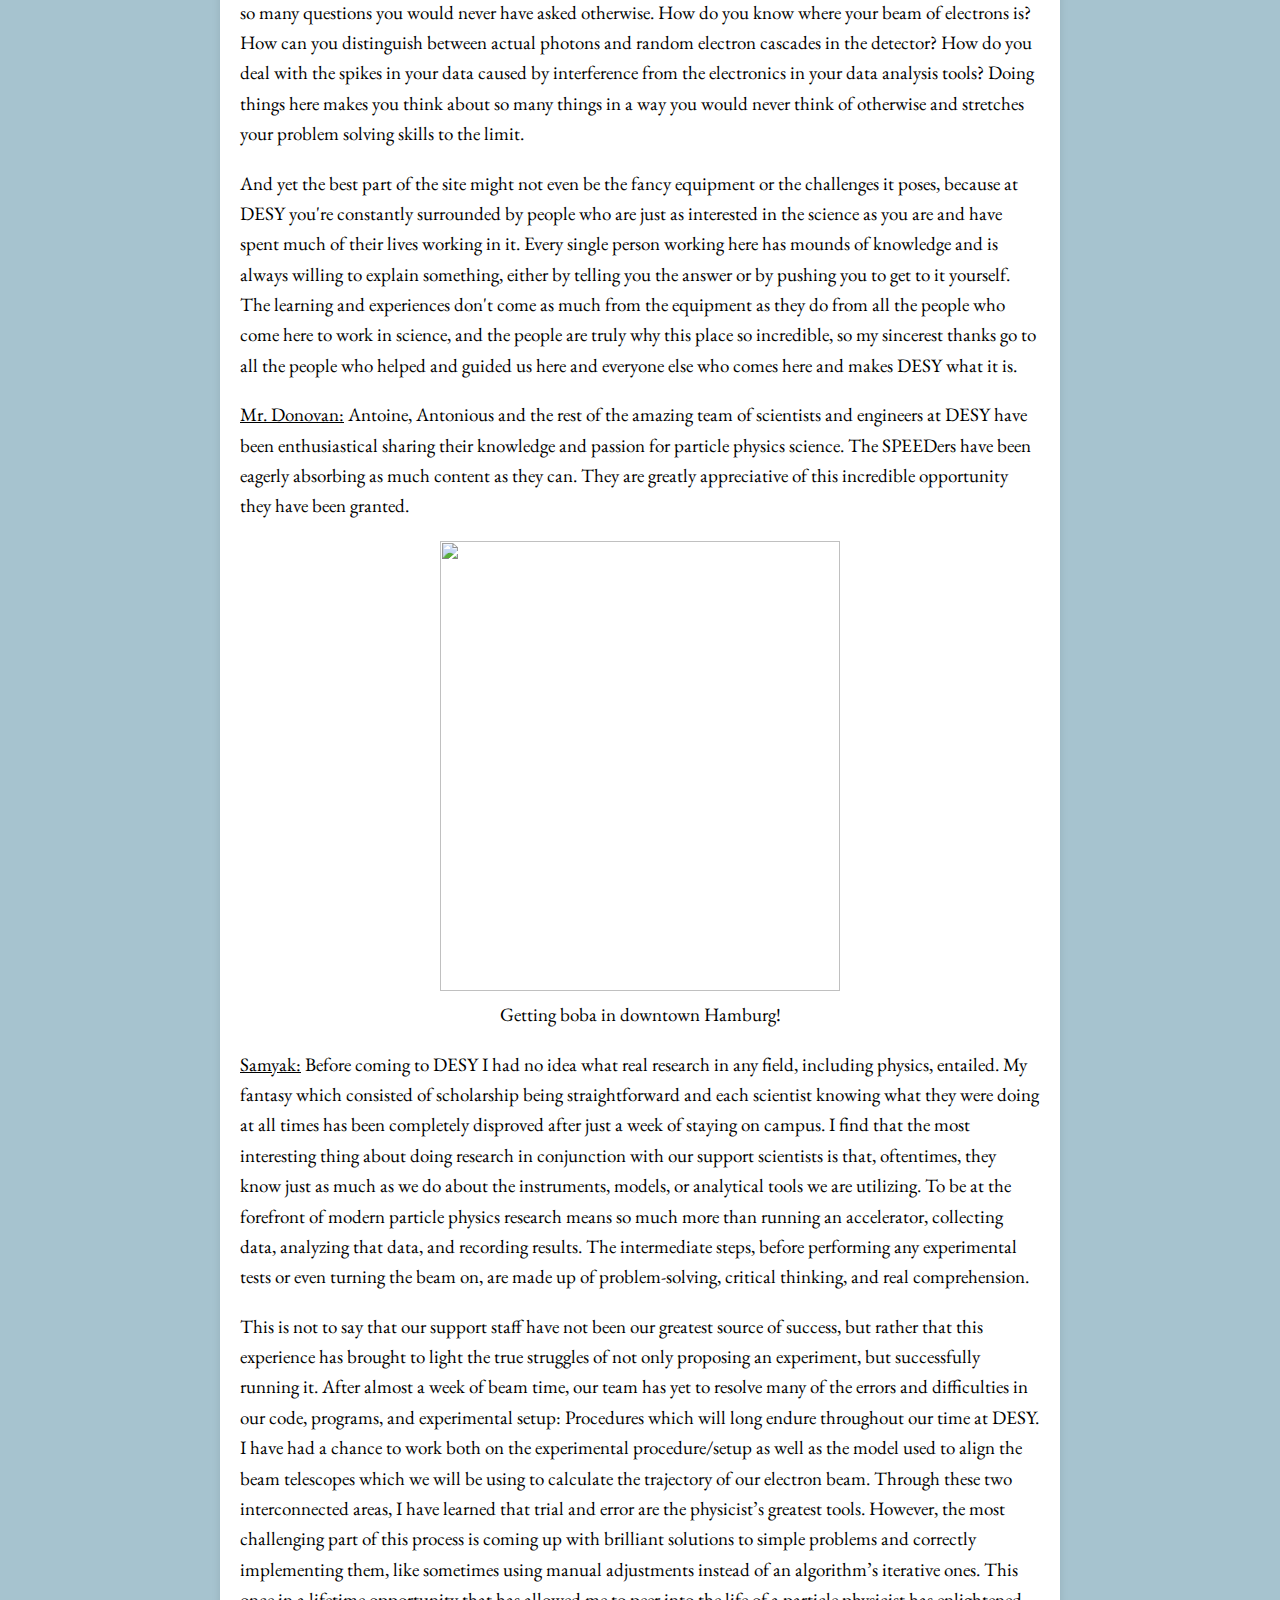
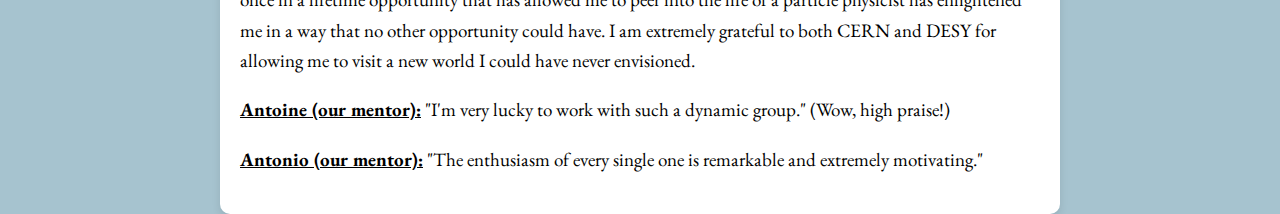
==== commit b79f991d: "lol" ====
--- a/blog.html
+++ b/blog.html
@@ -91,7 +91,8 @@
                 
                 As team captain, it has been my pleasure over the past week to see how much the team has already grown since we started. Since first stumbling onto DESY’s campus, we’ve seen the hidden workings of the HERA accelerator, toured the European X-Ray Free Electron laser—the largest laser in the world, and ran our very own experiment on the DESY II test beam. However, the most important part of our time here is not going to be the data we collect or the places we visit, but the experiences and wisdom we gain. Simply being surrounded by some of the brightest, most helpful, and patient physicists in the world has left an indelible impression on us, which I hope the rest of the members will be able to elaborate on.</p>
             <p><u>Niranjan:</u> It has been just one week since arriving at DESY, the German Electron Synchrotron, but my experience has been one that can fill a novel. </p>
-            <div style="text-align: center;"><img src="images/im_perplexed.jpg" width="400px" height="300px"></div>
+            <div style="text-align: center;"><img src="images/im_perplexed.jpg" width="400px" height="300px">
+            <figcaption>Jaiden is utterly confused.</figcaption></div>
 
             <p><u>Jaiden:</u> What’s the best way to approach a problem? Using the most advanced knowledge you know,  or the simplest solution that seems dumb?</p>
             <p>I’ve always been more of the former, I think. But as our mentor Antonios told me: nature is simple, remarkably simple. If you told me a few days ago that particle physics could ever be considered <i>simple</i>, I’d probably laugh in your face, but simplicity is truly the best approach at times.  
@@ -101,7 +102,8 @@
             <p>What mistakes did we make? Well, we isolated ourselves within our problem. We limited our field of view to one part of our entire system, and forgot the whole in the process. That whole being: we had other detectors (photomultiplier tubes, or PMTs) that we could use to verify whether we were detecting a photon or simply noise, and other physicists who work with SiPMs every day encounter problems with signal-to-noise detection as well. It taught me one very important lesson: no matter how smart you are, if you approach a problem from the wrong angle, you’ll always get it wrong. </p>
             
             <p>Between the philosophical discussions we’ve had at meals about a new collectivist religion (Niranjan and Daniel’s invention - apparently using “chat” is assimilatory and also the path to spiritual enlightenment?), touring the facilities at DESY and XFEL and mispronouncing German words, long but rewarding days of work, I’ve come to understand that machines are an extension of the human body and its capabilities. From the days of Galileo’s water clock to our sophisticated TLUs (trigger logic units), science is getting less and less visceral, and yet my mechanical heart sings whenever I learn about a new cog in the machine. I’m curious about so many more things now, things I’d never thought I would’ve been interested in, seeing the connections between different fields of science. Like a machine feeds on memory, I’m hungry for more.</p>
-            <div style="text-align: center;"><img src="images/xfel_tour.png" class="center" width="400px" height="300px"></div>
+            <div style="text-align: center;"><img src="images/xfel_tour.png" class="center" width="400px" height="300px">
+            <figcaption>Visiting the European XFEL (X-Ray Free Electron Laser)</figcaption></div>
 
             <p><u>Robert:</u>
                 
@@ -115,7 +117,8 @@
                 
                 Antoine, Antonious and the rest of the amazing team of scientists and engineers at DESY have been enthusiastical sharing their knowledge and passion for particle physics science.  The SPEEDers have been eagerly absorbing as much content as they can.  They are greatly appreciative of this incredible opportunity they have been granted.</p>
                 
-            <div style="text-align: center;"><img src="images/boba.png" class="center" width="400px" height="450px"></div>
+            <div style="text-align: center;"><img src="images/boba.png" class="center" width="400px" height="450px">
+            <figcaption>Getting boba in downtown Hamburg!</figcaption></div>
 
                 <p><u>Samyak:</u>
                 
